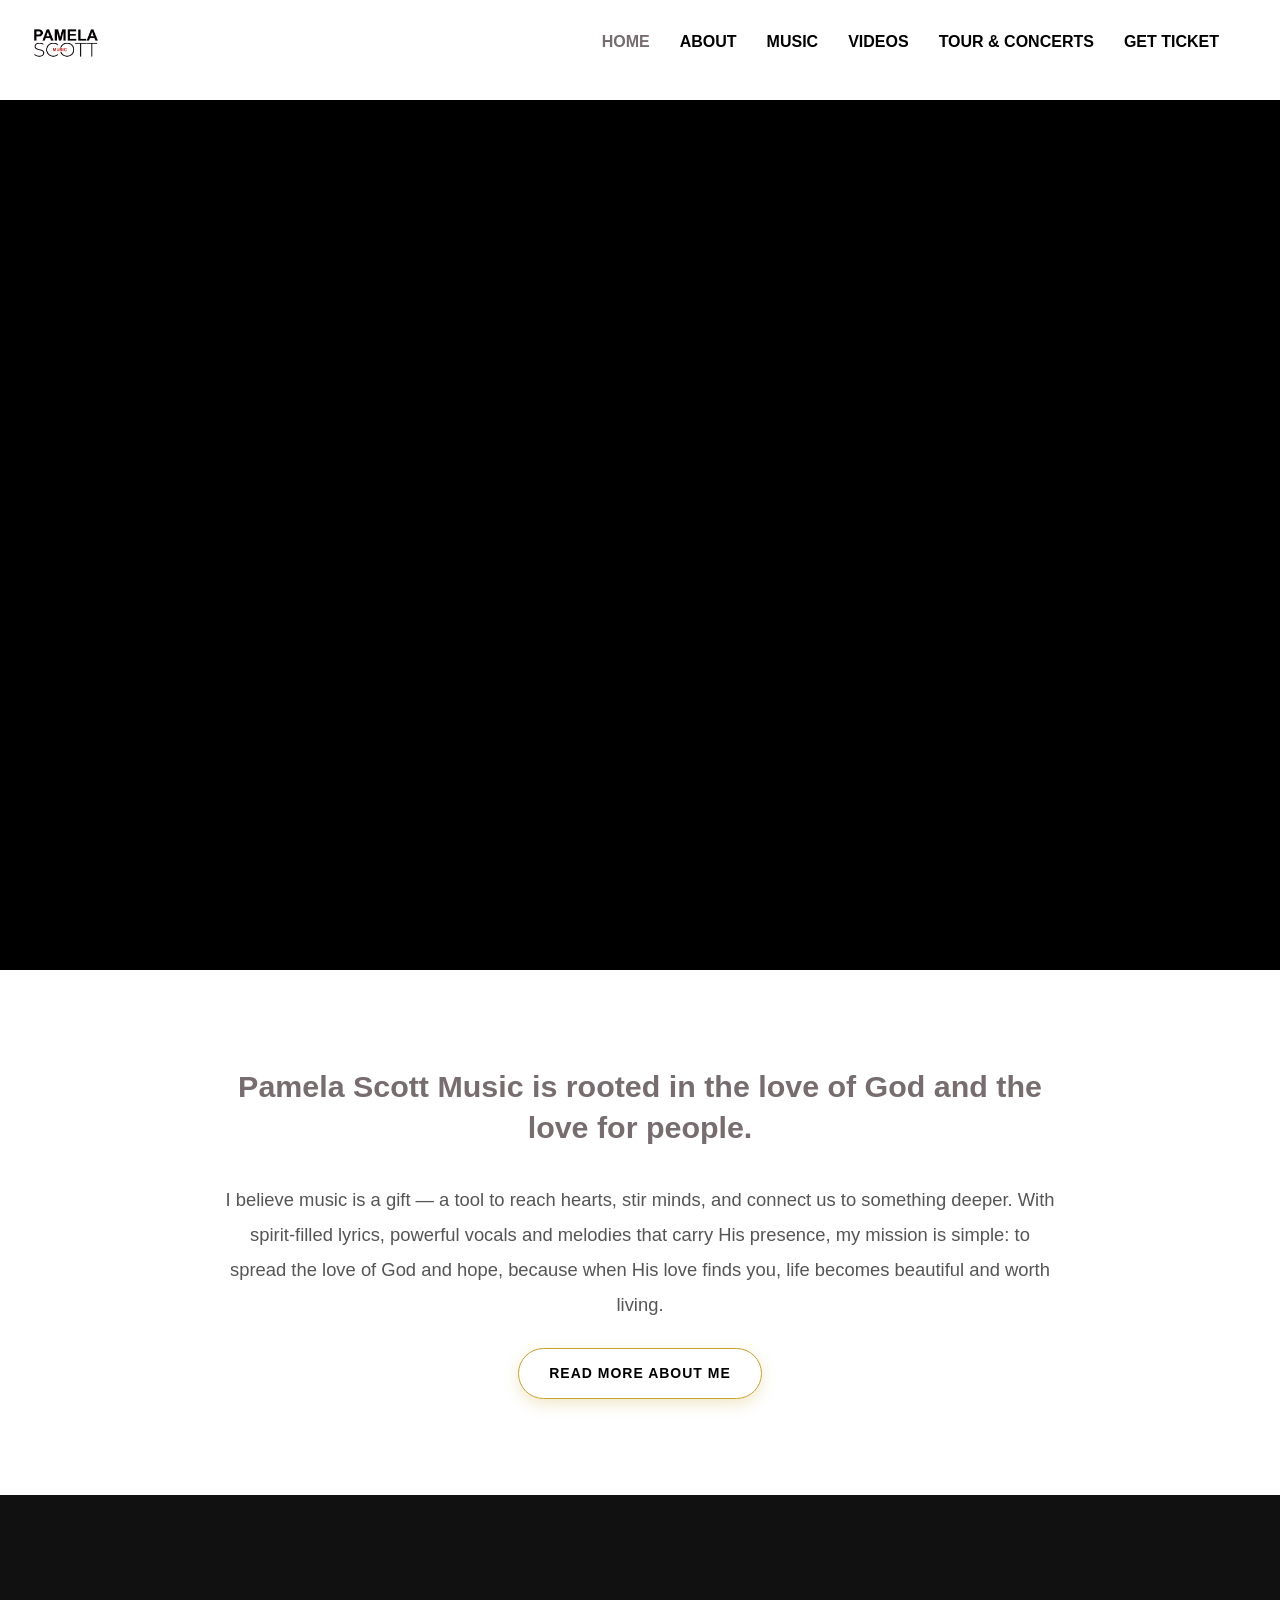
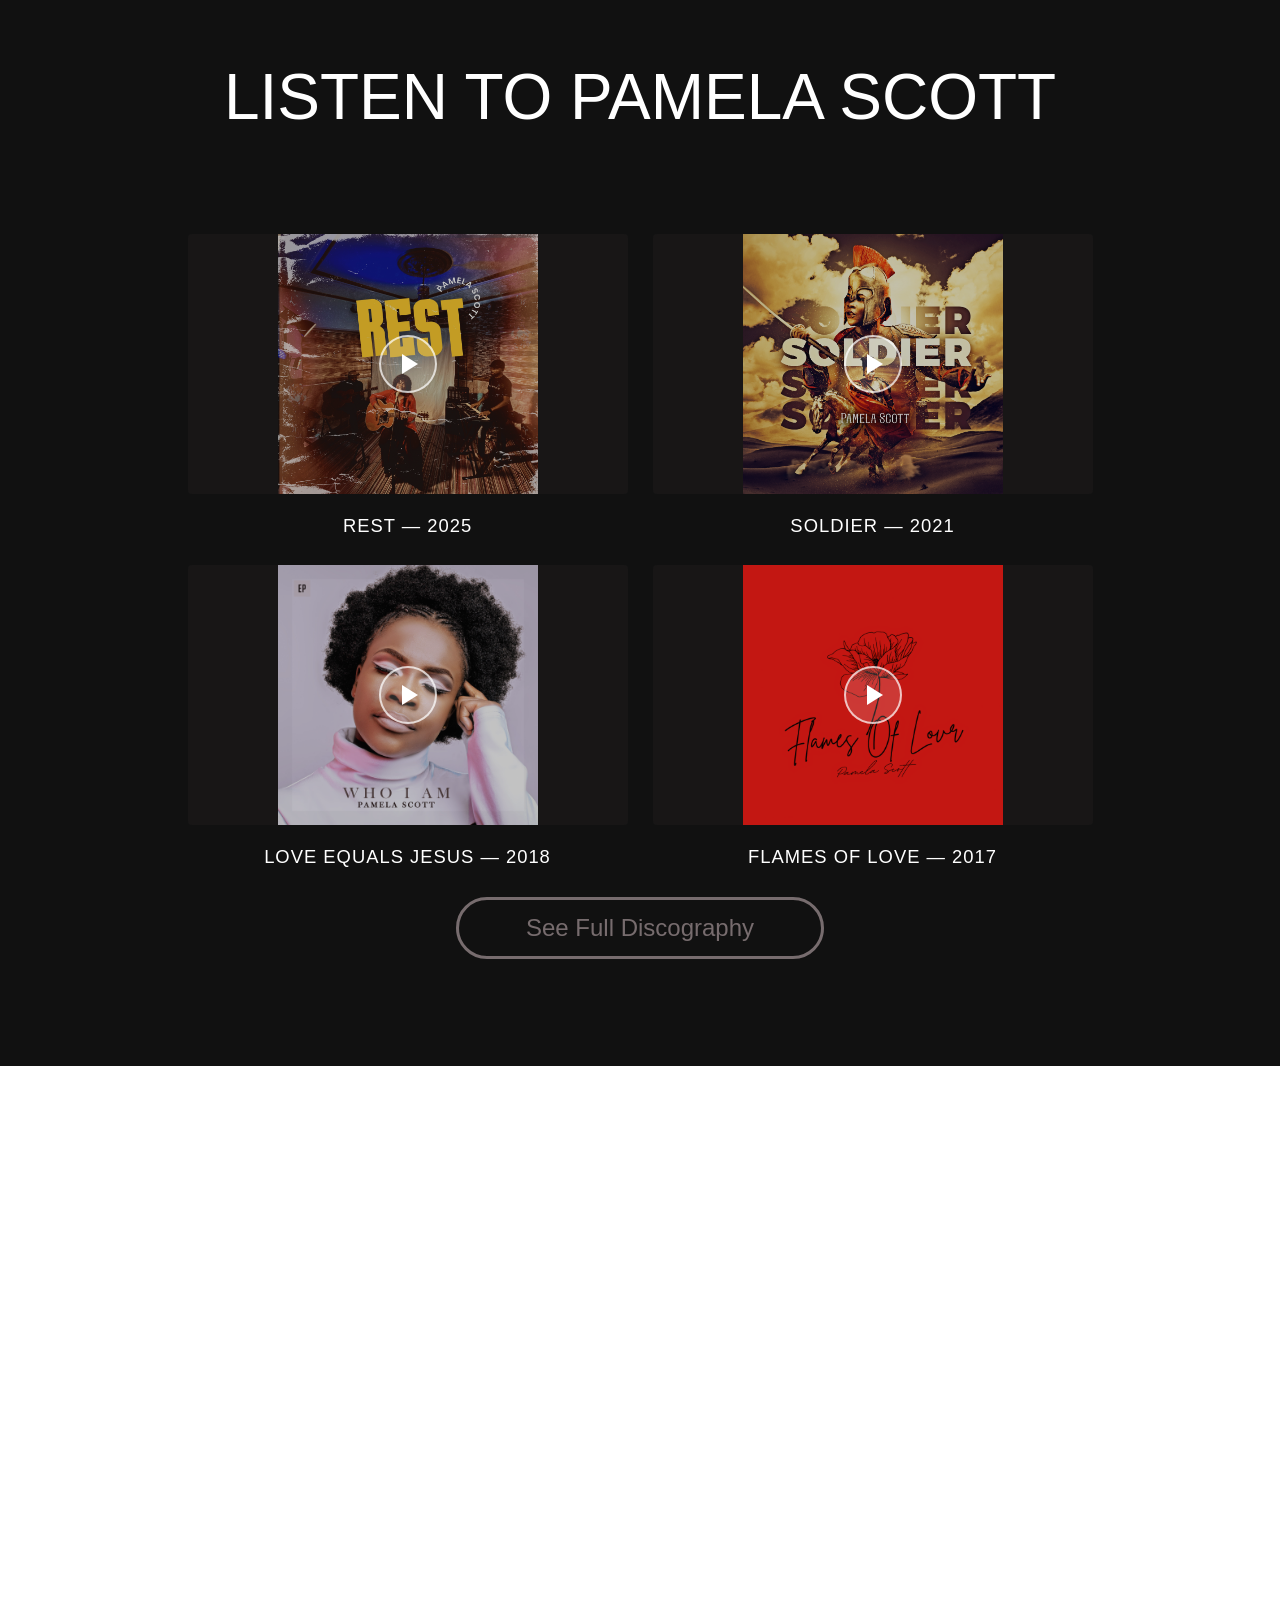
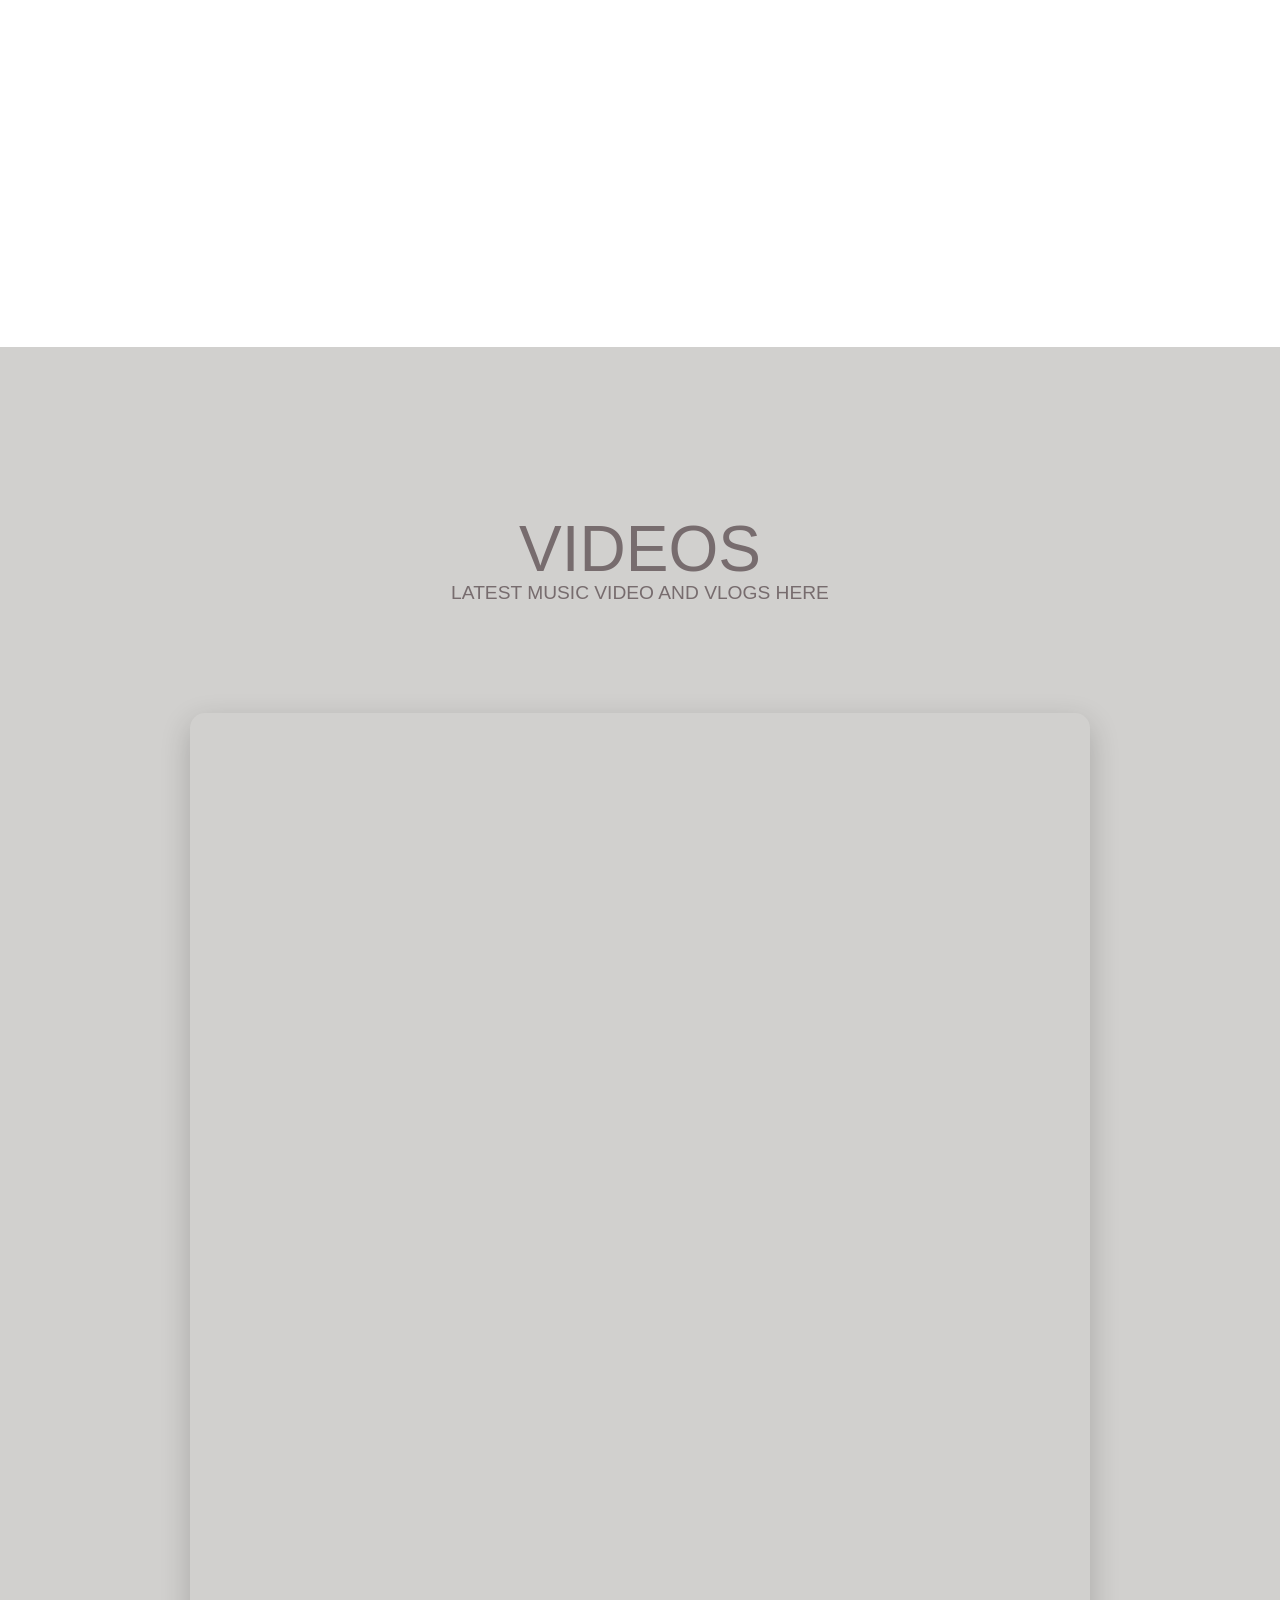
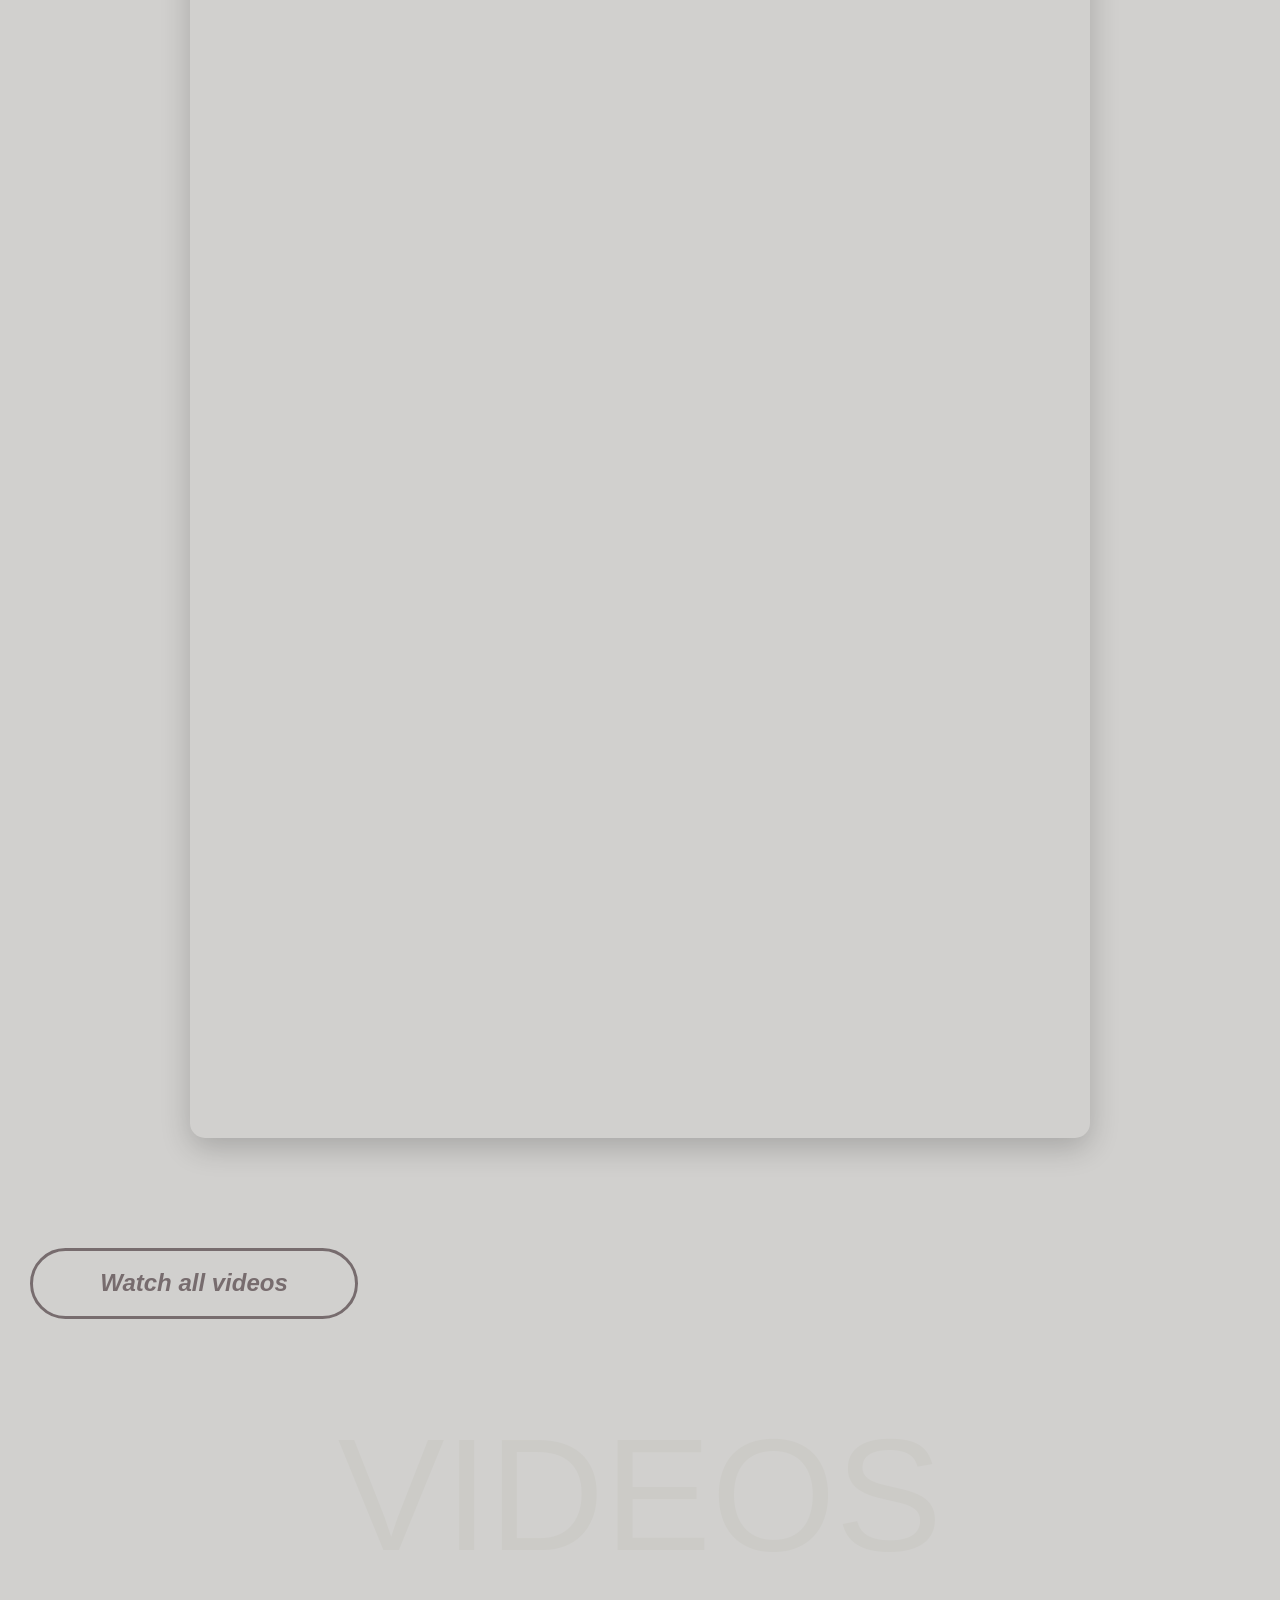
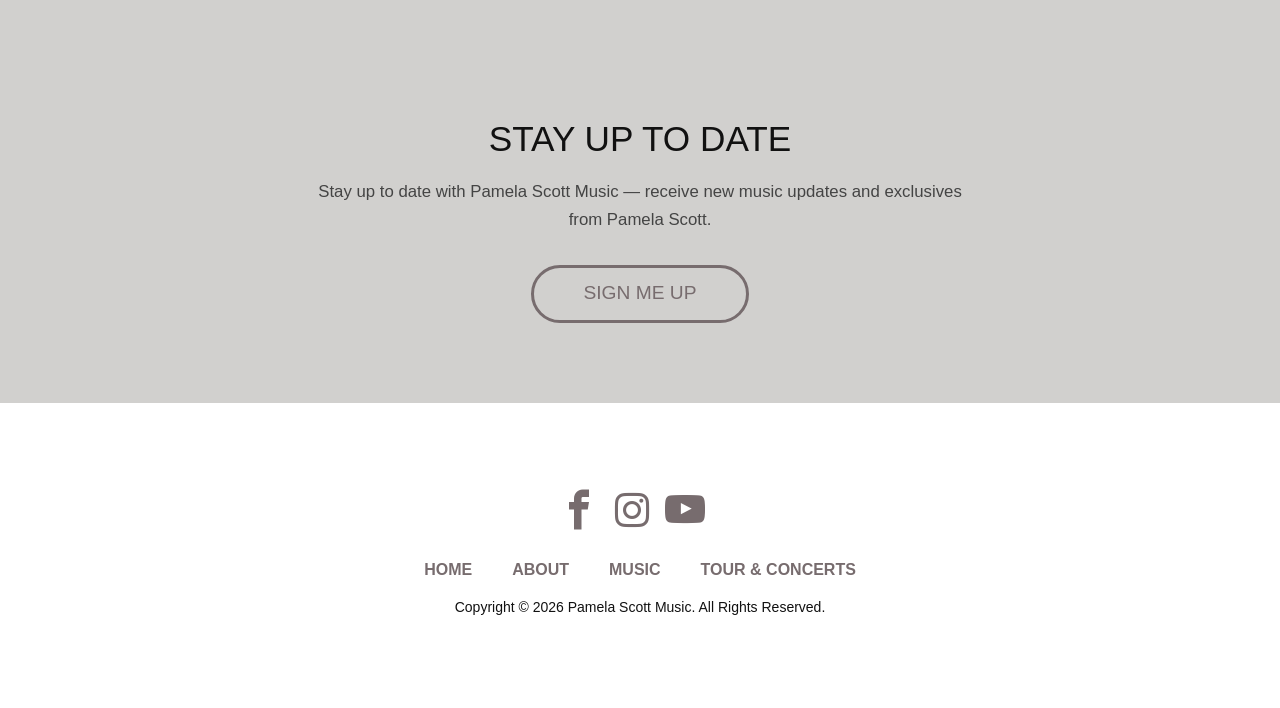
==== index.html @ 61ef6dc5 "Update" ====
<!DOCTYPE html>
<html>
<head>
	<title>Pamela Scott Music</title>
		<meta charset="utf-8">
	    <meta http-equiv="X-UA-Compatible" content="IE=edge">
	    <meta name="viewport" content="width=device-width, initial-scale=1.0">
	    <meta name="format-detection" content="telephone=no">
	    <meta name="apple-mobile-web-app-capable" content="yes">
	    <meta name="author" content="">
	    <meta name="keywords" content="">
	    <meta name="description" content="">
		<meta charset="utf-8">
		<!-- <meta http-equiv="refresh" content="0; url=https://pamelascottmusic.com/index.html"> -->
		<link rel="canonical" href="https://pamelascottmusic.com/html">
		<link rel="stylesheet" type="text/css" href="bootstrap/css/bootstrap.min.css"/>
	    <link rel="stylesheet" type="text/css" href="style.css">
	    <link rel="stylesheet" type="text/css" href="fonts/icomoon/icomoon.css">
	    <link rel="stylesheet" type="text/css" href="aos/aos.css">
	    <link rel="stylesheet" type="text/css" href="slick/slick/slick.css"/>
		<link rel="stylesheet" type="text/css" href="slick/slick/slick-theme.css"/>
		<link href="images/main-logo.png" rel="icon" sizes="32x32" type="image/png">
		<style>
		/* ---- Video billboard support (classes used in markup but not in base stylesheet) ---- */
		/* #billboard { padding: 0; }
		#billboard .video-wrap {
			position: relative;
			width: 100%;
			height: 100vh;
			max-height: 820px;
			overflow: hidden;
		}
		#billboard .bg-video {
			position: absolute;
			top: 50%;
			left: 50%;
			min-width: 100%;
			min-height: 100%;
			width: auto;
			height: auto;
			transform: translate(-50%, -50%);
			object-fit: cover;
		}
		#billboard .video-overlay {
			position: absolute;
			top: 0; left: 0; right: 0; bottom: 0;
			background: rgba(17,17,17,0.25);
			z-index: 1;
		} */

		/* ---- Mini About section (Hillsong-style statement pattern) ---- */
		.mini-about {
			background: #fff;
			padding: 6em 0;
			text-align: center;
		}
		.mini-about .about-wrap {
			max-width: 880px;
			margin: 0 auto;
			padding: 0 20px;
		}
		.mini-about h2 {
			font-family: Oswald, sans-serif;
			font-weight: 600;
			font-size: 1.9em;
			line-height: 1.35;
			color: #776c6e;
			text-transform: none;
			margin-bottom: 35px;
			letter-spacing: 0;
		}
		.mini-about p {
			font-size: 1.15em;
			line-height: 1.9;
			color: #555;
			margin-bottom: 0;
		}

		/* ---- Listen to Pamela Scott (feature grid) ---- */
		.listen-section {
			background: #111;
			padding: 5em 0;
		}
		.listen-section .section-header h2 {
			color: #fff;
		}
		.listen-section .section-header h4 {
			color: #a7a7a7;
		}
		.listen-grid {
			display: flex;
			flex-wrap: wrap;
			justify-content: center;
			gap: 25px;
			max-width: 1000px;
			margin: 45px auto 0;
			padding: 0 15px;
		}
		.listen-grid .listen-card {
			flex: 0 1 440px;
			text-decoration: none;
		}
		.listen-grid .listen-thumb {
			width: 100%;
			height: 260px;
			border-radius: 4px;
			position: relative;
			overflow: hidden;
			background-color: #1a1818;
			background-size: contain;
			background-repeat: no-repeat;
			background-position: center;
			display: flex;
			align-items: center;
			justify-content: center;
		}
		.listen-grid .listen-thumb::before {
			content: "";
			position: absolute;
			top: 0; left: 0; right: 0; bottom: 0;
			background: rgba(17,17,17,0.25);
			transition: background 0.3s ease;
		}
		.listen-grid .listen-card:hover .listen-thumb::before {
			background: rgba(17,17,17,0.45);
		}
		.listen-grid .play-badge {
			position: relative;
			z-index: 2;
		}
		.listen-grid .play-badge {
			width: 58px;
			height: 58px;
			border-radius: 50%;
			background: rgba(255,255,255,0.15);
			border: 2px solid rgba(255,255,255,0.7);
			display: flex;
			align-items: center;
			justify-content: center;
			transition: all 0.3s ease;
		}
		.listen-grid .play-badge::after {
			content: "";
			border-style: solid;
			border-width: 10px 0 10px 16px;
			border-color: transparent transparent transparent #fff;
			margin-left: 4px;
		}
		.listen-grid .listen-card:hover .play-badge {
			background: #776c6e;
			border-color: #776c6e;
		}
		.listen-grid .listen-title {
			text-align: center;
			font-family: Oswald, sans-serif;
			font-size: 1.15em;
			color: #fff;
			text-transform: uppercase;
			letter-spacing: 1px;
			margin-top: 18px;
		}


		/* ---- Newsletter signup CTA ---- */
		.newsletter-section {
			background: #d1d0ce;
			padding: 5em 0;
			text-align: center;
		}
		.newsletter-section .newsletter-wrap {
			max-width: 700px;
			margin: 0 auto;
			padding: 0 20px;
		}
		.newsletter-section h2 {
			font-size: 2.2em;
			color: #111;
			margin-bottom: 18px;
		}
		.newsletter-section p {
			font-size: 1.05em;
			color: #444;
			margin-bottom: 30px;
			line-height: 1.7;
		}
		.newsletter-section a.btn-common {
			font-size: 1.2em;
			padding: 0.6em 2.6em;
			border-radius: 2em;
			color: #776c6e;
			border: 3px solid #776c6e;
			display: inline-block;
			text-transform: uppercase;
		}
		.newsletter-section a.btn-common:hover {
			color: #d1d0ce;
			border-color: #111;
			background: #111;
		}

		@media only screen and (max-width: 767px) {
			#billboard .video-wrap { height: 30vh; }
			.mini-about h2 { font-size: 1.5em; }
			.listen-grid .listen-card { flex: 1 1 100%; }
			.listen-section .section-header .section-title { font-size: 1.8em; }
			#tour-concert .section-title { font-size: 1.8em; }
			.newsletter-section h2 { font-size: 1.6em; }
		}
		
		@media only screen and (max-width: 479px) {
			.listen-section .section-header .section-title { font-size: 1.5em; }
			#tour-concert .section-title { font-size: 1.5em; }
			.newsletter-section h2 { font-size: 1.4em; }
		}
	</style>
</head>
<body>
<div id="body-wrapper">


	<div id="header-wrap">
		
		<header class="header">
			<div class="container-md">
				<nav class="navbar navbar-expand-lg">
					<div class="nav-brand">
						<a href="index.html">
							<img style="width: 70px;" src="images/main-logo.png" alt="logo">
						</a>
					</div>

					<button class="navbar-toggler collapsed" type="button" data-toggle="collapse" data-target="#slide-navbar-collapse" aria-controls="slide-navbar-collapse" aria-expanded="false" aria-label="Toggle navigation">
						<a href="javascript:void(0)" onclick="openNav()"><i class="icon icon-navicon"></i></a>
					</button>
					<div class="navbar-collapse collapse" id="slide-navbar-collapse">
					<ul class="navbar-nav">
						<li class="nav-item active"><a href="/index.html" class="navlink">Home</a></li>
						<li class="nav-item"><a href="/about.html">About</a></li>
						<li class="nav-item"><a href="/music.html">Music</a></li>
						<li class="nav-item"><a href="/index.html#video">Videos</a></li>
						<li class="nav-item"><a href="/index.html#tour-concert">Tour & Concerts</a></li>
						<li class="nav-item"><a href="/ticket.html">Get Ticket</a></li>
					</ul>
						
					</div><!--navbar-collapse-->
				</nav>
			</div>
		</header>

		<section id="billboard">
    <div class="billboard-content">
        <div class="video-wrap">
            <video class="bg-video" src="images/REST.mp4" autoplay muted loop playsinline ></video>
            <div class="video-overlay"></div>

            <!-- <div class="text-content">
                <h2 class="section-title">Gospel Praise</h2>
                <p>Celebrate God's goodness with vibrant praise and inspiring gospel music that fills every heart with joy.</p>
                <div class="button-wrap">
                    <div class="general-button">
                        <a href="https://open.0l.spotify.com/artist/0Hn79ZI2y0cHtz7efsjyX4?si=MFFNCtEWSLeODKGJ0qrD-w&utm_source=copy-link" class="button btn-hvr-sweep-effects dark-hvr-bg">Stream on Spotify</a>
                        <a href="https://www.youtube.com/@pamelascottmusic" class="button btn-hvr-sweep-effects">Watch all Videos</a>
                    </div>
                </div>button-wrap -->
            </div><!--text-content-->
        </div><!--video-wrap-->
    </div><!--billboard-content-->
</section><!--billboard-->

	</div><!--header-wrap-->


<!-- ================= MINI ABOUT ================= -->
	<section class="mini-about" data-aos="fade-up">
		<div class="about-wrap">
			<h2>Pamela Scott Music is rooted in the love of God and the love for people.</h2>
			<p>I believe music is a gift &mdash; a tool to reach hearts, stir minds, and connect us to something deeper. With spirit-filled lyrics, powerful vocals and melodies that carry His presence, my mission is simple: to spread the love of God and hope, because when His love finds you, life becomes beautiful and worth living.</p>
		</div>
		<div style="margin-top: 25px;">
    <a href="/about.html" 
       class="about-btn"
       style="
           display: inline-block;
           padding: 14px 30px;
           background: transparent;
           color: #000000;
           text-decoration: none;
           font-size: 14px;
           font-weight: 600;
           letter-spacing: 1px;
           text-transform: uppercase;
           border-radius: 30px;
           border: 1px solid #c9a227;
           transition: all 0.3s ease;
           box-shadow: 0 5px 15px rgba(201, 162, 39, 0.25);
       ">
        Read More About Me
    </a>
</div>
	</section>


	<!-- ================= LISTEN TO PAMELA SCOTT ================= -->
	<section class="listen-section" data-aos="fade-up">
		<div class="section-header text-center">
			<h2 class="section-title text-uppercase">Listen to Pamela Scott</h2>
			<!-- <h4>Four songs to start with</h4> -->
		</div>
		<div class="listen-grid">
			<a href="https://pamelascott.fanlink.tv/rest" class="listen-card" target="_blank" rel="noopener">
				<div class="listen-thumb" style="background-image: url('images/IMG_1.PNG');"><div class="play-badge"></div></div>
				<div class="listen-title">Rest &mdash; 2025</div>
			</a>
			<a href="https://fanlink.to/gSJa" class="listen-card" target="_blank" rel="noopener">
				<div class="listen-thumb" style="background-image: url('images/IMG_2.JPEG');"><div class="play-badge"></div></div>
				<div class="listen-title">Soldier &mdash; 2021</div>
			</a>
			<a href="https://pamelascottmusic.fanlink.tv/whoiam" class="listen-card" target="_blank" rel="noopener">
				<div class="listen-thumb" style="background-image: url('images/IMG_3.JPG.jpeg');"><div class="play-badge"></div></div>
				<div class="listen-title">Love Equals Jesus &mdash; 2018</div>
			</a>
			<a href="https://pamelascottmusic.fanlink.tv/flamesoflove" class="listen-card" target="_blank" rel="noopener">
				<div class="listen-thumb" style="background-image: url('images/IMG_4.JPG.jpeg');"><div class="play-badge"></div></div>
				<div class="listen-title">Flames Of Love &mdash; 2017</div>
			</a>
		</div>
		<div class="btn-large text-center" style="margin: 40px;">
			<a href="/music.html" class="btn-common"><span>See Full Discography</span></a>
		</div>
	</section>


	<!-- ================= CONCERTS & EVENTS ================= -->
	<section id="tour-concert" class="tour-concert" data-aos="fade-up">
		<div class="container">
			<div class="section-header text-center">
				<h2 class="section-title">Tour & Concerts</h2>
				<!-- <h4>Get your early discount on tickets</h4> -->
			</div>
			<div class="special-events-grid">
				<div class="events-meta" style="text-align: center;">
					
					<div class="listen-grid">
						<a href="/ticket.html" class="listen-card" target="_blank" rel="noopener">
							<div class="listen-thumb" style="background-image: url('images/tour.jpeg');"></div>
							<div class="listen-title">Rest &mdash; 2025</div>
						</a>
					</div>
					<div class="meta-location">
						<strong>19 SEPT 2026</strong>
						<em>LIVE, PH, NIGERIA</em>
					</div><!--meta-location-->
					<div class="btn-small">
						<a href="/ticket.html" class="button btn-hvr-sweep-effects">register</a>
					</div>
				</div><!--events-meta-->
				</div><!--music-events-->
			<!-- <div class="secondary-title">
				<h4>MUSIC</h4>
			</div>setion-tile -->
		</div>
	</section>

	<section id="video" class="latest-videos">		
		<div class="section-header text-center">
			<h2 class="section-title text-uppercase">Videos</h2>
			<h4>latest music video and vlogs here</h4>
		</div>
		<div class="container" data-aos="fade-up">
			<div class="row">
				<div class="video-player">
					<iframe src="https://www.youtube.com/embed/DnEkkGuQRSk/" title="YouTube video player" frameborder="0" allow="accelerometer; autoplay; clipboard-write; encrypted-media; gyroscope; picture-in-picture; web-share" referrerpolicy="strict-origin-when-cross-origin" allowfullscreen></iframe>
					<iframe src="https://www.youtube.com/embed/Sd4pihxGUv8/" title="YouTube video player" frameborder="0" allow="accelerometer; autoplay; clipboard-write; encrypted-media; gyroscope; picture-in-picture; web-share" referrerpolicy="strict-origin-when-cross-origin" allowfullscreen></iframe>
					<iframe src="https://www.youtube.com/embed/zvgbYwYdEak/" title="YouTube video player" frameborder="0" allow="accelerometer; autoplay; clipboard-write; encrypted-media; gyroscope; picture-in-picture; web-share" referrerpolicy="strict-origin-when-cross-origin" allowfullscreen></iframe>
					<iframe src="https://www.youtube.com/embed/6W2gumcbhCY/" title="YouTube video player" frameborder="0" allow="accelerometer; autoplay; clipboard-write; encrypted-media; gyroscope; picture-in-picture; web-share" referrerpolicy="strict-origin-when-cross-origin" allowfullscreen></iframe>
			</div>			
			
			<div class="btn-large text-center" style="text-align: center; display: flex; justify-content: center;">
				<a href="https://www.youtube.com/@pamelascottmusic" class="btn-common"><span>Watch all videos</span></a>
			</div>
			
			<div class="secondary-title">
				<h3>VIDEOS</h3>
			</div><!--setion-title-->
		</div>
	</section>


	<!-- ================= NEWSLETTER SIGNUP ================= -->
	<section class="newsletter-section" data-aos="fade-up">
		<div class="newsletter-wrap">
			<h2>Stay Up To Date</h2>
			<p>Stay up to date with Pamela Scott Music &mdash; receive new music updates and exclusives from Pamela Scott.</p>
			<a href="#" class="btn-common"><span>Sign Me Up</span></a>
		</div>
	</section>


	<footer id="footer" data-aos="fade-up">
		<div class="container">
			<div class="row">
				<div class="wpb_column align-center">
					<div class="social-links">
						<ul>
							<li class="mr-3"><a href="https://www.facebook.com/iampamelascott"><i class="icon icon-facebook"></i></a></li>
							<li class="mr-3"><a href="https://www.instagram.com/pamelascottmusic"><i class="icon icon-instagram"></i></a></li>
							<li class="mr-3"><a href="https://youtube.com/pamelascottmusic"><i class="icon icon-youtube"></i></a></li>
						</ul>
					</div><!--social-links-->
					<div class="widget_nav_menu">
						<ul class="footer-menu">
							<li class="menu-item">
								<a href="index.html">Home</a>
							</li>
							<li class="menu-item">
								<a href="about.html">About</a>
							</li>
							<li class="menu-item">
								<a href="music.html">Music</a>
							</li>
							<li class="menu-item">
								<a href="#tour-concert">Tour & Concerts</a>
							</li>
						</ul>
					</div><!--widget_nav_menu-->
					<div class="copyright">
						<p>Copyright &copy; 2026 Pamela Scott Music. All Rights Reserved.</p>
					</div>
				</div>
			</div>
		</div>
	</footer>

</div> 

	<script src="js/jquery-1.11.0.min.js"></script>
	<script type="text/javascript" src="bootstrap/js/bootstrap.min.js"></script>
	<script type="text/javascript" src="aos/aos.js"></script>		
	<script type="text/javascript" src="slick/slick/slick.min.js"></script>
	<script type="text/javascript" src="js/script.js"></script>
	<script>
	$(document).ready(function () {
	// Close the mobile nav overlay the instant a link is tapped,
	// so it never has to be "reachable" after the page scrolls.
	$('.navbar-nav .nav-item a').on('click', function () {
		$('#slide-navbar-collapse').collapse('hide');
		$('.navbar-toggler').addClass('collapsed').attr('aria-expanded', 'false');
	});
	});
	</script>

</body>
</html>
---- style.css ----
/*------------------------------------*\
    Table of contents
\*------------------------------------*/
/*
1. Normalize
2. Base Styles
  - Clearfix
  - Floating & Alignment
3. Typography
4. Image Styles
  - Image with Caption
5. Form Styles
6. Button Styles
  - Button Sizes
  - Button Shapes
  - Button Color Scheme
7. Grid Layout
  - Rows
  - Columns
  - Column with Border
  - Responsive Utilities
8. Table Styles
9. Site Structure

/*--------------------------------------------------------------
/** 1. Normalize
--------------------------------------------------------------*/
html, body {
  position: relative;
  width: 100%;
  height: 100%;
}
html {
  font-size: 100%;
  font-family: sans-serif;
  -ms-text-size-adjust: 100%;
  -webkit-text-size-adjust: 100%;
}
body {
  font-family: Raleway, sans-serif;
  font-style: normal;
  margin: 0;
  -ms-text-size-adjust: 100%;
  -webkit-text-size-adjust: 100%;
  text-rendering: optimizeLegibility
}
article, aside, details, figcaption, figure, footer, header, main, menu, nav, section, summary {
  display: block;
}
audio, canvas, progress, video {
  display: inline-block;
  vertical-align: baseline;
}
audio:not([controls]) {
  display: none;
  height: 0;
}
[hidden],
template {
  display: none;
}
a {
  background-color: transparent;
  outline: 0;
  text-decoration: none;
  cursor: pointer;
  -webkit-text-decoration-skip: objects;
  -webkit-transition: all 0.3s ease;
  transition: all 0.3s ease;
}
abbr[title] {
  border-bottom: none;
  text-decoration: underline;
  text-decoration: underline dotted;
}
b, strong, .strong {
  font-weight: bolder;
}
dfn {
  font-style: italic;
}
mark {
  background-color: #ff0;
  color: #000;
}
small {
  font-size: 80%;
}
sub,
sup {
  font-size: 75%;
  line-height: 0;
  position: relative;
  vertical-align: baseline;
}
sup {
  top: -0.5em;
}
h1 {
  font-size: 2em;
  margin: 0.67em 0;
}
h1, h2, h3, h4, h5, h6, ul, ol, dl, li, dd, small {
  padding: 0;
}
img {
  border: 0;
}
svg:not(:root) {
  overflow: hidden;
  display: block;
}
figure {
  margin: 1em 40px;
}
hr {
  height: 0;
  overflow: visible;
  -webkit-box-sizing: content-box;
  -moz-box-sizing: content-box;
  box-sizing: content-box;
}
pre {
  overflow: auto;
}
code, kbd, pre, samp {
  font-family: Courier, monospace;
  font-size: 1em;
}
blockquote::before, blockquote::after,
q::before, q::after {
  content: '';
}
blockquote, q {
  quotes: "" "";
}
button, input, optgroup, select, textarea {
  color: inherit;
  font: inherit;
  margin: 0;
}
button, input {
  overflow: visible;
}
button, select {
  text-transform: none;
}
select {
  text-indent: 45px;
}
button,
html input[type="button"],
input[type="reset"],
input[type="submit"] {
  -webkit-appearance: button;
  cursor: pointer;
}
button[disabled],
html input[disabled] {
  cursor: default;
}
button::-moz-focus-inner,
input::-moz-focus-inner {
  border: 0;
  padding: 0;
}
input {
  line-height: normal;
}
input[type="checkbox"],
input[type="radio"] {
  padding: 0;
  outline: 0;
  -webkit-box-sizing: border-box;
  -moz-box-sizing: border-box;
  box-sizing: border-box;
}
input[type="number"]::-webkit-inner-spin-button,
input[type="number"]::-webkit-outer-spin-button {
  height: auto;
}
input[type="search"] {
  -webkit-appearance: textfield;
  outline-offset: -2px;
}
input[type="search"]::-webkit-search-cancel-button,
input[type="search"]::-webkit-search-decoration {
  -webkit-appearance: none;
}
::-webkit-file-upload-button {
  -webkit-appearance: button;
  font: inherit;
}
fieldset {
  border: 1px solid #c0c0c0;
  margin: 0 2px;
  padding: 0.35em 0.625em 0.75em;
}
legend {
  border: 0;
  padding: 0;
}
textarea {
  overflow: auto;
}
optgroup {
  font-weight: bold;
}
table {
  border-collapse: collapse;
  border-spacing: 0;
  width: 100%;
}
td, th {
  padding: 0;
}

/*--------------------------------------------------------------
/** 2. Base Styles
--------------------------------------------------------------*/
*, *::before, *::after {
  -webkit-box-sizing: border-box;
  -moz-box-sizing: border-box;
  box-sizing: border-box;
}
html {
  box-sizing: border-box;
}
body {
  line-height: 1.5;
  color: #111;
}
/*div#body-wrapper {
    overflow: hidden;
}*/
a {
  color: currentColor;
}
a:hover {
  color: transparent;
  text-decoration: none;
}
.light a {
  color: #fff;
}
.light a:hover,
.light a:active,
.light a:focus {
  color: #000;
}
.light b, .light strong {
  color: #fff;
}
ul, ol {
  margin-top: 0;
  margin-bottom: 10px;
  margin-left: 0;
  padding: 0;
}
ul ul,
ol ul,
ul ol,
ol ol {
  margin-top: 5px;
  margin-bottom: 0;
}
ul li, ol li {
  margin-bottom: 5px;
  outline: 0;
}
ul li.active a{
  color: #000;
}
ul li:last-child,
ol li:last-child {
  margin-bottom: 0;
}
.list-unstyled {
  padding-left: 0;
  list-style: none;
}
.list-inline {
  padding-left: 0;
  list-style: none;
  margin-left: -0.5rem;
}
.list-inline > li {
  display: inline-block;
  padding-left: 1rem;
  padding-right: 1rem;
}
dl {
  margin-top: 0;
  margin-bottom: 2rem;
}
dt,
dd {
  line-height: 1.42857143;
}
dt {
  font-weight: bold;
}
dd {
  margin-left: 0;
}
button, input, select, textarea {
  font-family: inherit;
  font-size: inherit;
  line-height: inherit;
  outline: 0;
}
figure {
  margin: 0;
}
img {
  display: inline-block;
  border: 0;
  max-width: 100%;
  height: auto;
  vertical-align: middle;
}
::selection {
  background: rgba(146,130,124,0.8);
  color: #fff;
  text-shadow: none;
}
::-moz-selection {
  background: rgba(146,130,124,0.8);
  color: #fff;
  text-shadow: none;
}
::-webkit-input-placeholder {
  color: #000; /* WebKit browsers */
  -webkit-transition: color .2s;
  transition: color .2s;
}
::-moz-placeholder {
  color: #000; /* Mozilla Firefox 19+ */
  -webkit-transition: color .2s;
  transition: color .2s;
}
:-ms-input-placeholder {
  color: #000;/* Internet Explorer 10+ */
  -webkit-transition: color .2s;
  transition: color .2s;
}
::placeholder {
  color: #000;
  -webkit-transition: color .2s;
  transition: color .2s;
}

/* - Floating & Alignment
------------------------------------------------------------- */
.align-left {
  float: left;
  text-align: left;
}
.align-right {
  float: right;
  text-align: right;
}
.align-center {
  display: block;
  margin-left: auto;
  margin-right: auto;
  text-align: center;
}

/*--------------------------------------------------------------
/** 3. Typography
--------------------------------------------------------------*/
h1, .h1, h2, .h2, h3, .h3, h4, .h4, h5, .h5, h6, .h6 {
  font-family: "Oswald", sans-serif;
  font-weight: 200;
  line-height: 1.2;
  color: #776c6e;
  text-transform: uppercase;
}
h1, h2, h3 {
  margin: 0;
}
h4, h5, h6 {
  margin-top: 0;
  margin-bottom: 8px;
}
h5, h6 {
  letter-spacing: 1px;
}
h1, .h1 {
  font-size: 3em;
  line-height: 1;
}
h2, .h2 {
  font-size: 1.8em;
  line-height: 1.2;
}
h3, .h3 {
  font-size: 1.4em;
  line-height: 1.25;
  font-weight: 600;
}
h4, .h4 {
  font-size: 1.2em;
  line-height: 1.25;
}
h5, .h5 {
  font-size: 1em;
  line-height: 1.25;
  letter-spacing: 0.03em
}
h6, .h6 {
  font-size: 0.9em;
  line-height: 1.4;
}
h1 small, h2 small, h3 small, h4 small, h5 small, h6 small {
  font-size: 75%;
}
h1 a, h2 a, h3 a, h4 a, h5 a, h6 a {
  font-weight: inherit;
  color: inherit;
  text-decoration: none;
}
h2 a:hover, h3 a:hover {
  color: #776c6e;
}
.light h1, .light h2, .light h3, .light h4, .light h5, .light h6, .light p, .light span, .light div, .light ul {
  color: #fff;
}
h1.light, h2.light, h3.light, h4.light, h5.light, h6.light {
  font-weight: 300;
  color: #fff;
}
h1.text-uppercase, h2.text-uppercase, h3.text-uppercase, h4.text-uppercase {
  letter-spacing: 0;
}
h5.text-uppercase, h6.text-uppercase {
  letter-spacing: 1.3px;
}
h1.light a,
h2.light a,
h3.light a,
h4.light a,
h5.light a,
h6.light a {
  color: #121212;
}
.light h1.light a,
.light h2.light a,
.light h3.light a,
.light h4.light a,
.light h5.light a,
.light h6.light a {
  color: #fff;
}
h1.light a:hover,
h2.light a:hover,
h3.light a:hover,
h4.light a:hover,
h5.light a:hover,
h6.light a:hover {
  color: #23527c;
}
.light h1.light a:hover,
.light h2.light a:hover,
.light h3.light a:hover,
.light h4.light a:hover,
.light h5.light a:hover,
.light h6.light a:hover {
  color: #fff;
}
p {
  margin: 0 0 .75em;
}
p, ul, ol, dl, table, fieldset, blockquote, address, pre {
}
p:empty {
  display: none;
}
small {
  font-size: 85%;
}
mark {
  background-color: #fcf8e3;
  padding: 0.28rem;
}
dfn, cite, em, i {
  font-style: italic;
}

pre {
  background-color: rgba(0,0,0,0.025);
  display: block;
  overflow: visible;
  overflow-y: hidden;
  position: relative;
  margin: 3rem 0;
  padding: 20px 20px 20px 40px;
  font-size: 14px;
  line-height: 1.6;
}
pre::before {
  content: "";
  background: url("data:image/svg+xml;charset=utf8,%3Csvg xmlns='http://www.w3.org/2000/svg' width='32' height='32' fill='white' viewBox='0 0 32 32'%3E%3Cpath d='M10,23.7l-0.9,0.9c-0.2,0.2-0.6,0.2-0.8,0l-8.2-8.2c-0.2-0.2-0.2-0.6,0-0.8l8.2-8.2c0.2-0.2,0.6-0.2,0.8,0L10,8.3c0.2,0.2,0.2,0.6,0,0.8L3.1,16l6.9,6.9C10.2,23.1,10.2,23.5,10,23.7L10,23.7zM20.3,5l-6.5,22.6c-0.1,0.3-0.4,0.5-0.7,0.4L12,27.7c-0.3-0.1-0.5-0.4-0.4-0.7l6.5-22.6c0.1-0.3,0.4-0.5,0.7-0.4L20,4.3C20.2,4.4,20.4,4.7,20.3,5z M31.8,16.4l-8.2,8.2c-0.2,0.2-0.6,0.2-0.8,0L22,23.7c-0.2-0.2-0.2-0.6,0-0.8l6.9-6.9L22,9.1c-0.2-0.2-0.2-0.6,0-0.8l0.9-0.9c0.2-0.2,0.6-0.2,0.8,0l8.2,8.2C32.1,15.8,32.1,16.2,31.8,16.4L31.8,16.4z'/%3E%3C/svg%3E") no-repeat center center;
  background-position: center 5px;
  background-size: 16px;
  background-color: rgba(0,0,0,0.5);
  position: absolute;
  top: 0;
  left: 0;
  height: 100%;
  padding: 0 0 0 25px;
  z-index: 5;
}
code, kbd, var {
  font-size: 14px;
}
code {
  background-color: #f9f2f4;
  border-radius: 4px;
  padding: 2px 4px;
  color: #c7254e;
}
abbr {
  border-bottom: 0.1px dotted #666;
  cursor: help;
}
.text-left {
  text-align: left;
}
.text-right {
  text-align: right;
}
.text-center {
  text-align: center;
}


/*--------------------------------------------------------------
/** 5. Image Styles
--------------------------------------------------------------*/
img.align-left,
.wp-caption.align-left,
img.align-right,
.wp-caption.align-right {
  max-width: 40%;
}
img.align-left,
.wp-caption.align-left {
  margin: 6px 1em 6px 0;
  margin: 0.4em 2.5em 0.75em 0;
}
img.align-right,
.wp-caption.align-right {
  margin: 6px 0 6px 1em;
  margin: 0.4em 0 0.75em 2.5em;
}
img.align-center,
.wp-caption.align-center {
  display: block;
  margin: 0 auto 1.5em;
  text-align: center;
}
.img-rounded {
    border-radius: 0.6rem;
}
.img-thumbnail {
  display: inline-block;
  max-width: 100%;
  height: auto;
  padding: 0.4rem;
  line-height: 1.42857143;
  background-color: #fff;
  border: 0.1rem solid #ddd;
  border-radius: 0.4rem;
  -webkit-transition: all .2s ease-in-out;
  transition: all .2s ease-in-out;
}
.img-circle {
  border-radius: 50%;
}

/* - Image Sizes
------------------------------------------------------------- */
img.largeImg{
    width: 100%;
    height: 587px;
    object-fit: cover;
}
img.horizontalImg{
    width: 100%;
    height: 285px;
    object-fit: cover;
}

/*--------------------------------------------------------------
/** 7. Form Styles
--------------------------------------------------------------*/
form .row {
  padding-bottom: 0;
}
fieldset {
  padding: 0;
  margin: 0;
  border: 0;
  min-width: 0;
}
label, legend {
  display: block;
  margin-bottom: 0.5em;
  font-size: 13px;
  color: #a7a7a7;
  letter-spacing: 1px;
}
input[type="text"],
input[type="password"],
input[type="date"],
input[type="datetime"],
input[type="email"],
input[type="number"],
input[type="search"],
input[type="tel"],
input[type="time"],
input[type="url"],
textarea,
select,
.form-control {
  background-color: #fff;
  display: block;
  border-right: 1px solid #a9a9a9;
  border-radius: 0;
  padding: 1em;
  width: 100%;
  font-size: 14px;
  line-height: 2;
  color: #121212;
  -webkit-transition: all 0.3s linear;
  transition: all 0.3s linear;
}
.light input[type="text"],
.light input[type="password"],
.light input[type="date"],
.light input[type="datetime"],
.light input[type="email"],
.light input[type="number"],
.light input[type="search"],
.light input[type="tel"],
.light input[type="time"],
.light input[type="url"],
.light textarea,
.light select,
.light .form-control {
  color: #fff;
}
input.form-control,
textarea.form-control,
select.form-control {
  background-color: transparent;
  display: block;
  position: relative;
  border: 1px solid rgba(255,255,255,0.5);
  border-radius: 0;
  padding: 0.75em 1em;
  font-size: 0.8em;
  color: #c59d5f;
}
.light input.form-control,
.light textarea.form-control,
.light select.form-control {
  border-bottom: 1px solid rgba(255,255,255,0.5);
}
.dark input.form-control,
.dark textarea.form-control,
.dark select.form-control {
  border: 1px solid rgba(226,226,226,1);
  background-color: #f2f2f2;
}
input[type="text"]:focus,
input[type="password"]:focus,
input[type="date"]:focus,
input[type="datetime"]:focus,
input[type="email"]:focus,
input[type="number"]:focus,
input[type="search"]:focus,
input[type="tel"]:focus,
input[type="time"]:focus,
input[type="url"]:focus,
textarea:focus,
select:focus,
.form-control:focus {
  border: 1px solid rgba(255,255,255,0.5);
  outline: 0;
}
.light input[type="text"]:focus,
.light input[type="password"]:focus,
.light input[type="date"]:focus,
.light input[type="datetime"]:focus,
.light input[type="email"]:focus,
.light input[type="number"]:focus,
.light input[type="search"]:focus,
.light input[type="tel"]:focus,
.light input[type="time"]:focus,
.light input[type="url"]:focus,
.light textarea:focus,
.light select:focus,
.light .form-control:focus {
  border-color: #fff;
}
.form-control::-webkit-input-placeholder {
  color: rgba(255,255,255,0.5);
}
.form-control:focus::-webkit-input-placeholder {
  color: #111;
}
.form-control::-moz-placeholder {
  color: rgba(255,255,255,0.5);
}
.form-control:focus::-moz-placeholder {
  color: #111;
}
.form-control:-ms-input-placeholder {
  color: rgba(255,255,255,0.5);
}
.form-control:focus:-ms-input-placeholder {
  color: #111;
}
.form-control::placeholder {
  color: rgba(255,255,255,0.5);
}
.form-control:focus::placeholder {
  color: #8a8987;
}
.form-control::-ms-expand {
  border: 0;
  background-color: transparent;
}
input[type="text"][disabled],
input[type="text"][readonly],
input[type="password"][disabled],
input[type="password"][readonly],
input[type="date"][disabled],
input[type="date"][readonly],
input[type="datetime"][disabled],
input[type="datetime"][readonly],
input[type="email"][disabled],
input[type="email"][readonly],
input[type="number"][disabled],
input[type="number"][readonly],
input[type="search"][disabled],
input[type="search"][readonly],
input[type="tel"][disabled],
input[type="tel"][readonly],
input[type="time"][disabled],
input[type="time"][readonly],
input[type="url"][disabled],
input[type="url"][readonly],
textarea[disabled],
textarea[readonly],
select[disabled],
select[readonly],
.form-control[disabled],
.form-control[readonly],
fieldset[disabled] .form-control {
  background-color: #f5f5f5;
  opacity: 1;
}
input[type="text"][disabled],
input[type="text"][readonly],
input[type="password"][disabled],
input[type="password"][readonly],
input[type="date"][disabled],
input[type="date"][readonly],
input[type="datetime"][disabled],
input[type="datetime"][readonly],
input[type="email"][disabled],
input[type="email"][readonly],
input[type="number"][disabled],
input[type="number"][readonly],
input[type="search"][disabled],
input[type="search"][readonly],
input[type="tel"][disabled],
input[type="tel"][readonly],
input[type="time"][disabled],
input[type="time"][readonly],
input[type="url"][disabled],
input[type="url"][readonly],
textarea[disabled],
textarea[readonly],
select[disabled],
select[readonly],
.form-control[disabled],
fieldset[disabled] .form-control {
  cursor: not-allowed;
}
textarea {
  overflow: auto;
  padding: 12px;
  min-height: none;
  vertical-align: top;
}
input[type="search"] {
  -webkit-appearance: none;
}
input[type="radio"],
input[type="checkbox"] {
  margin: 5px 10px 0 0;
  line-height: normal;
}
input[type="file"] {
  display: block;
}
input[type="range"] {
  display: block;
  width: 100%;
}
select {
  /*for firefox*/
  -moz-appearance: none;
  /*for chrome*/
  -webkit-appearance:none;
}
/*for IE10*/
select::-ms-expand {
    display: none;
}
select[multiple],
select[size] {
  height: auto;
}
input[type="file"]:focus,
input[type="radio"]:focus,
input[type="checkbox"]:focus {
  outline: thin dotted;
  outline: 5px auto -webkit-focus-ring-color;
  outline-offset: -2px;
}
input[type="radio"][disabled],
input[type="checkbox"][disabled],
input[type="radio"].disabled,
input[type="checkbox"].disabled,
fieldset[disabled] input[type="radio"],
fieldset[disabled] input[type="checkbox"] {
  cursor: not-allowed;
}
.radio-inline.disabled,
.checkbox-inline.disabled,
fieldset[disabled] .radio-inline,
fieldset[disabled] .checkbox-inline {
  cursor: not-allowed;
}
.radio.disabled label,
.checkbox.disabled label,
fieldset[disabled] .radio label,
fieldset[disabled] .checkbox label {
  cursor: not-allowed;
}


/*--------------------------------------------------------------
/** 8. Button Styles
--------------------------------------------------------------*/
a.button,
input[type="button"],
input[type="submit"],
input[type="reset"],
input[type="file"],
button {
  background-image: none;
  background: none;
  text-decoration: none !important;
  display: inline-block;
  position: relative;
  border: 3px solid #776c6e;
  border-radius: 0;
  padding: 0.5em 1em;
  font-size: 14px;
  line-height: normal;
  text-align: center;
  text-transform: uppercase;
  z-index: 1;
  cursor: pointer;
  white-space: nowrap;
  vertical-align: middle;
  -webkit-transition: all 0.3s ease-in;
  transition: all 0.3s ease-in;
  -ms-touch-action: manipulation;
  touch-action: manipulation;
  -webkit-user-select: none;
  -moz-user-select: none;
  -ms-user-select: none;
  user-select: none;
}
.btn:hover,
.btn:focus,
input[type="button"]:focus,
input[type="button"]:hover,
input[type="submit"]:focus,
input[type="submit"]:hover,
input[type="reset"]:focus,
input[type="reset"]:hover,
input[type="file"]:focus,
input[type="file"]:hover,
button:focus,
button:hover {
  text-decoration: none;
  outline: 0;
}
.light .btn:hover {
  color: #fff;
}
.btn:last-child {
  margin-right: 0;
}
.btn:active,
.btn.btn-outline-light:active,
.btn.btn-outline-dark:active,
.btn.btn-outline-accent:active,
input[type="button"]:active,
input[type="submit"]:active,
input[type="reset"]:active,
input[type="file"]:active,
button:active {
  outline: 0;
  background-image: none;
  -webkit-box-shadow: inset 0 1px 3px rgba(0, 0, 0, 0.3);
  box-shadow: inset 0 1px 3px rgba(0, 0, 0, 0.3);
}

/* - Button Shapes
------------------------------------------------------------- */
.btn.btn-rounded,
.btn.btn-rounded::after {
  border-radius: 4px;
}
.btn.btn-pill,
.btn.btn-pill::after {
  border-radius: 2em;
}

/*--------------------------------------------------------------
/** 9. Grid Layout
--------------------------------------------------------------*/
/*!
 * Bootstrap Grid v4.5.0 (https://getbootstrap.com/)
 * Copyright 2011-2020 The Bootstrap Authors
 * Copyright 2011-2020 Twitter, Inc.
 * Licensed under MIT (https://github.com/twbs/bootstrap/blob/master/LICENSE)
 */
html {
  box-sizing: border-box;
  -ms-overflow-style: scrollbar;
}

*,
*::before,
*::after {
  box-sizing: inherit;
}

.container {
  width: 100%;
  padding-right: 15px;
  padding-left: 15px;
  margin-right: auto;
  margin-left: auto;
}

@media (min-width: 576px) {
  .container {
    max-width: 540px;
  }
}

@media (min-width: 768px) {
  .container {
    max-width: 720px;
  }
}

@media (min-width: 992px) {
  .container {
    max-width: 960px;
  }
}
.container-fluid, .container-sm, .container-md, .container-lg, .container-xl {
  width: 100%;
  padding-right: 15px;
  padding-left: 15px;
  margin-right: auto;
  margin-left: auto;
}

@media (min-width: 576px) {
  .container, .container-sm {
    max-width: 770px;
  }
}

@media (min-width: 768px) {
  .container, .container-sm, .container-md {
    max-width: 960px;
  }
}

@media (min-width: 992px) {
  .container, .container-sm, .container-md, .container-lg {
    max-width: 1120px;
  }
}

@media (min-width: 1200px) {
  .container, .container-sm, .container-lg, .container-xl {
    max-width: 1220px;
  }
}

@media (min-width: 1200px) {
  .container-md {
    max-width: 1780px;
  }
}

.flex-container{
  display: flex;
  justify-content: space-between;
  width: 100%;
}
.flex-md-container{
  display: flex;
  justify-content: space-between;
  width: 90%;
}
.row {
  display: -ms-flexbox;
  display: flex;
  -ms-flex-wrap: wrap;
  flex-wrap: wrap;
  margin-right: -15px;
  margin-left: -15px;
}

.no-gutters {
  margin-right: 0;
  margin-left: 0;
}

.no-gutters > .col,
.no-gutters > [class*="col-"] {
  padding-right: 0;
  padding-left: 0;
}


/*# sourceMappingURL=bootstrap-grid.css.map */

/*--------------------------------------------------------------
/** 10. Table Styles
--------------------------------------------------------------*/
table, th, td {
  vertical-align: middle;
}
tr {
  line-height: 2em;
}
table {
  display: table;
  margin-bottom: 25px;
  padding: 0;
  width: 100%;
}
table:last-child {
  margin-bottom: 0;
}
table thead {
  font-weight: bold;
  color: #fff;
  text-transform: none;
}
.light table thead {
  border-bottom-color: rgba(255,255,255,0.05);
  color: #fff;
}
table th {
  padding: 10px 10px;
}
.text-center th {
  text-align: center;
}
table tbody tr:hover {
  background-color: rgba(197,157,95,0.3);
}
.light table tbody tr:hover {
  background-color: rgba(197,157,95,0.3);
}
table td {
  padding: 10px;
}
tfoot {
  background: none;
  padding: 6px;
  text-align: center;
}

/* - Section Padding
--------------------------------------------------------------*/
.padding-small {
  padding-top: 3em;
  padding-bottom: 3em;
}
.padding-medium {
  padding-top: 4.5em;
  padding-bottom: 4.5em;
}
.padding-large {
  padding-top: 6em;
  padding-bottom: 6em;
}

@media only screen and (max-width: 768px) {
  .padding-small,
  .padding-medium,
  .padding-large {
    padding-top: 1em;
    padding-bottom: 1em;
  }
}


/* - Common Button 
------------------------------------------------------------- */
.btn-large a.btn-common {
    font-size: 1.5em;
    padding: 0.6em 2.8em;
    border-radius: 2em;
    color: #776c6e;
    border: 3px solid #776c6e;
    margin-top: 30px;
}
.btn-large a.btn-common:hover {
    color: #d1d0ce;
    border: 3px solid #111;
    background: #111;
}
@media only screen and (max-width: 479px) {  
  .btn-large a.btn-common {
      font-size: 1.2em;
      padding: 0.6em 1.8em;
  }
}

/* - Button Hover Effects1
------------------------------------------------------------- */
.btn.btn-hvr-bg:hover {
    background-color: #92827c;
    -webkit-box-shadow: 10px 10px 99px 6px rgb(146 130 124);
    -moz-box-shadow: 10px 10px 99px 6px rgba(240, 56, 255, 1);
    box-shadow: 10px 10px 99px 6px rgb(146 130 124);
}

/* - Button Hover Effects2
------------------------------------------------------------- */
.btn-hvr-sweep-effects {
    vertical-align: middle;
    -webkit-transform: perspective(1px) translateZ(0);
    transform: perspective(1px) translateZ(0);
    box-shadow: 0 0 1px rgba(0, 0, 0, 0);
    position: relative;
    -webkit-transition-property: color;
    transition-property: color;
    -webkit-transition-duration: 0.3s;
    transition-duration: 0.3s;
}
.dark-hvr-bg.btn-hvr-sweep-effects {
    background: #776c6e !important;
    color: #fff;
}
.btn-hvr-sweep-effects:before {
    content: "";
    position: absolute;
    z-index: -1;
    top: 0;
    left: 0;
    right: 0;
    bottom: 0;
    background: #776c6e;
    -webkit-transform: scaleX(0);
    transform: scaleX(0);
    -webkit-transform-origin: 0 50%;
    transform-origin: 0 50%;
    -webkit-transition-property: transform;
    transition-property: transform;
    -webkit-transition-duration: 0.3s;
    transition-duration: 0.3s;
    -webkit-transition-timing-function: ease-out;
    transition-timing-function: ease-out;
}
.dark-hvr-bg.btn-hvr-sweep-effects:before {
    background: #fff;
}
[class^="btn-"] {
    cursor: pointer;
    -webkit-tap-highlight-color: rgba(0,0,0,0);
    -webkit-font-smoothing: antialiased;
    -moz-osx-font-smoothing: grayscale;
}
.btn-hvr-sweep-effects:hover, 
.btn-hvr-sweep-effects:focus, 
.btn-hvr-sweep-effects:active {
    color: #fff !important;
}
.btn-hvr-sweep-effects:hover:before, 
.btn-hvr-sweep-effects:focus:before, 
.btn-hvr-sweep-effects:active:before {
    -webkit-transform: scaleX(1);
    transform: scaleX(1);
} 
.dark-hvr-bg.btn-hvr-sweep-effects:hover, 
.dark-hvr-bg.btn-hvr-sweep-effects:focus, 
.dark-hvr-bg.btn-hvr-sweep-effects:active {
    color: #776c6e !important;
}

/*--------------------------------------------------------------
/** 16. Section Title
--------------------------------------------------------------*/
.section-header {
    padding: 60px 0;
}
.section-title {
    font-size: 4em;
    line-height: 1;
    text-transform: uppercase;
    margin-top: 30px;
}
.secondary-title {
    width: 100%;
    text-align: center;
    height: 239px;
}
.secondary-title h3 {
    font-family: Raleway, sans-serif;
    font-size: 14em;
    font-weight: 200;
    color: #cccbc7;
}

@media only screen and (max-width: 1280px) {
.secondary-title h3 {
    font-size: 10em;
    line-height: 2.2;
  }
}
@media only screen and (max-width: 991px) {
  .text-content .section-title {
      font-size: 2.8em;
      line-height: 1;
  }
  .section-header .section-title {
      font-size: 3em;
  }
}
@media only screen and (max-width: 899px) {
  .secondary-title h3 {
      font-size: 8em;
      line-height: 3;
  }
}
@media only screen and (max-width: 730px) {
  .secondary-title h3 {
      font-size: 6em;
  }
}
@media only screen and (max-width: 599px) {
  .section-title {
      font-size: 3em;
  }
  .secondary-title h3 {
      font-size: 3em;
  }
}

/* - Main Logo
--------------------------------------------------------------*/
.navbar-brand {
  order: -1;
  vertical-align: middle;
  margin: 0;
  line-height: 1;
  font-size: 2em;
  font-weight: bold;
  text-align: left;
  text-transform: uppercase;
  letter-spacing: 0.1em;
}
.navbar-brand a:hover {
  color: inherit;
}
.navbar-brand img {
  display: block;
  width: auto;
  height: auto;
  max-height: 80px;
}

/*-- Header Part
--------------------------------------------------------------*/
#header-wrap {
  width: 100%;
  /* background: url(/images/headerbg.JPG) no-repeat; */
  background-color: #000;
  padding: 30px 0;
}

@media only screen and (max-width: 991px) {
  #header-wrap {
    flex-direction: column;
  }
  #header-wrap #logo {
    height: auto;
    z-index: 99999;
  }
}

@media only screen and (min-width: 992px) {
  #header-wrap.sticky {
    position: fixed;
    height: 100px;
    top: 0;
  }
  #mega-menu-wrap-header #mega-menu-header > li.mega-menu-item > a.mega-menu-link {
    line-height: 100px;
  }
  #header-wrap.sticky #logo img {
    max-height: 70px;
  }
}

@media only screen and (max-width: 699px) {
   .header .nav-brand img {
      max-width: 70%;
  }
}


/* - Navigation
--------------------------------------------------------------*/
#header-wrap .navbar {
    align-items: baseline;
}
.navbar #slide-navbar-collapse {
    justify-content: flex-end;
    align-items: baseline;
}
.navbar .navbar-nav li.nav-item {
    padding-right: 30px;
    text-transform: uppercase;
    font-weight: 700;
}
.navbar .navbar-nav li.nav-item a {
    color: black;
}
.navbar .navbar-nav li.active a,
.navbar .navbar-nav li a:hover {
    color: #776c6e;
}

@media only screen and (max-width: 991px) {  
    .navbar-nav {
      width: 100%;
      height: 100%;
      position: fixed;
      z-index: 9;
      top: 0;
      left: 0;
      background: rgba(17,17,17,0.9);
      overflow: hidden;
      transition: width 5s;
      padding-top: 80px;
      text-align: center;
    }
    .navbar .navbar-nav li.nav-item a {
    color: white;
    }
    .navbar-nav a {
      padding: 8px;
      font-size: 35px;
      display: block;
    }
    .navbar-nav a:hover {
      color: #f1f1f1;
    }
    .navbar button.navbar-toggler {
        z-index: 999;
        color: #818181;
        top: 0;
    }
    .navbar .navbar-toggler a:hover {
        color: #776c6e;
        text-decoration: none;
    }
  }

  @media only screen and (max-width: 365px) {
    #header-wrap .navbar {
      justify-content: center;
  } 
    #header-wrap .nav-brand {
      text-align: center;
  }
}

/* - Social Media Header
--------------------------------------------------------------*/
.social-block .social-icon {
    padding-top: 10px;
}
.social-block .social-icon a {
    color: #fff;
    padding: 5px;
}
.social-block .social-icon a:hover {
    color: #776c6e;
    text-decoration: none;
}

@media screen and (max-width: 1199px){
  .navbar .social-block {
    display: none;
  }
}

/* - Banner Content
--------------------------------------------------------------*/
#billboard {
    padding-top: 5em;
    padding-bottom: 5em;
}
#billboard .billboard-content {
    position: relative;
}
#billboard .slider {
    max-width: 1220px;
    margin: auto;
    background: #fff;
}
#billboard .banner-wrap {
    position: relative;
    padding: 0;
    display: flex;
}
#billboard .text-content {
    padding: 100px 70px 0;
    width: 35%;
}
#billboard .text-content .section-title {
    font-size: 3em;
}
#billboard .text-content p {
    padding: 30px 0;
}
#billboard .button-wrap {
    position: relative;
}
#billboard .signature {
    position: absolute;
    bottom: 59px;
    left: 64px;
}
.general-button a.button {
    width: 100%;
    display: block;
    margin: 10px 0;
}
#billboard .button-container {
    position: absolute;
    right: 0;
    bottom: 30px;
    left: 0;
    margin: 0 auto;
    width: 50%;
    text-align: end;
    color: #fff;
}
#billboard button.slick-arrow {
    background: #776c6e;
    font-size: 1.5em;
    padding: 3px 6px;
    line-height: 0.2;
}

@media only screen and (max-width: 1500px) {
  #billboard .button-container {
      width: 60%;
  }
}
@media only screen and (max-width: 1180px) {
  #billboard .text-content {
        padding: 60px 50px 0;
        width: 50%;
  }
}
@media only screen and (max-width: 991px) {
  #billboard button.slick-arrow {
      font-size: 1em;
      padding: 5px;
      line-height: 0.2;
  }
}
@media only screen and (max-width: 899px) {
#billboard .banner-wrap {
      flex-wrap: wrap;
      justify-content: center;
      margin: 0 auto;
  }
#billboard .text-content {
      padding: 40px 30px 0;
      width: 70%;
  }
  #billboard .button-container {
      bottom: -50px;
      margin: 0 auto;
      text-align: center;
  }
}
@media only screen and (max-width: 767px) {
 #billboard .button-container {
    bottom: -72px;
    background: #fff;
    padding: 20px 0;
  }
  #billboard .button-container {
      width: 100%;
  }
}
@media only screen and (max-width: 615px) {
  #billboard .text-content {
      padding-bottom: 50px;
      width: 100%;
  }
}
@media only screen and (max-width: 479px) {  
.widget_nav_menu a {
    font-size: 14px;
    font-weight: 600;
    padding: 0 10px;
  }
}


/* - Tours & Concerts Grid
--------------------------------------------------------------*/
.special-events-grid {
    display: flex;
    flex-wrap: wrap;
    justify-content: center;
    margin: 50px 0;
}
.special-events-grid .events-date {
    font-size: 2.8em;
    font-weight: 200;
    line-height: 1;
}
.special-events-grid .meta-location {
    margin-bottom: 20px;
}
.special-events-grid .events-meta {
    width: 25%;
    margin-right: 30px;
    margin-left: 30px;
    padding-bottom: 100px;
}
.special-events-grid strong {
    font-size: 1.5em;
    display: block;
}
.btn-small a.btn {
    border: 2px solid #776c6e;
    border-radius: 0;
    margin-top: 15px;
    padding: 0 10px;
    text-transform: uppercase;
}

@media only screen and (max-width: 1024px) {
  .special-events-grid .events-meta {
      width: 40%;
  }
}
@media only screen and (max-width: 699px) {
  .special-events-grid .events-meta {
    width: 100%;
  }
  .special-events-grid .events-meta {
      margin-right: 10px;
      margin-left: 10px;
      text-align: center;
  }
}

/* - Tours & Concerts List
--------------------------------------------------------------*/

.special-events-list .events-date {
    font-size: 1.8em;
    font-weight: 200;
    line-height: 1;
}
.special-events-list strong {
    font-size: 1.5em;
}

/* - Latest Videos
--------------------------------------------------------------*/
.latest-videos{
   background: #d1d0ce;
}
.latest-videos .video-player {
    margin: 0 auto 30px;
}
.latest-videos .btn-large a.btn-common {
    font-style: italic;
    font-weight: 900;
}

@media only screen and (max-width: 1280px) {
.video-player video {
    width: 100%;
    height: auto;
  }
}

/* - Vibez Merchandises
--------------------------------------------------------------*/
.vm-store{
    background: #776c6e;
}
.vm-store .store-content {
    display: flex;
    justify-content: center;
    margin-bottom: 50px;
    color: #fff;
}
.vm-store .left-item {
    margin-right: 20px;
}
.vm-store .left-item img {
    max-width: 539px;
}
.vm-store .right-item img {
    max-width: 495px;
}
.vm-store .item-content {
    position: relative;
    overflow: hidden;
}
.vm-store .item-content:hover .thumb-link img {
    -webkit-transform: scale(1.3);
    transform: scale(1.3);
}
.vm-store .item-content .thumb-link img {
    vertical-align: bottom;
    -webkit-transition: all 0.4s ease-in-out;
    transition: all 0.4s ease-in-out;
    margin: 0;
}
.vm-store .item-content a.thumb-link::before {
    z-index: 1;
    content: "";
    display: block;
    background: rgba(0, 0, 0, 0.5);
    opacity: 0;
    visibility: hidden;
    width: 100%;
    height: 100%;
    -webkit-transition: all 0.4s ease-in-out;
    transition: all 0.4s ease-in-out;
    position: absolute;
    top: 0;
    left: 0;
}
.vm-store .item-content a.thumb-link:hover:before {
    opacity: 1;
    visibility: visible;
}
.vm-store .right-item .top-item {
    margin-bottom: 15px;
}
.vm-store .item-content .text-content {
    position: absolute;
    bottom: 25px;
    left: 30px;
    z-index: 9;
    width: 85%;
    display: flex;
    justify-content: space-between;
}
.vm-store .item-content .item-price {
    font-size: 1.6em;
    font-weight: 600;
}
.item-content .item-title a,
.item-content .item-title a:hover{
    font-size: 1.6em;
    font-weight: 500;
    color: #fff;
}
.vm-store .btn-large a.btn-common {
    font-weight: 500;
    color: #fff;
    background-color: #92827c;
}
.vm-store .btn-large a.btn-common:hover {
    background-color: #111;
}
.vm-store .secondary-title h3 {
    color: #887f81;
}


@media only screen and (max-width: 799px) {  
  .vm-store .store-content {
      flex-wrap: wrap;
  }
  .vm-store .left-item {
      margin-right: 0;
      margin-bottom: 15px;
  }
  .vm-store .store-content .right-item img {
      max-width: 100%;
  }
}

/* - Latest Blogs
--------------------------------------------------------------*/
.latest-blogs {
    padding: 5em 0;
}
.latest-blogs .blog-list {
    display: flex;
}
.blog-list .post-grid-item {
    display: flex;
    background-color: #222;
    color: #fff;
    padding: 5em 0 5em 1.5em;
}
.blog-list .post-grid-item:first-child {
    margin-right: 5px;
}
.blog-list .meta-date {
    font-family: Oswald, sans-serif;
    font-size: 3.7em;
    font-weight: 200;
    text-transform: uppercase;
    text-align: center;
    line-height: 1.2;
}
.blog-list .post-item {
    padding: 0 0 0 25px;
}
.blog-list .post-content {
    width: 65%;
    margin-top: -20px;
}
.blog-list h2.blog-title {
    font-family: "Raleway", sans-serif;
    font-size: 1.5em;
    font-weight: 600;
    line-height: 1.2;
    color: #fff;
    text-transform: none;
    margin-bottom: 20px;
}
.latest-blogs .btn-large {
    margin-top: 120px;
}

@media only screen and (max-width: 1199px) {
.blog-list .post-content {
    width: 90%;
  }
}
@media only screen and (max-width: 991px) {
  .blog-list h2.blog-title {
      font-size: 1.3em;
  }
}
@media only screen and (max-width: 899px) {
  .blog-list .meta-date {
      font-size: 2.7em;
  }
}
@media only screen and (max-width: 767px) {
  .blog-list h2.blog-title {
      font-size: 1.7em;
  }
  .latest-blogs .blog-list {
      flex-wrap: wrap;
  }
  .blog-list .post-content {
      width: 75%;
    }
  .blog-list .post-grid-item:first-child {
      margin-right: 0;
      margin-bottom: 10px;
    }
}
@media only screen and (max-width: 575px) {
  .blog-list .post-grid-item {
      flex-wrap: wrap;
  }
  .blog-list .post-item {
      padding: 10px 0;
  }
  .blog-list h2.blog-title {
      font-size: 1.4em;
  }
}

/* - Instagram
--------------------------------------------------------------*/
.instagram{
    position: relative; 
    padding-bottom: 10em;
    overflow: hidden;
}
.instagram:before{
    content: "";
    background: url(/images/instabg.JPG) no-repeat;
    background-size: cover;
    position: absolute;
    top: 0px;
    right: 0px;
    bottom: 0px;
    left: 0px;
    opacity: 0.25;
    z-index: -1;
}
.instagram .instagram-content {
    display: flex;
}
.instagram .btn-large {
    margin-top: 120px;
}
.instagram .instagram-content figure {
    margin-right: 10px;
    margin-bottom: 10px;
}
.instagram .instagram-content img {
    width: 382px;
}

@media only screen and (max-width: 899px) {
  .instagram .instagram-content {
      flex-wrap: wrap;
      justify-content: center;
  }
}


/* - Social Media
--------------------------------------------------------------*/
.social-media {
    margin-top: 250px;
}
.social-media .icon-content {
    width: 85%;
    margin: 100px auto;
}
.social-media .icon-content ul {
    display: flex;
    list-style: none;
    justify-content: space-between;
}
.social-media .icon-content ul li {
    margin-right: 10px;
}

@media only screen and (max-width: 767px) {
  .social-media .icon-content ul {
      flex-wrap: wrap;
      justify-content: center;
  }
  .social-media .icon-content ul li {
      margin-bottom: 45px;
  }
}


/* - Footer Bottom
--------------------------------------------------------------*/
#footer {
    padding: 80px 0;
}
#footer .social-links ul {
    display: flex;
    list-style: none;
    justify-content: center;
}
#footer .social-links a{
    font-size: 2.5em;
    color: #776c6e;
}
#footer a:hover {
    color: #222;
}
.widget_nav_menu a {
    font-weight: 800;
    text-transform: uppercase;
    padding: 0 20px;
    color: #776c6e;
}
#footer .footer-menu {
    display: flex;
    list-style: none;
    flex-wrap: wrap;
    justify-content: center;
}
.copyright p {
    font-size: 14px;
}

@media only screen and (max-width: 767px) {  
.widget_nav_menu a {
    font-size: 14px;
    font-weight: 600;
    padding: 0 10px;
  }  
}


/* ==========================
   Latest Videos Section
========================== */

.latest-videos {
    padding: 80px 0;
}

.latest-videos .video-player {
    position: relative;
    width: 100%;
    max-width: 900px;
    margin: 40px auto;
    overflow: hidden;
    border-radius: 15px;
    box-shadow: 0 10px 30px rgba(0,0,0,.2);
}

.latest-videos .video-player iframe {
    width: 100%;
    aspect-ratio: 16 / 9;
    display: block;
    border: 0;
}

.latest-videos .btn-large {
    margin-top: 40px;
}

@media (max-width: 991px) {

    .latest-videos {
        padding: 60px 20px;
    }

    .latest-videos .section-title {
        font-size: 2rem;
    }

    .latest-videos h4 {
        font-size: 1rem;
    }

    .latest-videos .video-player {
        max-width: 100%;
        margin: 30px auto;
    }

}

@media (max-width: 767px) {

    .latest-videos {
        padding: 50px 15px;
    }

    .latest-videos .section-title {
        font-size: 1.7rem;
        line-height: 1.3;
    }

    .latest-videos h4 {
        font-size: .95rem;
        margin-bottom: 20px;
    }

    .latest-videos .video-player {
        border-radius: 10px;
        margin: 20px auto;
    }

    .latest-videos .btn-common {
        padding: 12px 30px;
        font-size: .95rem;
    }

    .latest-videos .secondary-title h3 {
        font-size: 2rem;
    }

}

@media (max-width: 480px) {

    .latest-videos {
        padding: 40px 10px;
    }

    .latest-videos .section-title {
        font-size: 1.4rem;
    }

    .latest-videos h4 {
        font-size: .85rem;
    }

    .latest-videos .btn-common {
        width: 100%;
        text-align: center;
    }

}

.header {
  position: fixed;
  top: 0;
  left: 0;
  width: 100%;
  z-index: 1000;
  background-color: white; /* keep it opaque so content doesn't show through */
}

/* Push page content down so it isn't hidden under the fixed navbar */
body {
  padding-top: 100px; /* match this to your navbar's actual rendered height */
}

#billboard {
    padding: 0;
}
#billboard .billboard-content {
    width: 100%;
}

.video-wrap {
    position: relative;
    width: 100%;
    height: 90vh;
    min-height: 500px;
    overflow: hidden;
    background-color: #000; /* shows while video buffers */
}

.video-wrap .bg-video {
    position: absolute;
    top: 50%;
    left: 50%;
    width: 100%;
    height: 100%;
    object-fit: cover;
    transform: translate(-50%, -50%);
}

/* darken video so white/light text stays readable */
.video-wrap .video-overlay {
    position: absolute;
    inset: 0;
    background: rgba(0, 0, 0, 0.35);
}

.video-wrap .text-content {
    position: relative;
    z-index: 2;
    height: 100%;
    display: flex;
    flex-direction: column;
    justify-content: center;
    align-items: flex-start;
    max-width: 600px;
    padding: 0 70px;
    color: #fff;
}

.video-wrap .text-content .section-title {
    font-size: 3em;
    margin: 0;
}

.video-wrap .text-content p {
    padding: 30px 0;
}

.video-wrap .button-wrap .general-button {
    display: flex;
    gap: 15px;
    flex-wrap: wrap;
}

@media only screen and (max-width: 991px) {
    .video-wrap {
        height: 80vh;
    }
    .video-wrap .text-content {
        padding: 0 40px;
        max-width: 100%;
        align-items: center;
        text-align: center;
    }
    .video-wrap .text-content .section-title {
        font-size: 2.2em;
    }
    .video-wrap .button-wrap .general-button {
        justify-content: center;
    }
}

@media only screen and (max-width: 479px) {
    .video-wrap {
        height: auto;
        min-height: 0;
        aspect-ratio: 16 / 9;
    }
    .video-wrap .bg-video {
        position: relative;
        top: 0;
        left: 0;
        width: 100%;
        height: 100%;
        object-fit: contain;
        background-color: #000;
        transform: none;
    }
    .video-wrap .text-content {
        position: relative;
        padding: 20px;
        height: auto;
    }
    .video-wrap .video-overlay {
        display: none;
    }
}
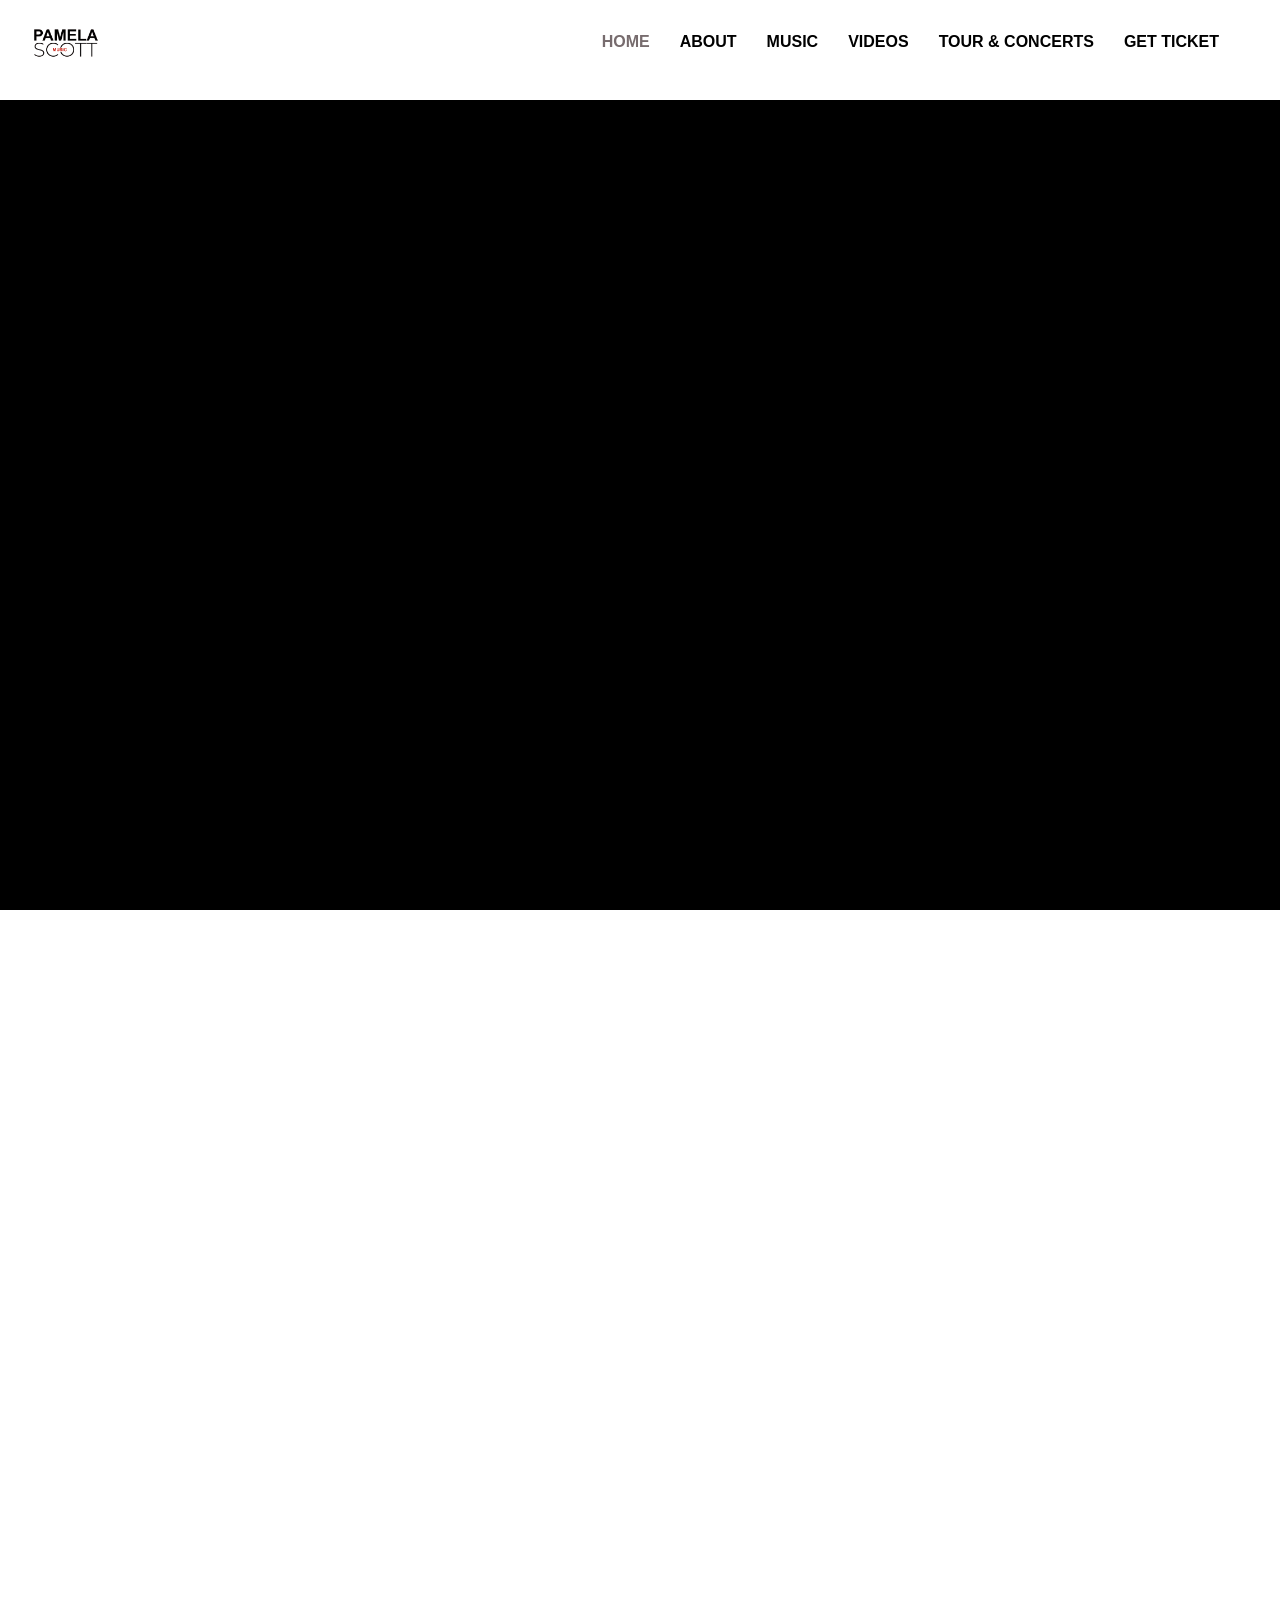
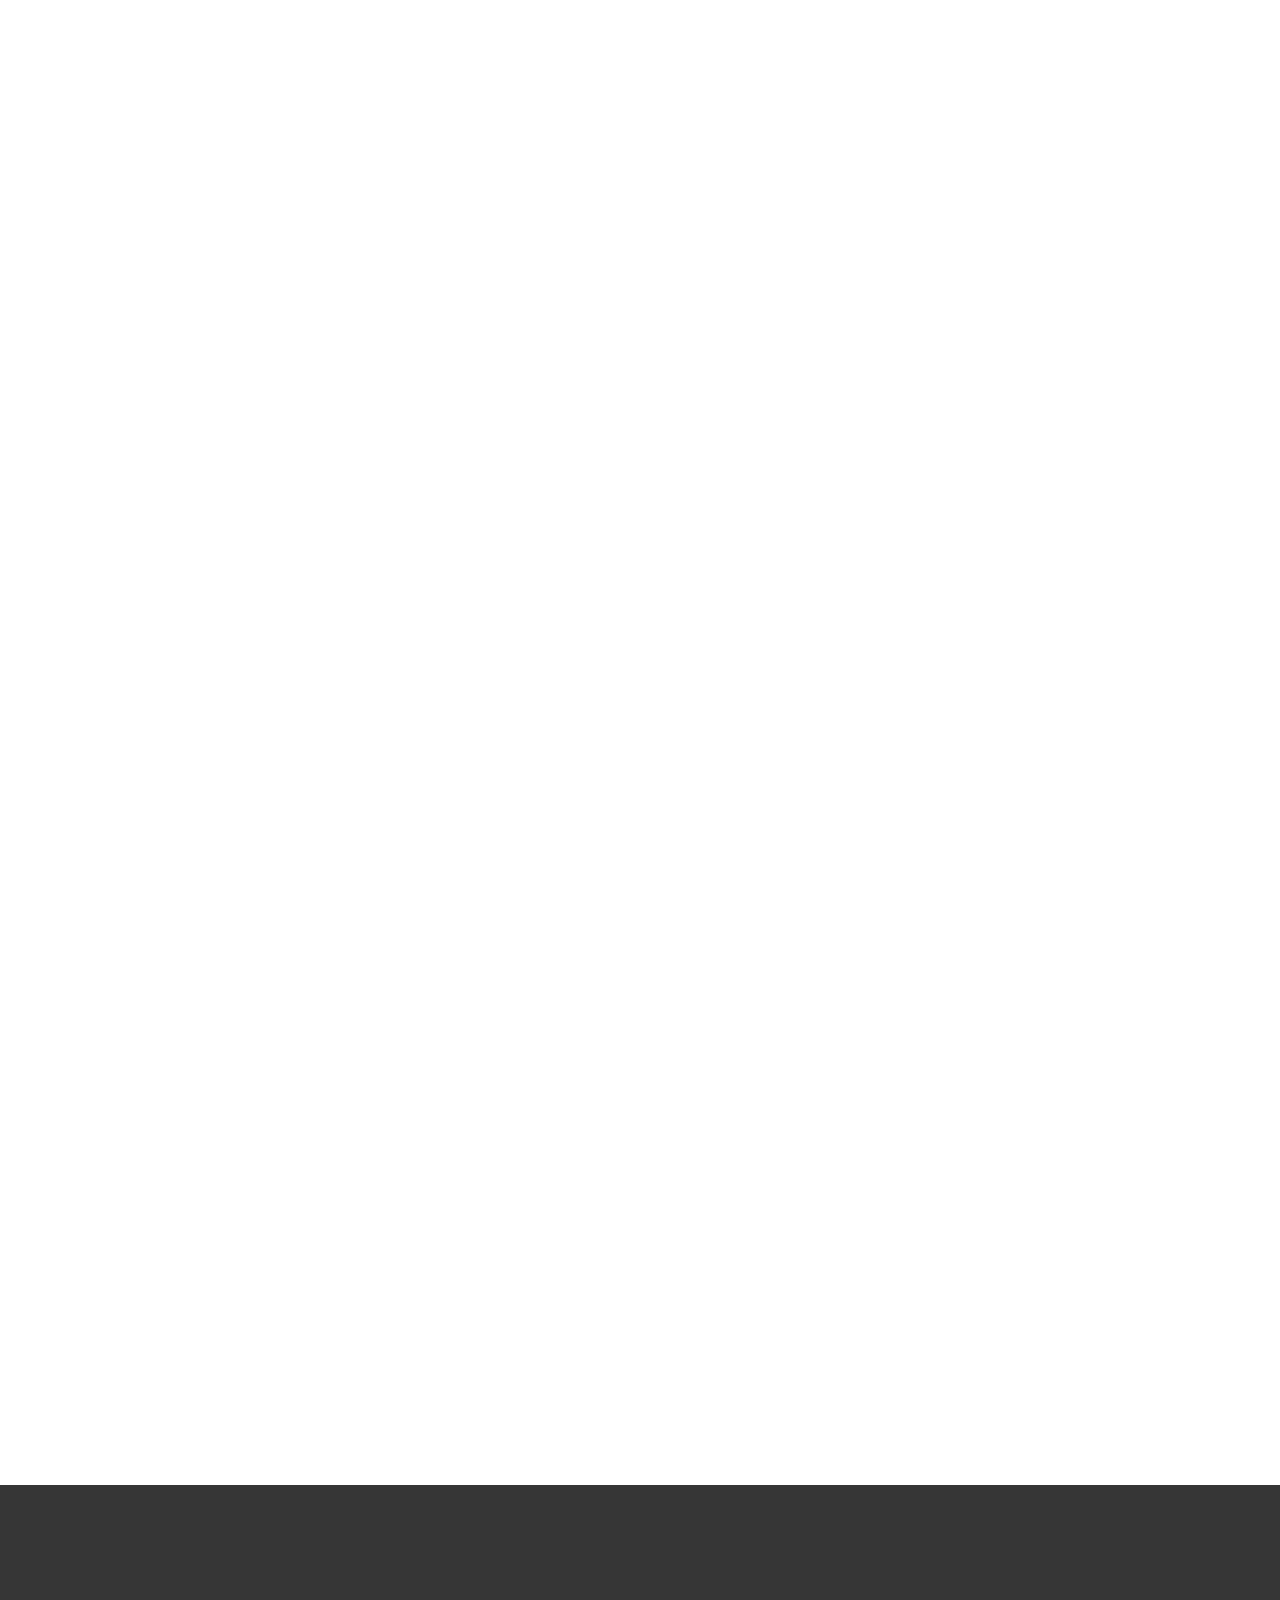
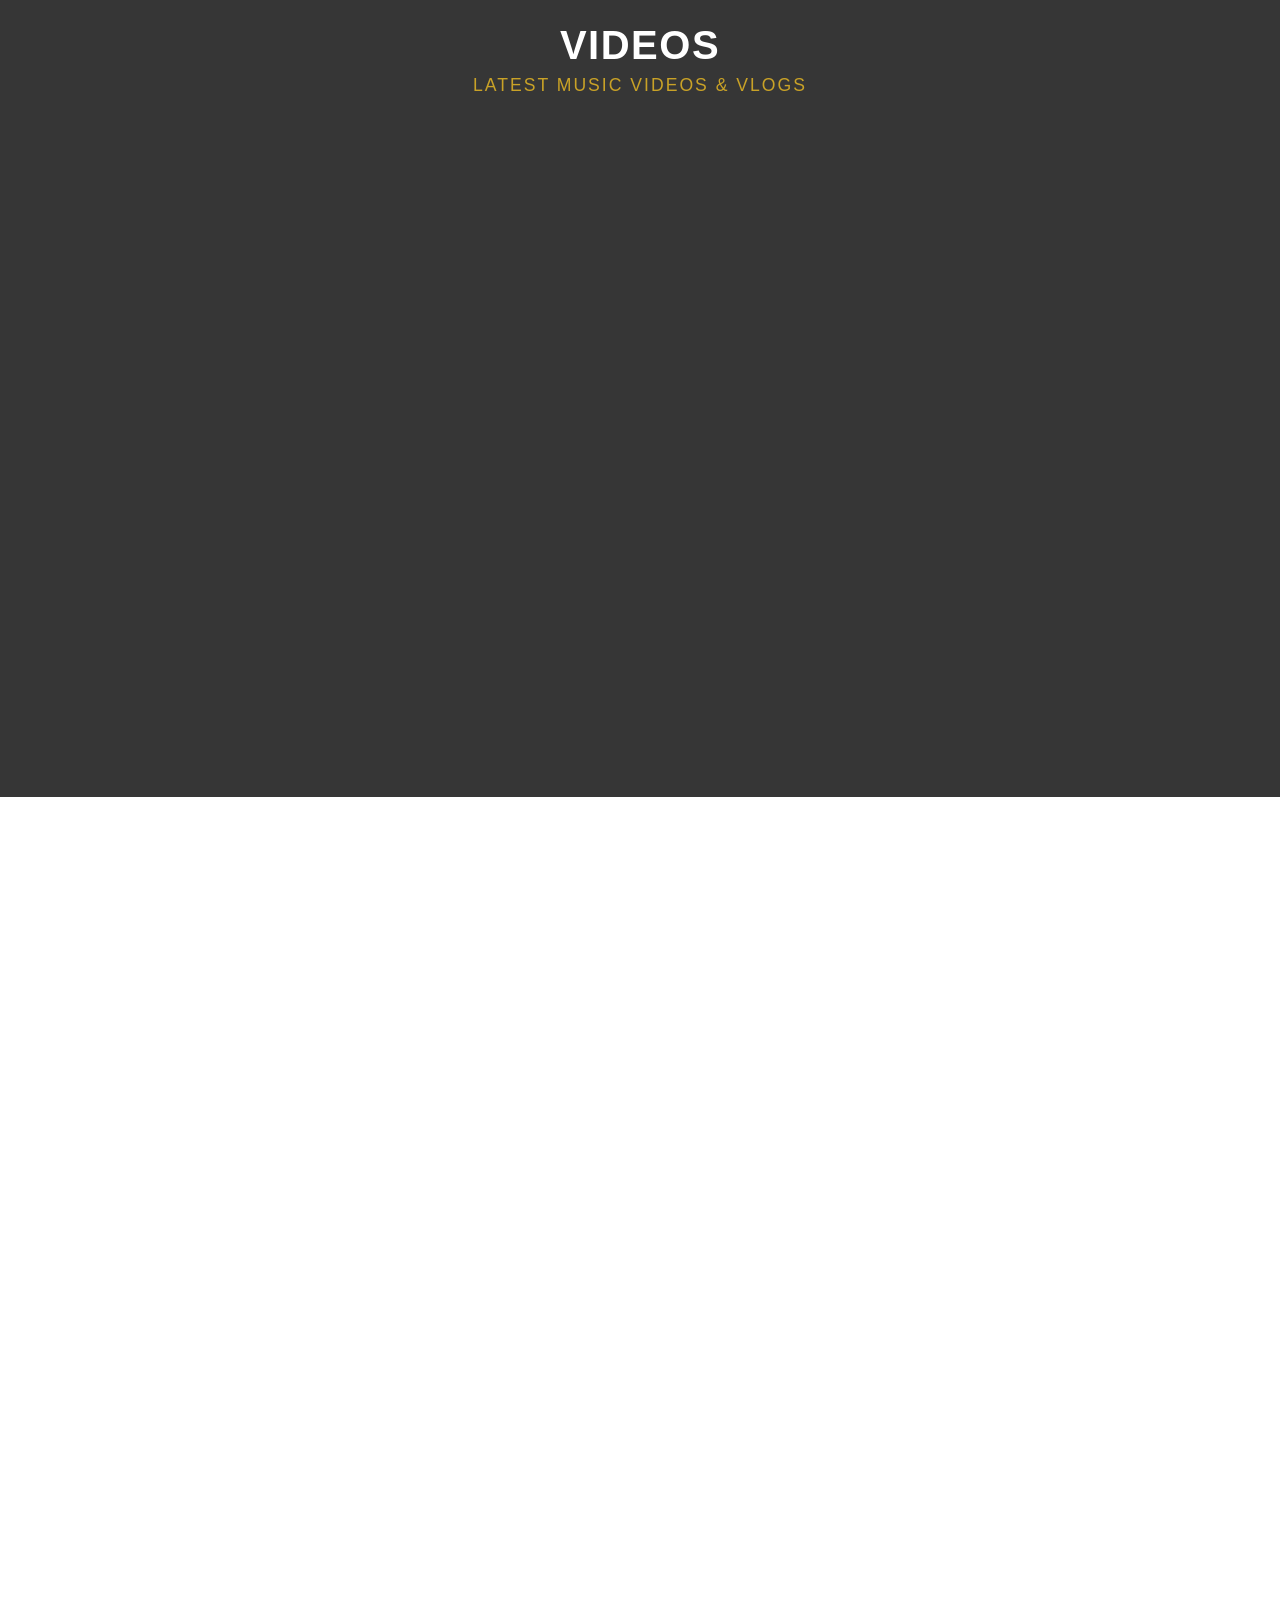
==== commit bdbc2ca9: "image and style update" ====
--- a/index.html
+++ b/index.html
@@ -1,28 +1,29 @@
 <!DOCTYPE html>
 <html>
+
 <head>
-	<title>Pamela Scott Music</title>
-		<meta charset="utf-8">
-	    <meta http-equiv="X-UA-Compatible" content="IE=edge">
-	    <meta name="viewport" content="width=device-width, initial-scale=1.0">
-	    <meta name="format-detection" content="telephone=no">
-	    <meta name="apple-mobile-web-app-capable" content="yes">
-	    <meta name="author" content="">
-	    <meta name="keywords" content="">
-	    <meta name="description" content="">
-		<meta charset="utf-8">
-		<!-- <meta http-equiv="refresh" content="0; url=https://pamelascottmusic.com/index.html"> -->
-		<link rel="canonical" href="https://pamelascottmusic.com/html">
-		<link rel="stylesheet" type="text/css" href="bootstrap/css/bootstrap.min.css"/>
-	    <link rel="stylesheet" type="text/css" href="style.css">
-	    <link rel="stylesheet" type="text/css" href="fonts/icomoon/icomoon.css">
-	    <link rel="stylesheet" type="text/css" href="aos/aos.css">
-	    <link rel="stylesheet" type="text/css" href="slick/slick/slick.css"/>
-		<link rel="stylesheet" type="text/css" href="slick/slick/slick-theme.css"/>
-		<link href="images/main-logo.png" rel="icon" sizes="32x32" type="image/png">
-		<style>
-		/* ---- Video billboard support (classes used in markup but not in base stylesheet) ---- */
-		/* #billboard { padding: 0; }
+    <title>Pamela Scott Music</title>
+    <meta charset="utf-8">
+    <meta http-equiv="X-UA-Compatible" content="IE=edge">
+    <meta name="viewport" content="width=device-width, initial-scale=1.0">
+    <meta name="format-detection" content="telephone=no">
+    <meta name="apple-mobile-web-app-capable" content="yes">
+    <meta name="author" content="">
+    <meta name="keywords" content="">
+    <meta name="description" content="">
+    <meta charset="utf-8">
+    <!-- <meta http-equiv="refresh" content="0; url=https://pamelascottmusic.com/index.html"> -->
+    <link rel="canonical" href="https://pamelascottmusic.com/html">
+    <link rel="stylesheet" type="text/css" href="bootstrap/css/bootstrap.min.css" />
+    <link rel="stylesheet" type="text/css" href="style.css">
+    <link rel="stylesheet" type="text/css" href="fonts/icomoon/icomoon.css">
+    <link rel="stylesheet" type="text/css" href="aos/aos.css">
+    <link rel="stylesheet" type="text/css" href="slick/slick/slick.css" />
+    <link rel="stylesheet" type="text/css" href="slick/slick/slick-theme.css" />
+    <link href="images/main-logo.png" rel="icon" sizes="32x32" type="image/png">
+    <style>
+        /* ---- Video billboard support (classes used in markup but not in base stylesheet) ---- */
+        /* #billboard { padding: 0; }
 		#billboard .video-wrap {
 			position: relative;
 			width: 100%;
@@ -48,212 +49,752 @@
 			z-index: 1;
 		} */
 
-		/* ---- Mini About section (Hillsong-style statement pattern) ---- */
-		.mini-about {
-			background: #fff;
-			padding: 6em 0;
-			text-align: center;
-		}
-		.mini-about .about-wrap {
-			max-width: 880px;
-			margin: 0 auto;
-			padding: 0 20px;
-		}
-		.mini-about h2 {
-			font-family: Oswald, sans-serif;
-			font-weight: 600;
-			font-size: 1.9em;
-			line-height: 1.35;
-			color: #776c6e;
-			text-transform: none;
-			margin-bottom: 35px;
-			letter-spacing: 0;
-		}
-		.mini-about p {
-			font-size: 1.15em;
-			line-height: 1.9;
-			color: #555;
-			margin-bottom: 0;
-		}
-
-		/* ---- Listen to Pamela Scott (feature grid) ---- */
-		.listen-section {
-			background: #111;
-			padding: 5em 0;
-		}
-		.listen-section .section-header h2 {
-			color: #fff;
-		}
-		.listen-section .section-header h4 {
-			color: #a7a7a7;
-		}
-		.listen-grid {
-			display: flex;
-			flex-wrap: wrap;
-			justify-content: center;
-			gap: 25px;
-			max-width: 1000px;
-			margin: 45px auto 0;
-			padding: 0 15px;
-		}
-		.listen-grid .listen-card {
-			flex: 0 1 440px;
-			text-decoration: none;
-		}
-		.listen-grid .listen-thumb {
-			width: 100%;
-			height: 260px;
-			border-radius: 4px;
-			position: relative;
-			overflow: hidden;
-			background-color: #1a1818;
-			background-size: contain;
-			background-repeat: no-repeat;
-			background-position: center;
-			display: flex;
-			align-items: center;
-			justify-content: center;
-		}
-		.listen-grid .listen-thumb::before {
-			content: "";
-			position: absolute;
-			top: 0; left: 0; right: 0; bottom: 0;
-			background: rgba(17,17,17,0.25);
-			transition: background 0.3s ease;
-		}
-		.listen-grid .listen-card:hover .listen-thumb::before {
-			background: rgba(17,17,17,0.45);
-		}
-		.listen-grid .play-badge {
-			position: relative;
-			z-index: 2;
-		}
-		.listen-grid .play-badge {
-			width: 58px;
-			height: 58px;
-			border-radius: 50%;
-			background: rgba(255,255,255,0.15);
-			border: 2px solid rgba(255,255,255,0.7);
-			display: flex;
-			align-items: center;
-			justify-content: center;
-			transition: all 0.3s ease;
-		}
-		.listen-grid .play-badge::after {
-			content: "";
-			border-style: solid;
-			border-width: 10px 0 10px 16px;
-			border-color: transparent transparent transparent #fff;
-			margin-left: 4px;
-		}
-		.listen-grid .listen-card:hover .play-badge {
-			background: #776c6e;
-			border-color: #776c6e;
-		}
-		.listen-grid .listen-title {
-			text-align: center;
-			font-family: Oswald, sans-serif;
-			font-size: 1.15em;
-			color: #fff;
-			text-transform: uppercase;
-			letter-spacing: 1px;
-			margin-top: 18px;
-		}
-
-
-		/* ---- Newsletter signup CTA ---- */
-		.newsletter-section {
-			background: #d1d0ce;
-			padding: 5em 0;
-			text-align: center;
-		}
-		.newsletter-section .newsletter-wrap {
-			max-width: 700px;
-			margin: 0 auto;
-			padding: 0 20px;
-		}
-		.newsletter-section h2 {
-			font-size: 2.2em;
-			color: #111;
-			margin-bottom: 18px;
-		}
-		.newsletter-section p {
-			font-size: 1.05em;
-			color: #444;
-			margin-bottom: 30px;
-			line-height: 1.7;
-		}
-		.newsletter-section a.btn-common {
-			font-size: 1.2em;
-			padding: 0.6em 2.6em;
-			border-radius: 2em;
-			color: #776c6e;
-			border: 3px solid #776c6e;
-			display: inline-block;
-			text-transform: uppercase;
-		}
-		.newsletter-section a.btn-common:hover {
-			color: #d1d0ce;
-			border-color: #111;
-			background: #111;
-		}
-
-		@media only screen and (max-width: 767px) {
-			#billboard .video-wrap { height: 30vh; }
-			.mini-about h2 { font-size: 1.5em; }
-			.listen-grid .listen-card { flex: 1 1 100%; }
-			.listen-section .section-header .section-title { font-size: 1.8em; }
-			#tour-concert .section-title { font-size: 1.8em; }
-			.newsletter-section h2 { font-size: 1.6em; }
-		}
-		
-		@media only screen and (max-width: 479px) {
-			.listen-section .section-header .section-title { font-size: 1.5em; }
-			#tour-concert .section-title { font-size: 1.5em; }
-			.newsletter-section h2 { font-size: 1.4em; }
-		}
-	</style>
+        /* ---- Mini About section (Hillsong-style statement pattern) ---- */
+        .mini-about {
+            background: #fff;
+            padding: 6em 0;
+            text-align: center;
+        }
+
+        .mini-about .about-wrap {
+            max-width: 880px;
+            margin: 0 auto;
+            padding: 0 20px;
+        }
+
+        .mini-about h2 {
+            font-family: Oswald, sans-serif;
+            font-weight: 600;
+            font-size: 1.9em;
+            line-height: 1.35;
+            color: #776c6e;
+            text-transform: none;
+            margin-bottom: 35px;
+            letter-spacing: 0;
+        }
+
+        .mini-about p {
+            font-size: 1.15em;
+            line-height: 1.9;
+            color: #555;
+            margin-bottom: 0;
+        }
+
+        /* ---- LISTEN SECTION CORE ---- */
+        .listen-section {
+            background: #0f0f0f;
+            padding: 5rem 0 4rem;
+            margin: 0;
+            width: 100%;
+        }
+
+        .listen-section .section-header {
+            margin-bottom: 2.5rem;
+        }
+
+        .listen-section .section-title {
+            color: #ffffff;
+            font-family: 'Oswald', sans-serif;
+            font-size: 2.5rem;
+            font-weight: 600;
+            letter-spacing: 1.5px;
+            text-transform: uppercase;
+            margin: 0;
+        }
+
+        /* ----- SECTION WITH VIDEO BACKGROUND ----- */
+        .listen-section {
+            position: relative;
+            /* make it a positioning context */
+            overflow: hidden;
+            /* crop video edges if needed */
+            /* Add your own padding, min-height, background color (fallback) */
+            padding: 5rem 0;
+            background: #111;
+            /* fallback while video loads */
+        }
+
+        /* The video itself — covers the entire section */
+        .listen-section .bg-video {
+            position: absolute;
+            top: 0;
+            left: 0;
+            min-width: 100%;
+            min-height: 100%;
+            width: auto;
+            height: auto;
+            object-fit: cover;
+            /* ensures the video fills the box */
+            z-index: 0;
+        }
+
+        /* Optional dark overlay for better text readability */
+        .listen-section .video-overlay {
+            position: absolute;
+            inset: 0;
+            /* top/right/bottom/left = 0 */
+            background: rgba(0, 0, 0, 0.45);
+            /* adjust opacity/color */
+            z-index: 1;
+        }
+
+        /* The content sits above the overlay and video */
+        .listen-section .content {
+            position: relative;
+            z-index: 2;
+            /* Add your own text styling, max-width, etc. */
+            color: #fff;
+            text-align: center;
+        }
+
+        /* ---- LISTEN GRID (No external gaps, max width) ---- */
+        .listen-grid {
+            display: flex;
+            flex-wrap: wrap;
+            justify-content: center;
+            gap: 25px;
+            max-width: 1100px;
+            margin: 0 auto;
+            padding: 0 15px;
+        }
+
+        /* ---- LISTEN CARD ---- */
+        .listen-card {
+            flex: 0 1 250px;
+            text-decoration: none;
+            transition: transform 0.25s ease;
+            display: block;
+        }
+
+        .listen-card:hover {
+            transform: translateY(-8px);
+        }
+
+        /* ---- LISTEN THUMB (Clean fit) ---- */
+        .listen-thumb {
+            width: 100%;
+            height: 220px;
+            border-radius: 8px;
+            background-color: #1a1a1a;
+            background-size: cover;
+            background-position: center;
+            display: flex;
+            align-items: center;
+            justify-content: center;
+            position: relative;
+            overflow: hidden;
+            box-shadow: 0 8px 20px rgba(0, 0, 0, 0.4);
+        }
+
+        .listen-thumb::before {
+            content: "";
+            position: absolute;
+            inset: 0;
+            background: rgba(0, 0, 0, 0.3);
+            transition: background 0.3s ease;
+            border-radius: 8px;
+        }
+
+        .listen-card:hover .listen-thumb::before {
+            background: rgba(0, 0, 0, 0.45);
+        }
+
+        /* ---- PLAY BADGE (centered, crisp) ---- */
+        .play-badge {
+            width: 56px;
+            height: 56px;
+            border-radius: 50%;
+            background: rgba(255, 255, 255, 0.2);
+            border: 2px solid rgba(255, 255, 255, 0.8);
+            display: flex;
+            align-items: center;
+            justify-content: center;
+            z-index: 2;
+            position: relative;
+            transition: all 0.3s ease;
+        }
+
+        .play-badge::after {
+            content: "";
+            border-style: solid;
+            border-width: 10px 0 10px 16px;
+            border-color: transparent transparent transparent #ffffff;
+            margin-left: 4px;
+            display: block;
+        }
+
+        .listen-card:hover .play-badge {
+            background: #c9a227;
+            border-color: #c9a227;
+            transform: scale(1.05);
+        }
+
+        /* ---- LISTEN TITLE ---- */
+        .listen-title {
+            text-align: center;
+            font-family: 'Oswald', sans-serif;
+            font-size: 1.15rem;
+            color: #f0f0f0;
+            margin-top: 15px;
+            text-transform: uppercase;
+            letter-spacing: 1px;
+            font-weight: 500;
+        }
+
+        /* ---- BUTTON WRAP ---- */
+        .btn-large {
+            text-align: center;
+            margin-top: 45px;
+        }
+
+        .btn-common {
+            display: inline-block;
+            background: transparent;
+            border: 2px solid #c9a227;
+            color: #ffffff;
+            padding: 12px 38px;
+            font-weight: 600;
+            font-size: 0.95rem !important;
+            letter-spacing: 1px;
+            text-transform: uppercase;
+            border-radius: 40px;
+            text-decoration: none;
+            transition: all 0.3s ease;
+        }
+
+        .btn-common:hover {
+            background: #c9a227;
+            color: #0f0f0f;
+            border-color: #c9a227;
+        }
+
+        /* ---- RESPONSIVE FINE-TUNING ---- */
+        @media (max-width: 767px) {
+            .listen-section {
+                padding: 3.5rem 0;
+            }
+
+            .listen-section .section-title {
+                font-size: 2rem;
+            }
+
+            .listen-card {
+                flex: 1 1 100%;
+                max-width: 380px;
+            }
+
+            .listen-thumb {
+                height: 200px;
+            }
+        }
+
+        @media (max-width: 480px) {
+            .listen-section .section-title {
+                font-size: 1.8rem;
+            }
+
+            .listen-grid {
+                gap: 20px;
+                padding: 0 10px;
+            }
+        }
+
+
+        #tour-concert {
+            background: #f4f2ef;
+            padding: 5rem 0 4.5rem;
+            margin: 0;
+            width: 100%;
+        }
+
+        #tour-concert .container {
+            max-width: 1100px;
+            margin: 0 auto;
+            padding: 0 20px;
+        }
+
+        #tour-concert .section-header {
+            margin-bottom: 3rem;
+        }
+
+        #tour-concert .section-title {
+            color: #1e1e1e;
+            font-family: 'Oswald', sans-serif;
+            font-size: 2.5rem;
+            font-weight: 600;
+            letter-spacing: 1.5px;
+            text-transform: uppercase;
+            margin: 0;
+        }
+
+        /* ---- TOUR FLEX LAYOUT (Image Left | Details Middle | Button Right) ---- */
+        .tour-flex {
+            display: flex;
+            align-items: center;
+            justify-content: space-between;
+            gap: 35px;
+            background: #ffffff;
+            padding: 25px 35px;
+            border-radius: 16px;
+            box-shadow: 0 15px 35px rgba(0, 0, 0, 0.08);
+            max-width: 850px;
+            margin: 0 auto;
+            transition: box-shadow 0.3s ease;
+        }
+
+        .tour-flex:hover {
+            box-shadow: 0 20px 45px rgba(0, 0, 0, 0.12);
+        }
+
+        /* ---- TOUR IMAGE (Larger, appealing) ---- */
+        .tour-image-wrapper {
+            flex-shrink: 0;
+            width: 180px;
+            height: 180px;
+            border-radius: 12px;
+            overflow: hidden;
+            box-shadow: 0 8px 25px rgba(0, 0, 0, 0.2);
+        }
+
+        .tour-image {
+            width: 100%;
+            height: 100%;
+            object-fit: cover;
+            display: block;
+            transition: transform 0.4s ease;
+        }
+
+        .tour-flex:hover .tour-image {
+            transform: scale(1.05);
+        }
+
+        /* ---- TOUR DETAILS (Middle) ---- */
+        .tour-details {
+            flex: 1;
+            text-align: left;
+            min-width: 180px;
+        }
+
+        .tour-date {
+            font-family: 'Oswald', sans-serif;
+            font-size: 2.2rem;
+            font-weight: 700;
+            color: #1e1e1e;
+            letter-spacing: 1px;
+            display: block;
+            line-height: 1.2;
+        }
+
+        .tour-location {
+            font-style: normal;
+            color: #c9a227;
+            font-size: 1rem;
+            letter-spacing: 3px;
+            font-weight: 600;
+            text-transform: uppercase;
+            display: block;
+            margin-top: 8px;
+        }
+
+        .tour-venue {
+            color: #777;
+            font-size: 0.9rem;
+            margin-top: 5px;
+            letter-spacing: 0.5px;
+        }
+
+        /* ---- REGISTER BUTTON (Right) ---- */
+        .btn-register {
+            flex-shrink: 0;
+            background: #1e1e1e;
+            color: #ffffff;
+            padding: .75rem 1.5rem;
+            border-radius: 40px;
+            font-weight: 600;
+            font-size: 0.95rem;
+            letter-spacing: 1.5px;
+            text-transform: uppercase;
+            text-decoration: none;
+            border: 2px solid #1e1e1e;
+            transition: all 0.3s ease;
+            white-space: nowrap;
+        }
+
+        .btn-register:hover {
+            background: #c9a227;
+            color: #1e1e1e;
+            border-color: #c9a227;
+            box-shadow: 0 5px 20px rgba(201, 162, 39, 0.4);
+        }
+
+        /* ---- RESPONSIVE BREAKPOINTS ---- */
+        @media (max-width: 768px) {
+            #tour-concert {
+                padding: 3.5rem 0;
+            }
+
+            #tour-concert .section-title {
+                font-size: 2rem;
+            }
+
+            .tour-flex {
+                flex-direction: column;
+                text-align: center;
+                padding: 30px 25px;
+                gap: 25px;
+            }
+
+            .tour-image-wrapper {
+                width: 150px;
+                height: 150px;
+                margin: 0 auto;
+            }
+
+            .tour-details {
+                text-align: center;
+            }
+
+            .tour-date {
+                font-size: 1.8rem;
+            }
+
+            .btn-register {
+                width: 100%;
+                text-align: center;
+                padding: 15px;
+            }
+        }
+
+        @media (max-width: 480px) {
+            #tour-concert .section-title {
+                font-size: 1.7rem;
+            }
+
+            .tour-image-wrapper {
+                width: 130px;
+                height: 130px;
+            }
+
+            .tour-date {
+                font-size: 1.5rem;
+            }
+
+            .tour-location {
+                font-size: 0.85rem;
+                letter-spacing: 2px;
+            }
+        }
+
+
+        /* ---- VIDEOS SECTION CORE ---- */
+        .latest-videos {
+            position: relative;
+            background: url('images/video-bg.jpg') center/cover no-repeat fixed;
+            padding: 5rem 0 5rem;
+            margin: 0;
+            width: 100%;
+            overflow: hidden;
+        }
+
+        .latest-videos::before {
+            content: "";
+            position: absolute;
+            inset: 0;
+            background: rgba(10, 10, 10, 0.82);
+            z-index: 1;
+        }
+
+        .latest-videos .container {
+            position: relative;
+            z-index: 2;
+            max-width: 1200px;
+            margin: 0 auto;
+            padding: 0 20px;
+        }
+
+        /* ---- SECTION HEADER ---- */
+        .latest-videos .section-header {
+            margin-bottom: 3rem;
+            position: relative;
+            z-index: 2;
+        }
+
+        .latest-videos .section-title {
+            color: #ffffff;
+            font-family: 'Oswald', sans-serif;
+            font-size: 2.5rem;
+            font-weight: 600;
+            letter-spacing: 1.5px;
+            text-transform: uppercase;
+            margin: 0;
+        }
+
+        .latest-videos .section-header h4 {
+            color: #c9a227;
+            font-size: 1.1rem;
+            letter-spacing: 2px;
+            margin-top: 10px;
+            font-weight: 400;
+            text-transform: uppercase;
+        }
+
+        /* ---- VIDEO GRID (Responsive) ---- */
+        .video-grid {
+            display: flex;
+            flex-wrap: wrap;
+            gap: 25px;
+            justify-content: center;
+            margin: 0 auto;
+        }
+
+        .video-card {
+            flex: 0 1 280px;
+            background: #000;
+            border-radius: 10px;
+            overflow: hidden;
+            box-shadow: 0 10px 30px rgba(0, 0, 0, 0.5);
+            transition: transform 0.3s ease, box-shadow 0.3s ease;
+            position: relative;
+        }
+
+        .video-card:hover {
+            transform: translateY(-8px);
+            box-shadow: 0 20px 40px rgba(0, 0, 0, 0.7);
+        }
+
+        .video-card iframe {
+            width: 100%;
+            height: 200px;
+            border: none;
+            display: block;
+        }
+
+        /* ---- VIDEO ACTIONS (Right aligned, smaller button) ---- */
+        .video-actions {
+            display: flex;
+            justify-content: flex-end;
+            margin-top: 35px;
+            padding: 0 10px;
+            position: relative;
+            z-index: 2;
+        }
+
+        .watch-btn {
+            display: inline-block;
+            background: #c9a227;
+            color: #111;
+            padding: 10px 28px;
+            border-radius: 30px;
+            font-size: 0.85rem;
+            font-weight: 700;
+            letter-spacing: 1.5px;
+            text-transform: uppercase;
+            text-decoration: none;
+            border: 2px solid #c9a227;
+            transition: all 0.3s ease;
+        }
+
+        .watch-btn:hover {
+            background: transparent;
+            color: #c9a227;
+            border-color: #c9a227;
+            box-shadow: 0 5px 20px rgba(201, 162, 39, 0.4);
+        }
+
+        /* ---- DECORATIVE TITLE ---- */
+        .secondary-title {
+            text-align: right;
+            color: rgba(255, 255, 255, 0.15);
+            margin-top: -35px;
+            padding-right: 20px;
+            position: relative;
+            z-index: 1;
+            pointer-events: none;
+        }
+
+        .secondary-title h3 {
+            font-family: 'Oswald', sans-serif;
+            font-size: 3rem;
+            font-weight: 700;
+            letter-spacing: 5px;
+            margin: 0;
+        }
+
+        /* ---- RESPONSIVE BREAKPOINTS ---- */
+        @media (max-width: 768px) {
+            .latest-videos {
+                padding: 3.5rem 0;
+                background-attachment: scroll;
+            }
+
+            .latest-videos .section-title {
+                font-size: 2rem;
+            }
+
+            .video-card {
+                flex: 0 1 100%;
+                max-width: 450px;
+            }
+
+            .video-card iframe {
+                height: 220px;
+            }
+
+            .video-actions {
+                justify-content: center;
+            }
+
+            .secondary-title h3 {
+                font-size: 2rem;
+            }
+        }
+
+        @media (max-width: 480px) {
+            .latest-videos .section-title {
+                font-size: 1.7rem;
+            }
+
+            .video-card iframe {
+                height: 180px;
+            }
+
+            .watch-btn {
+                padding: 8px 22px;
+                font-size: 0.8rem;
+            }
+
+            .secondary-title h3 {
+                font-size: 1.5rem;
+            }
+        }
+
+
+        /* ---- Newsletter signup CTA ---- */
+        .newsletter-section {
+            background: #d1d0ce;
+            padding: 5em 0;
+            text-align: center;
+        }
+
+        .newsletter-section .newsletter-wrap {
+            max-width: 700px;
+            margin: 0 auto;
+            padding: 0 20px;
+        }
+
+        .newsletter-section h2 {
+            font-size: 2.2em;
+            color: #111;
+            margin-bottom: 18px;
+        }
+
+        .newsletter-section p {
+            font-size: 1.05em;
+            color: #444;
+            margin-bottom: 30px;
+            line-height: 1.7;
+        }
+
+        .newsletter-section a.btn-common {
+            font-size: 1.2em;
+            padding: 0.6em 2.6em;
+            border-radius: 2em;
+            color: #776c6e;
+            border: 3px solid #776c6e;
+            display: inline-block;
+            text-transform: uppercase;
+        }
+
+        .newsletter-section a.btn-common:hover {
+            color: #d1d0ce;
+            border-color: #111;
+            background: #111;
+        }
+
+        @media only screen and (max-width: 767px) {
+            #billboard .video-wrap {
+                height: 30vh;
+            }
+
+            .mini-about h2 {
+                font-size: 1.5em;
+            }
+
+            .listen-grid .listen-card {
+                flex: 1 1 100%;
+            }
+
+            .listen-section .section-header .section-title {
+                font-size: 1.8em;
+            }
+
+            #tour-concert .section-title {
+                font-size: 1.8em;
+            }
+
+            .newsletter-section h2 {
+                font-size: 1.6em;
+            }
+        }
+
+        @media only screen and (max-width: 479px) {
+            .listen-section .section-header .section-title {
+                font-size: 1.5em;
+            }
+
+            #tour-concert .section-title {
+                font-size: 1.5em;
+            }
+
+            .newsletter-section h2 {
+                font-size: 1.4em;
+            }
+        }
+    </style>
 </head>
+
 <body>
-<div id="body-wrapper">
-
-
-	<div id="header-wrap">
-		
-		<header class="header">
-			<div class="container-md">
-				<nav class="navbar navbar-expand-lg">
-					<div class="nav-brand">
-						<a href="index.html">
-							<img style="width: 70px;" src="images/main-logo.png" alt="logo">
-						</a>
-					</div>
-
-					<button class="navbar-toggler collapsed" type="button" data-toggle="collapse" data-target="#slide-navbar-collapse" aria-controls="slide-navbar-collapse" aria-expanded="false" aria-label="Toggle navigation">
-						<a href="javascript:void(0)" onclick="openNav()"><i class="icon icon-navicon"></i></a>
-					</button>
-					<div class="navbar-collapse collapse" id="slide-navbar-collapse">
-					<ul class="navbar-nav">
-						<li class="nav-item active"><a href="/index.html" class="navlink">Home</a></li>
-						<li class="nav-item"><a href="/about.html">About</a></li>
-						<li class="nav-item"><a href="/music.html">Music</a></li>
-						<li class="nav-item"><a href="/index.html#video">Videos</a></li>
-						<li class="nav-item"><a href="/index.html#tour-concert">Tour & Concerts</a></li>
-						<li class="nav-item"><a href="/ticket.html">Get Ticket</a></li>
-					</ul>
-						
-					</div><!--navbar-collapse-->
-				</nav>
-			</div>
-		</header>
-
-		<section id="billboard">
-    <div class="billboard-content">
-        <div class="video-wrap">
-            <video class="bg-video" src="images/REST.mp4" autoplay muted loop playsinline ></video>
-            <div class="video-overlay"></div>
-
-            <!-- <div class="text-content">
+    <div id="body-wrapper">
+
+
+        <div id="header-wrap">
+
+            <header class="header">
+                <div class="container-md">
+                    <nav class="navbar navbar-expand-lg">
+                        <div class="nav-brand">
+                            <a href="index.html">
+                                <img style="width: 70px;" src="images/main-logo.png" alt="logo">
+                            </a>
+                        </div>
+
+                        <button class="navbar-toggler collapsed" type="button" data-toggle="collapse"
+                            data-target="#slide-navbar-collapse" aria-controls="slide-navbar-collapse"
+                            aria-expanded="false" aria-label="Toggle navigation">
+                            <a href="javascript:void(0)" onclick="openNav()"><i class="icon icon-navicon"></i></a>
+                        </button>
+                        <div class="navbar-collapse collapse" id="slide-navbar-collapse">
+                            <ul class="navbar-nav">
+                                <li class="nav-item active"><a href="/index.html" class="navlink">Home</a></li>
+                                <li class="nav-item"><a href="/about.html">About</a></li>
+                                <li class="nav-item"><a href="/music.html">Music</a></li>
+                                <li class="nav-item"><a href="/index.html#video">Videos</a></li>
+                                <li class="nav-item"><a href="/index.html#tour-concert">Tour & Concerts</a></li>
+                                <li class="nav-item"><a href="/ticket.html">Get Ticket</a></li>
+                            </ul>
+
+                        </div><!--navbar-collapse-->
+                    </nav>
+                </div>
+            </header>
+
+            <section id="billboard">
+                <div class="billboard-content">
+                    <div class="video-wrap">
+                        <video class="bg-video" src="images/REST.mp4" autoplay muted loop playsinline></video>
+                        <div class="video-overlay"></div>
+
+                        <!-- <div class="text-content">
                 <h2 class="section-title">Gospel Praise</h2>
                 <p>Celebrate God's goodness with vibrant praise and inspiring gospel music that fills every heart with joy.</p>
                 <div class="button-wrap">
@@ -262,24 +803,25 @@
                         <a href="https://www.youtube.com/@pamelascottmusic" class="button btn-hvr-sweep-effects">Watch all Videos</a>
                     </div>
                 </div>button-wrap -->
-            </div><!--text-content-->
-        </div><!--video-wrap-->
-    </div><!--billboard-content-->
-</section><!--billboard-->
-
-	</div><!--header-wrap-->
-
-
-<!-- ================= MINI ABOUT ================= -->
-	<section class="mini-about" data-aos="fade-up">
-		<div class="about-wrap">
-			<h2>Pamela Scott Music is rooted in the love of God and the love for people.</h2>
-			<p>I believe music is a gift &mdash; a tool to reach hearts, stir minds, and connect us to something deeper. With spirit-filled lyrics, powerful vocals and melodies that carry His presence, my mission is simple: to spread the love of God and hope, because when His love finds you, life becomes beautiful and worth living.</p>
-		</div>
-		<div style="margin-top: 25px;">
-    <a href="/about.html" 
-       class="about-btn"
-       style="
+                    </div><!--text-content-->
+                </div><!--video-wrap-->
+        </div><!--billboard-content-->
+        </section><!--billboard-->
+
+    </div><!--header-wrap-->
+
+
+    <!-- ================= MINI ABOUT ================= -->
+    <section class="mini-about" data-aos="fade-up">
+        <div class="about-wrap">
+            <h2>Pamela Scott Music is rooted in the love of God and the love for people.</h2>
+            <p>I believe music is a gift &mdash; a tool to reach hearts, stir minds, and connect us to something deeper.
+                With spirit-filled lyrics, powerful vocals and melodies that carry His presence, my mission is simple:
+                to spread the love of God and hope, because when His love finds you, life becomes beautiful and worth
+                living.</p>
+        </div>
+        <div style="margin-top: 25px;">
+            <a href="/about.html" class="about-btn" style="
            display: inline-block;
            padding: 14px 30px;
            background: transparent;
@@ -294,160 +836,225 @@
            transition: all 0.3s ease;
            box-shadow: 0 5px 15px rgba(201, 162, 39, 0.25);
        ">
-        Read More About Me
-    </a>
-</div>
-	</section>
-
-
-	<!-- ================= LISTEN TO PAMELA SCOTT ================= -->
-	<section class="listen-section" data-aos="fade-up">
-		<div class="section-header text-center">
-			<h2 class="section-title text-uppercase">Listen to Pamela Scott</h2>
-			<!-- <h4>Four songs to start with</h4> -->
-		</div>
-		<div class="listen-grid">
-			<a href="https://pamelascott.fanlink.tv/rest" class="listen-card" target="_blank" rel="noopener">
-				<div class="listen-thumb" style="background-image: url('images/IMG_1.PNG');"><div class="play-badge"></div></div>
-				<div class="listen-title">Rest &mdash; 2025</div>
-			</a>
-			<a href="https://fanlink.to/gSJa" class="listen-card" target="_blank" rel="noopener">
-				<div class="listen-thumb" style="background-image: url('images/IMG_2.JPEG');"><div class="play-badge"></div></div>
-				<div class="listen-title">Soldier &mdash; 2021</div>
-			</a>
-			<a href="https://pamelascottmusic.fanlink.tv/whoiam" class="listen-card" target="_blank" rel="noopener">
-				<div class="listen-thumb" style="background-image: url('images/IMG_3.JPG.jpeg');"><div class="play-badge"></div></div>
-				<div class="listen-title">Love Equals Jesus &mdash; 2018</div>
-			</a>
-			<a href="https://pamelascottmusic.fanlink.tv/flamesoflove" class="listen-card" target="_blank" rel="noopener">
-				<div class="listen-thumb" style="background-image: url('images/IMG_4.JPG.jpeg');"><div class="play-badge"></div></div>
-				<div class="listen-title">Flames Of Love &mdash; 2017</div>
-			</a>
-		</div>
-		<div class="btn-large text-center" style="margin: 40px;">
-			<a href="/music.html" class="btn-common"><span>See Full Discography</span></a>
-		</div>
-	</section>
-
-
-	<!-- ================= CONCERTS & EVENTS ================= -->
-	<section id="tour-concert" class="tour-concert" data-aos="fade-up">
-		<div class="container">
-			<div class="section-header text-center">
-				<h2 class="section-title">Tour & Concerts</h2>
-				<!-- <h4>Get your early discount on tickets</h4> -->
-			</div>
-			<div class="special-events-grid">
-				<div class="events-meta" style="text-align: center;">
-					
-					<div class="listen-grid">
-						<a href="/ticket.html" class="listen-card" target="_blank" rel="noopener">
-							<div class="listen-thumb" style="background-image: url('images/tour.jpeg');"></div>
-							<div class="listen-title">Rest &mdash; 2025</div>
-						</a>
-					</div>
-					<div class="meta-location">
-						<strong>19 SEPT 2026</strong>
-						<em>LIVE, PH, NIGERIA</em>
-					</div><!--meta-location-->
-					<div class="btn-small">
-						<a href="/ticket.html" class="button btn-hvr-sweep-effects">register</a>
-					</div>
-				</div><!--events-meta-->
-				</div><!--music-events-->
-			<!-- <div class="secondary-title">
-				<h4>MUSIC</h4>
-			</div>setion-tile -->
-		</div>
-	</section>
-
-	<section id="video" class="latest-videos">		
-		<div class="section-header text-center">
-			<h2 class="section-title text-uppercase">Videos</h2>
-			<h4>latest music video and vlogs here</h4>
-		</div>
-		<div class="container" data-aos="fade-up">
-			<div class="row">
-				<div class="video-player">
-					<iframe src="https://www.youtube.com/embed/DnEkkGuQRSk/" title="YouTube video player" frameborder="0" allow="accelerometer; autoplay; clipboard-write; encrypted-media; gyroscope; picture-in-picture; web-share" referrerpolicy="strict-origin-when-cross-origin" allowfullscreen></iframe>
-					<iframe src="https://www.youtube.com/embed/Sd4pihxGUv8/" title="YouTube video player" frameborder="0" allow="accelerometer; autoplay; clipboard-write; encrypted-media; gyroscope; picture-in-picture; web-share" referrerpolicy="strict-origin-when-cross-origin" allowfullscreen></iframe>
-					<iframe src="https://www.youtube.com/embed/zvgbYwYdEak/" title="YouTube video player" frameborder="0" allow="accelerometer; autoplay; clipboard-write; encrypted-media; gyroscope; picture-in-picture; web-share" referrerpolicy="strict-origin-when-cross-origin" allowfullscreen></iframe>
-					<iframe src="https://www.youtube.com/embed/6W2gumcbhCY/" title="YouTube video player" frameborder="0" allow="accelerometer; autoplay; clipboard-write; encrypted-media; gyroscope; picture-in-picture; web-share" referrerpolicy="strict-origin-when-cross-origin" allowfullscreen></iframe>
-			</div>			
-			
-			<div class="btn-large text-center" style="text-align: center; display: flex; justify-content: center;">
-				<a href="https://www.youtube.com/@pamelascottmusic" class="btn-common"><span>Watch all videos</span></a>
-			</div>
-			
-			<div class="secondary-title">
-				<h3>VIDEOS</h3>
-			</div><!--setion-title-->
-		</div>
-	</section>
-
-
-	<!-- ================= NEWSLETTER SIGNUP ================= -->
-	<section class="newsletter-section" data-aos="fade-up">
-		<div class="newsletter-wrap">
-			<h2>Stay Up To Date</h2>
-			<p>Stay up to date with Pamela Scott Music &mdash; receive new music updates and exclusives from Pamela Scott.</p>
-			<a href="#" class="btn-common"><span>Sign Me Up</span></a>
-		</div>
-	</section>
-
-
-	<footer id="footer" data-aos="fade-up">
-		<div class="container">
-			<div class="row">
-				<div class="wpb_column align-center">
-					<div class="social-links">
-						<ul>
-							<li class="mr-3"><a href="https://www.facebook.com/iampamelascott"><i class="icon icon-facebook"></i></a></li>
-							<li class="mr-3"><a href="https://www.instagram.com/pamelascottmusic"><i class="icon icon-instagram"></i></a></li>
-							<li class="mr-3"><a href="https://youtube.com/pamelascottmusic"><i class="icon icon-youtube"></i></a></li>
-						</ul>
-					</div><!--social-links-->
-					<div class="widget_nav_menu">
-						<ul class="footer-menu">
-							<li class="menu-item">
-								<a href="index.html">Home</a>
-							</li>
-							<li class="menu-item">
-								<a href="about.html">About</a>
-							</li>
-							<li class="menu-item">
-								<a href="music.html">Music</a>
-							</li>
-							<li class="menu-item">
-								<a href="#tour-concert">Tour & Concerts</a>
-							</li>
-						</ul>
-					</div><!--widget_nav_menu-->
-					<div class="copyright">
-						<p>Copyright &copy; 2026 Pamela Scott Music. All Rights Reserved.</p>
-					</div>
-				</div>
-			</div>
-		</div>
-	</footer>
-
-</div> 
-
-	<script src="js/jquery-1.11.0.min.js"></script>
-	<script type="text/javascript" src="bootstrap/js/bootstrap.min.js"></script>
-	<script type="text/javascript" src="aos/aos.js"></script>		
-	<script type="text/javascript" src="slick/slick/slick.min.js"></script>
-	<script type="text/javascript" src="js/script.js"></script>
-	<script>
-	$(document).ready(function () {
-	// Close the mobile nav overlay the instant a link is tapped,
-	// so it never has to be "reachable" after the page scrolls.
-	$('.navbar-nav .nav-item a').on('click', function () {
-		$('#slide-navbar-collapse').collapse('hide');
-		$('.navbar-toggler').addClass('collapsed').attr('aria-expanded', 'false');
-	});
-	});
-	</script>
+                Read More About Me
+            </a>
+        </div>
+    </section>
+
+
+    <!-- ================= LISTEN SECTION MARKUP ================= -->
+    <section class="listen-section" data-aos="fade-up">
+        <!-- Background video -->
+        <video class="bg-video" src="images/IMG_5491.MP4" autoplay muted loop playsinline></video>
+        <!-- Optional overlay -->
+        <div class="video-overlay"></div>
+
+        <div class="content">
+
+            <div class="section-header text-center">
+                <h2 class="section-title">Listen to Pamela Scott</h2>
+            </div>
+            <div class="listen-grid">
+                <a href="https://pamelascott.fanlink.tv/rest" class="listen-card" target="_blank" rel="noopener">
+                    <div class="listen-thumb" style="background-image: url('images/IMG_1.PNG');">
+                        <div class="play-badge"></div>
+                    </div>
+                    <div class="listen-title">Rest — 2025</div>
+                </a>
+                <a href="https://fanlink.to/gSJa" class="listen-card" target="_blank" rel="noopener">
+                    <div class="listen-thumb" style="background-image: url('images/IMG_2.JPEG');">
+                        <div class="play-badge"></div>
+                    </div>
+                    <div class="listen-title">Soldier — 2021</div>
+                </a>
+                <a href="https://pamelascottmusic.fanlink.tv/whoiam" class="listen-card" target="_blank" rel="noopener">
+                    <div class="listen-thumb" style="background-image: url('images/IMG_6193.JPG.jpeg');">
+                        <div class="play-badge"></div>
+                    </div>
+                    <div class="listen-title">Love Equals Jesus — 2018</div>
+                </a>
+                <a href="https://pamelascottmusic.fanlink.tv/flamesoflove" class="listen-card" target="_blank"
+                    rel="noopener">
+                    <div class="listen-thumb" style="background-image: url('images/IMG_4.JPG.jpeg');">
+                        <div class="play-badge"></div>
+                    </div>
+                    <div class="listen-title">Flames Of Love — 2017</div>
+                </a>
+            </div>
+            <div class="btn-large">
+                <a href="/music.html" class="btn-common">See Full Discography</a>
+            </div>
+        </div>
+
+    </section>
+
+
+    <!-- ================= TOUR & CONCERTS MARKUP ================= -->
+    <section id="tour-concert" class="tour-concert" data-aos="fade-up">
+        <div class="container">
+            <div class="section-header text-center">
+                <h2 class="section-title">Tour & Concerts</h2>
+            </div>
+
+            <div class="tour-flex">
+                <!-- Image Left -->
+                <div class="tour-image-wrapper">
+                    <img src="images/tour.jpeg" alt="Pamela Scott live concert" class="tour-image">
+                </div>
+
+                <!-- Details Middle -->
+                <div class="tour-details">
+                    <span class="tour-date">19 SEPT 2026</span>
+                    <span class="tour-location">LIVE, PH, NIGERIA</span>
+                </div>
+
+                <!-- Register Button Right -->
+                <a href="/ticket.html" class="btn-register">Register</a>
+            </div>
+        </div>
+    </section>
+
+    <!-- ================= VIDEOS SECTION MARKUP ================= -->
+    <section id="video" class="latest-videos">
+        <div class="section-header text-center">
+            <h2 class="section-title text-uppercase">Videos</h2>
+            <h4>Latest Music Videos & Vlogs</h4>
+        </div>
+
+        <div class="container" data-aos="fade-up">
+            <div class="video-grid">
+                <div class="video-card">
+                    <iframe src="https://www.youtube.com/embed/DnEkkGuQRSk/" title="Pamela Scott - Rest"
+                        allow="accelerometer; autoplay; clipboard-write; encrypted-media; gyroscope; picture-in-picture"
+                        allowfullscreen></iframe>
+                </div>
+                <div class="video-card">
+                    <iframe src="https://www.youtube.com/embed/Sd4pihxGUv8/" title="Pamela Scott - Soldier"
+                        allow="accelerometer; autoplay; clipboard-write; encrypted-media; gyroscope; picture-in-picture"
+                        allowfullscreen></iframe>
+                </div>
+                <div class="video-card">
+                    <iframe src="https://www.youtube.com/embed/zvgbYwYdEak/" title="Pamela Scott - Love Equals Jesus"
+                        allow="accelerometer; autoplay; clipboard-write; encrypted-media; gyroscope; picture-in-picture"
+                        allowfullscreen></iframe>
+                </div>
+                <div class="video-card">
+                    <iframe src="https://www.youtube.com/embed/6W2gumcbhCY/" title="Pamela Scott - Flames of Love"
+                        allow="accelerometer; autoplay; clipboard-write; encrypted-media; gyroscope; picture-in-picture"
+                        allowfullscreen></iframe>
+                </div>
+            </div>
+
+            <div class="video-actions">
+                <a href="https://www.youtube.com/@pamelascottmusic" class="watch-btn" target="_blank"
+                    rel="noopener">Watch All Videos</a>
+            </div>
+        </div>
+    </section>
+
+
+    <!-- ================= NEWSLETTER SIGNUP ================= -->
+    <section class="newsletter-section" data-aos="fade-up">
+        <div class="newsletter-wrap">
+            <h2>Stay Up To Date</h2>
+            <p>Stay up to date with Pamela Scott Music &mdash; receive new music updates and exclusives from Pamela
+                Scott.</p>
+            <a href="#" class="btn-common"><span>Sign Me Up</span></a>
+        </div>
+    </section>
+
+
+    <footer id="footer" data-aos="fade-up">
+        <div class="container">
+            <div class="row">
+                <div class="wpb_column align-center">
+
+                    <!-- Booking Information -->
+                    <div class="booking-info">
+                        <h4>Bookings</h4>
+                        <p>
+                            For bookings, contact
+                            <a href="tel:+2349066187996">+2349066187996</a>
+                            or
+                            <a href="mailto:pamelascottofficial@gmail.com">pamelascottofficial@gmail.com</a>.
+                        </p>
+                    </div>
+
+                    <!-- Social Links -->
+                    <div class="social-links">
+                        <ul>
+                            <li class="mr-3">
+                                <a href="https://www.facebook.com/iampamelascott">
+                                    <i class="icon icon-facebook"></i>
+                                </a>
+                            </li>
+
+                            <li class="mr-3">
+                                <a href="https://www.instagram.com/pamelascottmusic">
+                                    <i class="icon icon-instagram"></i>
+                                </a>
+                            </li>
+
+                            <li class="mr-3">
+                                <a href="https://youtube.com/pamelascottmusic">
+                                    <i class="icon icon-youtube"></i>
+                                </a>
+                            </li>
+                        </ul>
+                    </div>
+
+                    <!-- Footer Navigation -->
+                    <div class="widget_nav_menu">
+                        <ul class="footer-menu">
+                            <li class="menu-item">
+                                <a href="index.html">Home</a>
+                            </li>
+
+                            <li class="menu-item">
+                                <a href="about.html">About</a>
+                            </li>
+
+                            <li class="menu-item">
+                                <a href="music.html">Music</a>
+                            </li>
+
+                            <li class="menu-item">
+                                <a href="#tour-concert">Tour &amp; Concerts</a>
+                            </li>
+                        </ul>
+                    </div>
+
+                    <!-- Copyright -->
+                    <div class="copyright">
+                        <p>
+                            Copyright &copy; 2026 Pamela Scott Music.
+                            All Rights Reserved.
+                        </p>
+                    </div>
+
+                </div>
+            </div>
+        </div>
+    </footer>
+
+    </div>
+
+    <script src="js/jquery-1.11.0.min.js"></script>
+    <script type="text/javascript" src="bootstrap/js/bootstrap.min.js"></script>
+    <script type="text/javascript" src="aos/aos.js"></script>
+    <script type="text/javascript" src="slick/slick/slick.min.js"></script>
+    <script type="text/javascript" src="js/script.js"></script>
+    <script>
+        $(document).ready(function () {
+            // Close the mobile nav overlay the instant a link is tapped,
+            // so it never has to be "reachable" after the page scrolls.
+            $('.navbar-nav .nav-item a').on('click', function () {
+                $('#slide-navbar-collapse').collapse('hide');
+                $('.navbar-toggler').addClass('collapsed').attr('aria-expanded', 'false');
+            });
+        });
+    </script>
 
 </body>
+
 </html>
--- a/style.css
+++ b/style.css
@@ -1227,7 +1227,7 @@
     padding: 60px 0;
 }
 .section-title {
-    font-size: 4em;
+    font-size: 2.5rem;
     line-height: 1;
     text-transform: uppercase;
     margin-top: 30px;
@@ -1308,7 +1308,6 @@
   width: 100%;
   /* background: url(/images/headerbg.JPG) no-repeat; */
   background-color: #000;
-  padding: 30px 0;
 }
 
 @media only screen and (max-width: 991px) {
@@ -1383,7 +1382,7 @@
     }
     .navbar-nav a {
       padding: 8px;
-      font-size: 35px;
+      font-size: 1.5rem;
       display: block;
     }
     .navbar-nav a:hover {
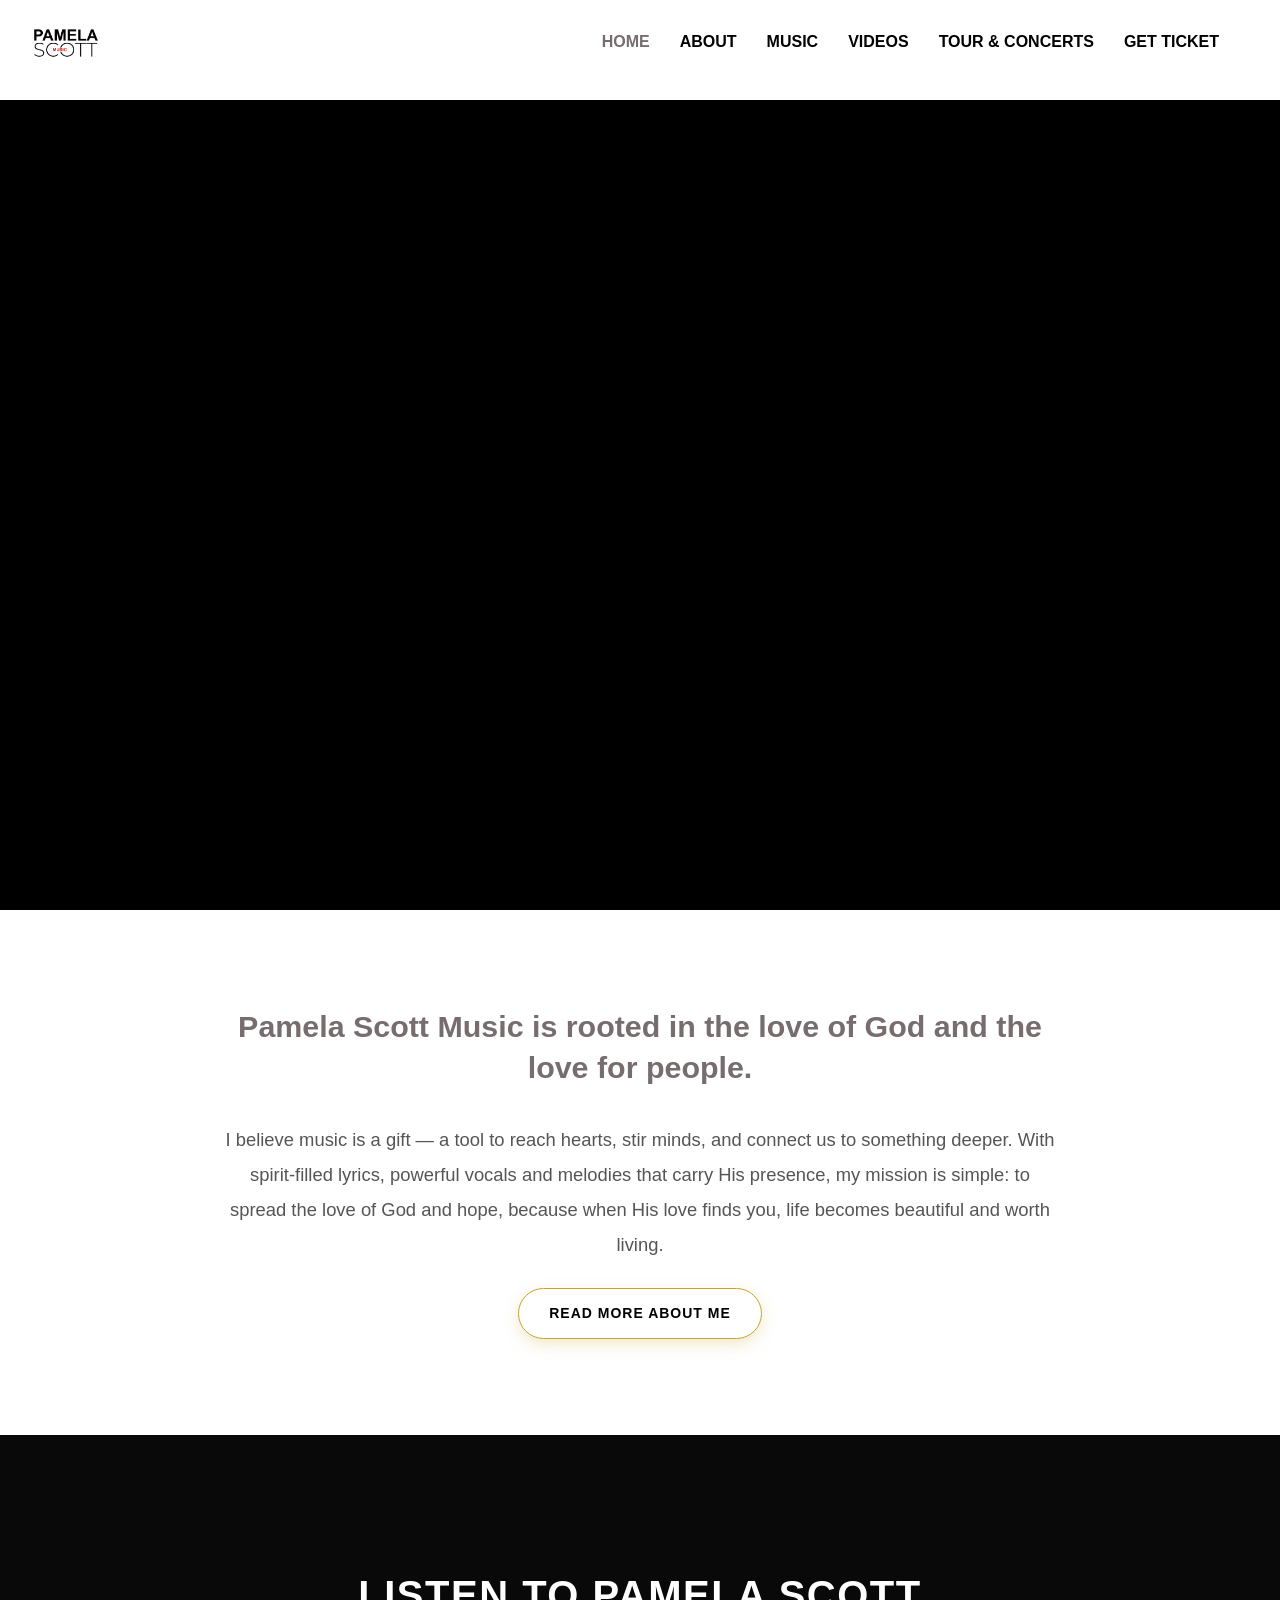
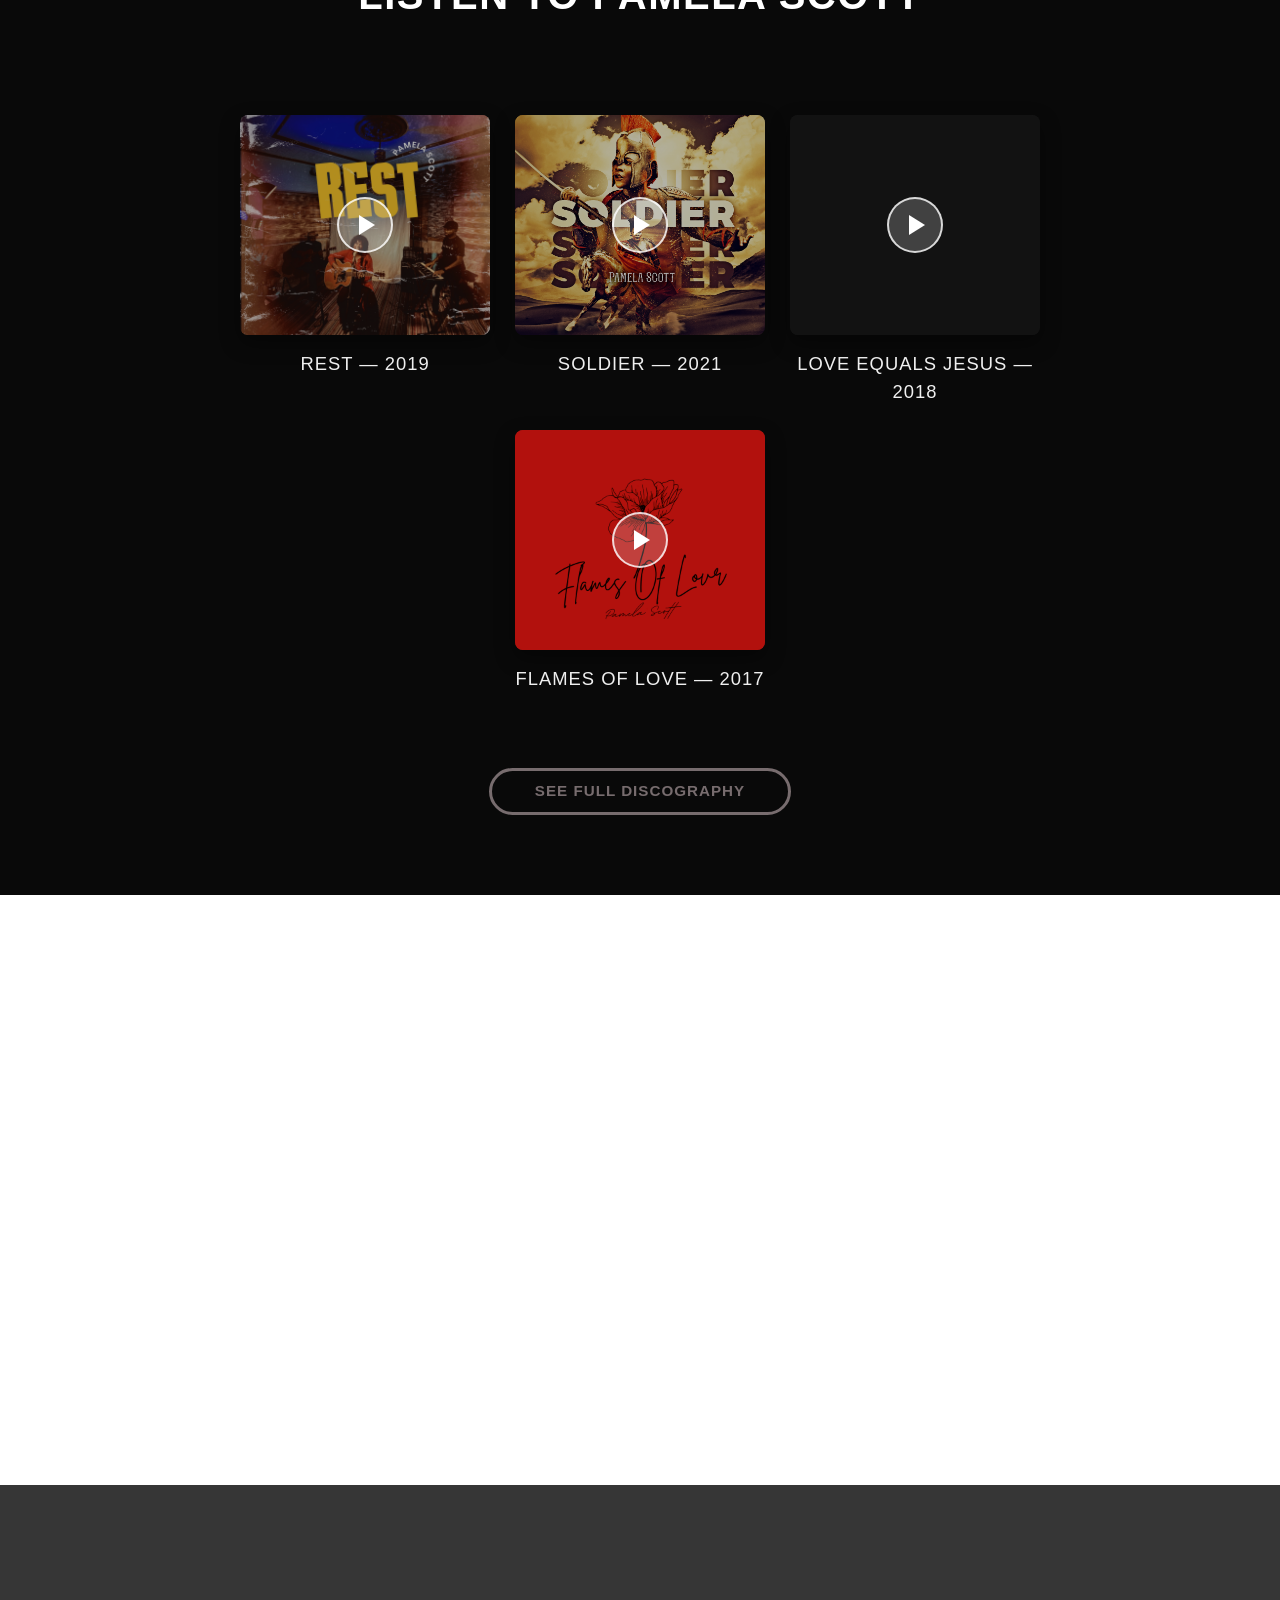
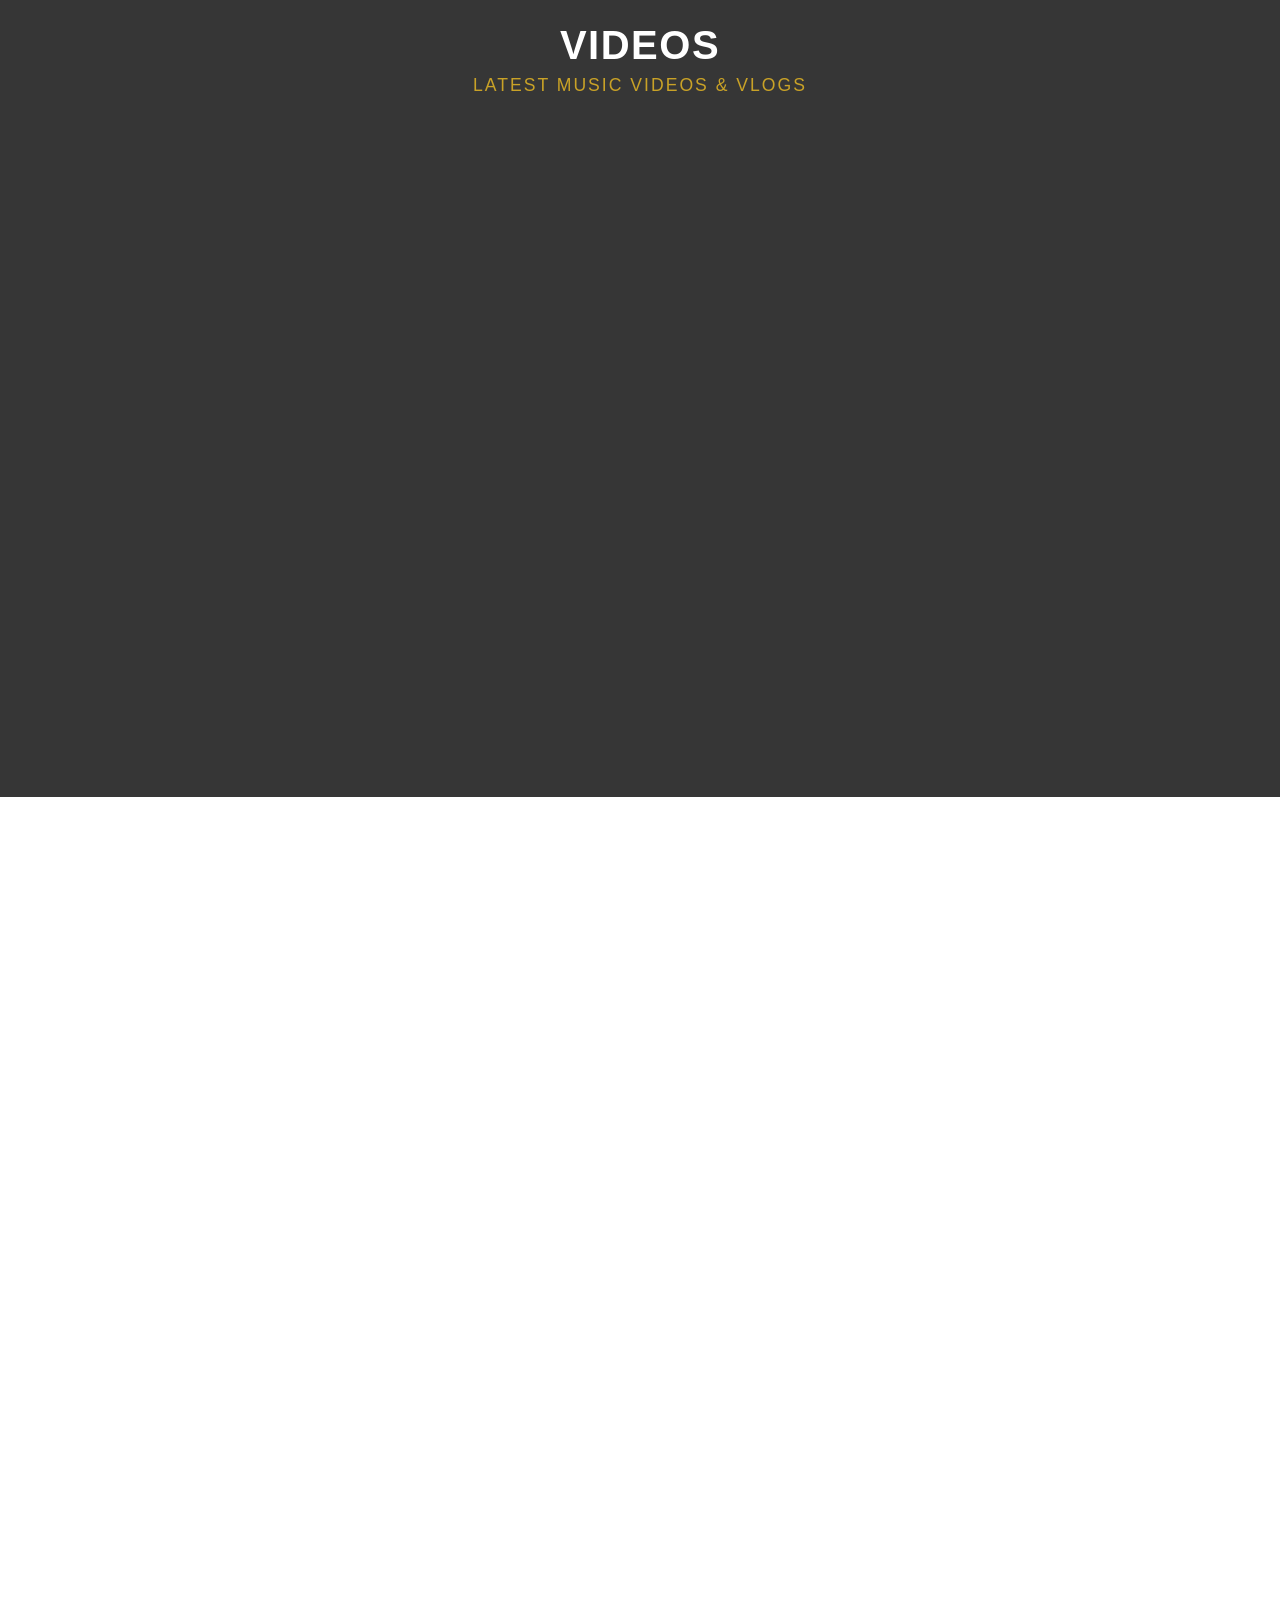
==== commit 0738b2d9: "Update" ====
--- a/index.html
+++ b/index.html
@@ -859,15 +859,15 @@
                     <div class="listen-thumb" style="background-image: url('images/IMG_1.PNG');">
                         <div class="play-badge"></div>
                     </div>
-                    <div class="listen-title">Rest — 2025</div>
+                    <div class="listen-title">Rest — 2019</div>
                 </a>
-                <a href="https://fanlink.to/gSJa" class="listen-card" target="_blank" rel="noopener">
+                <a href="https://pamelascottmusic.fanlink.tv/soldier" class="listen-card" target="_blank" rel="noopener">
                     <div class="listen-thumb" style="background-image: url('images/IMG_2.JPEG');">
                         <div class="play-badge"></div>
                     </div>
                     <div class="listen-title">Soldier — 2021</div>
                 </a>
-                <a href="https://pamelascottmusic.fanlink.tv/whoiam" class="listen-card" target="_blank" rel="noopener">
+                <a href="https://pamelascottmusic.fanlink.tv/loveequalsjesus" class="listen-card" target="_blank" rel="noopener">
                     <div class="listen-thumb" style="background-image: url('images/IMG_6193.JPG.jpeg');">
                         <div class="play-badge"></div>
                     </div>
@@ -973,7 +973,6 @@
                     <div class="booking-info">
                         <h4>Bookings</h4>
                         <p>
-                            For bookings, contact
                             <a href="tel:+2349066187996">+2349066187996</a>
                             or
                             <a href="mailto:pamelascottofficial@gmail.com">pamelascottofficial@gmail.com</a>.
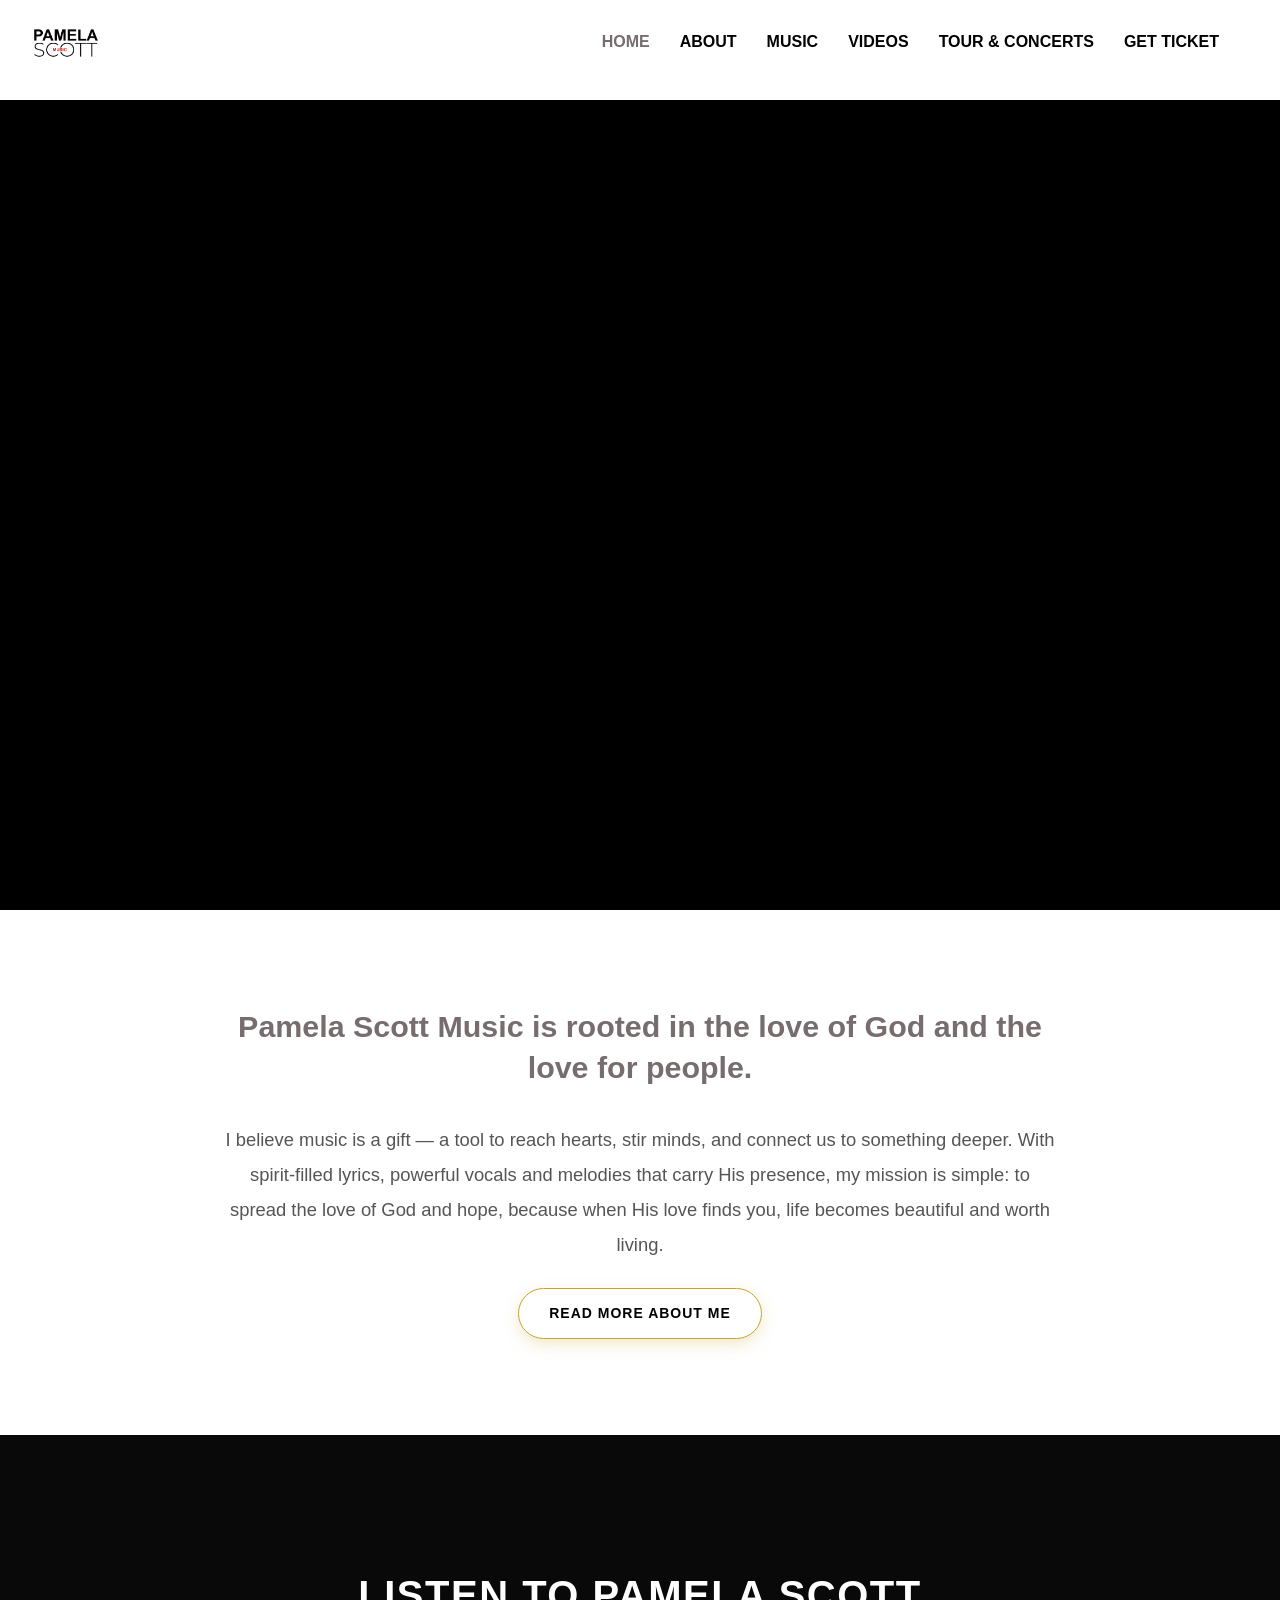
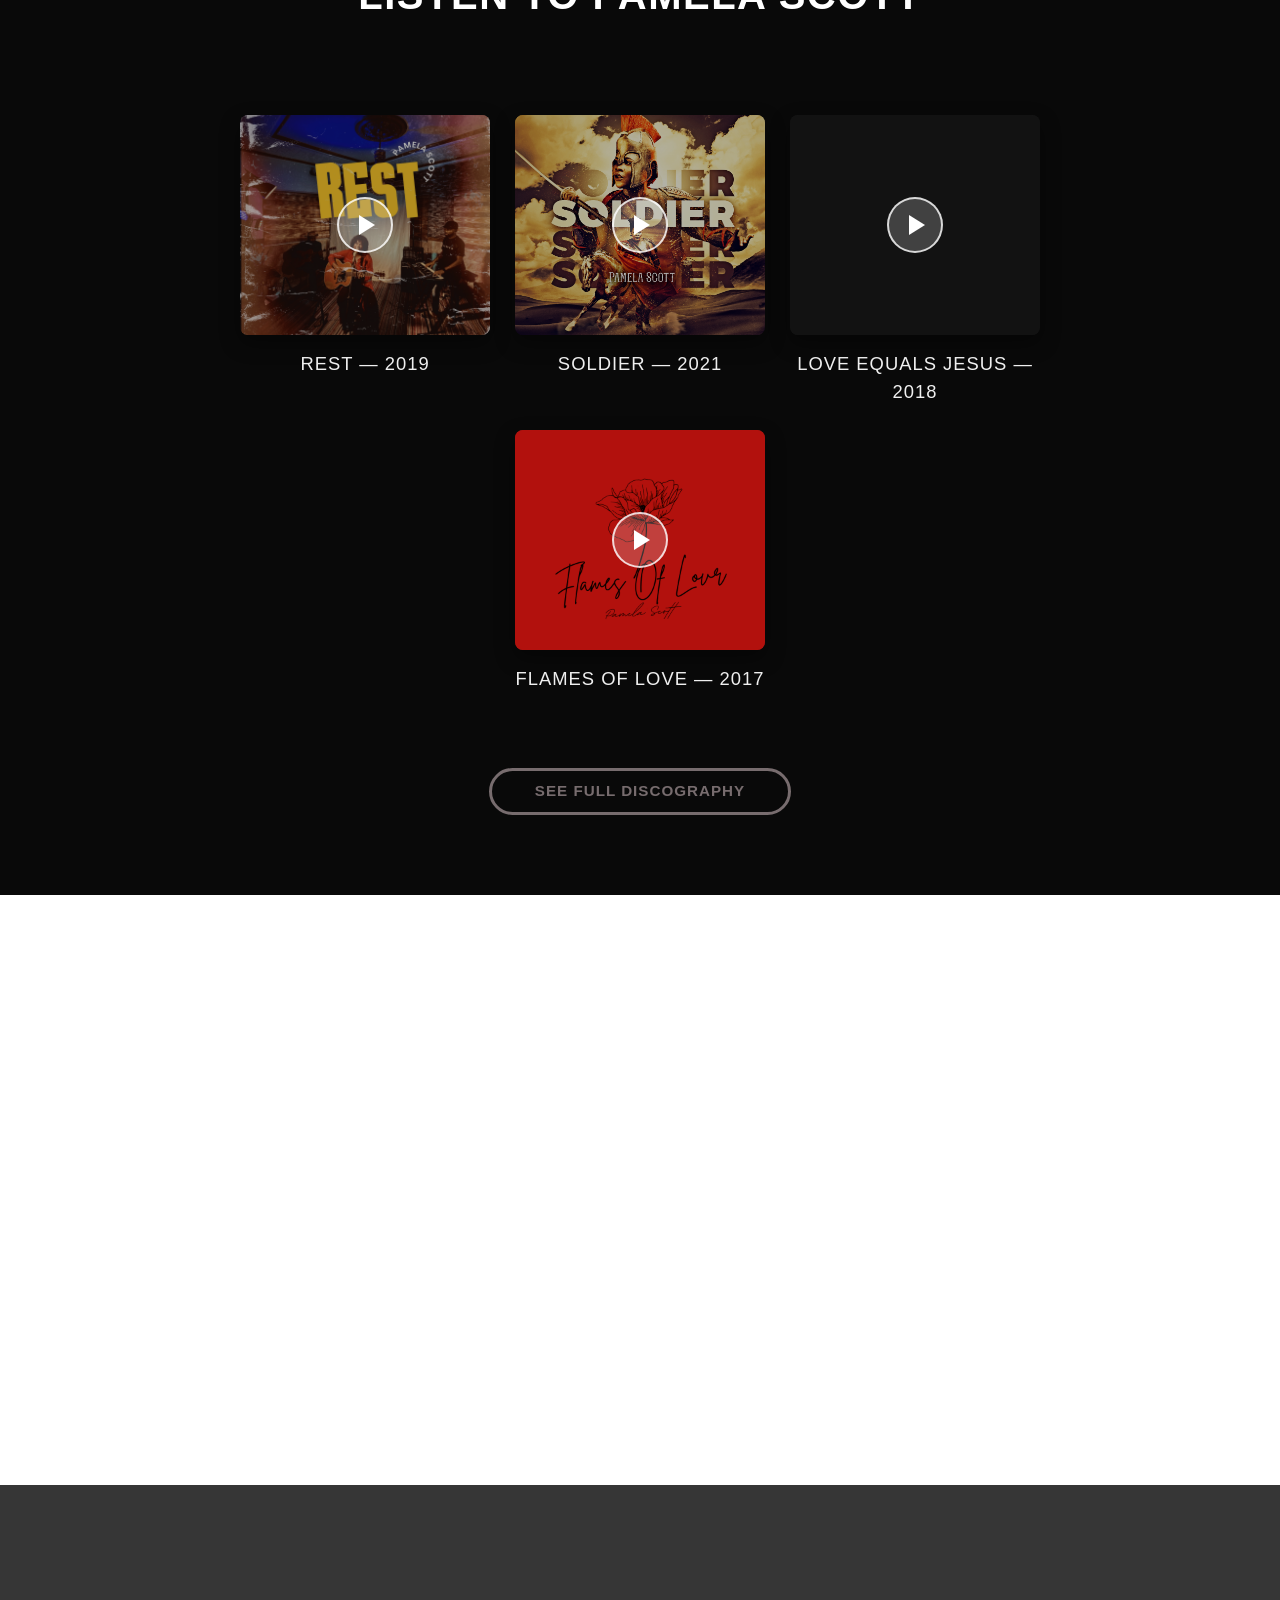
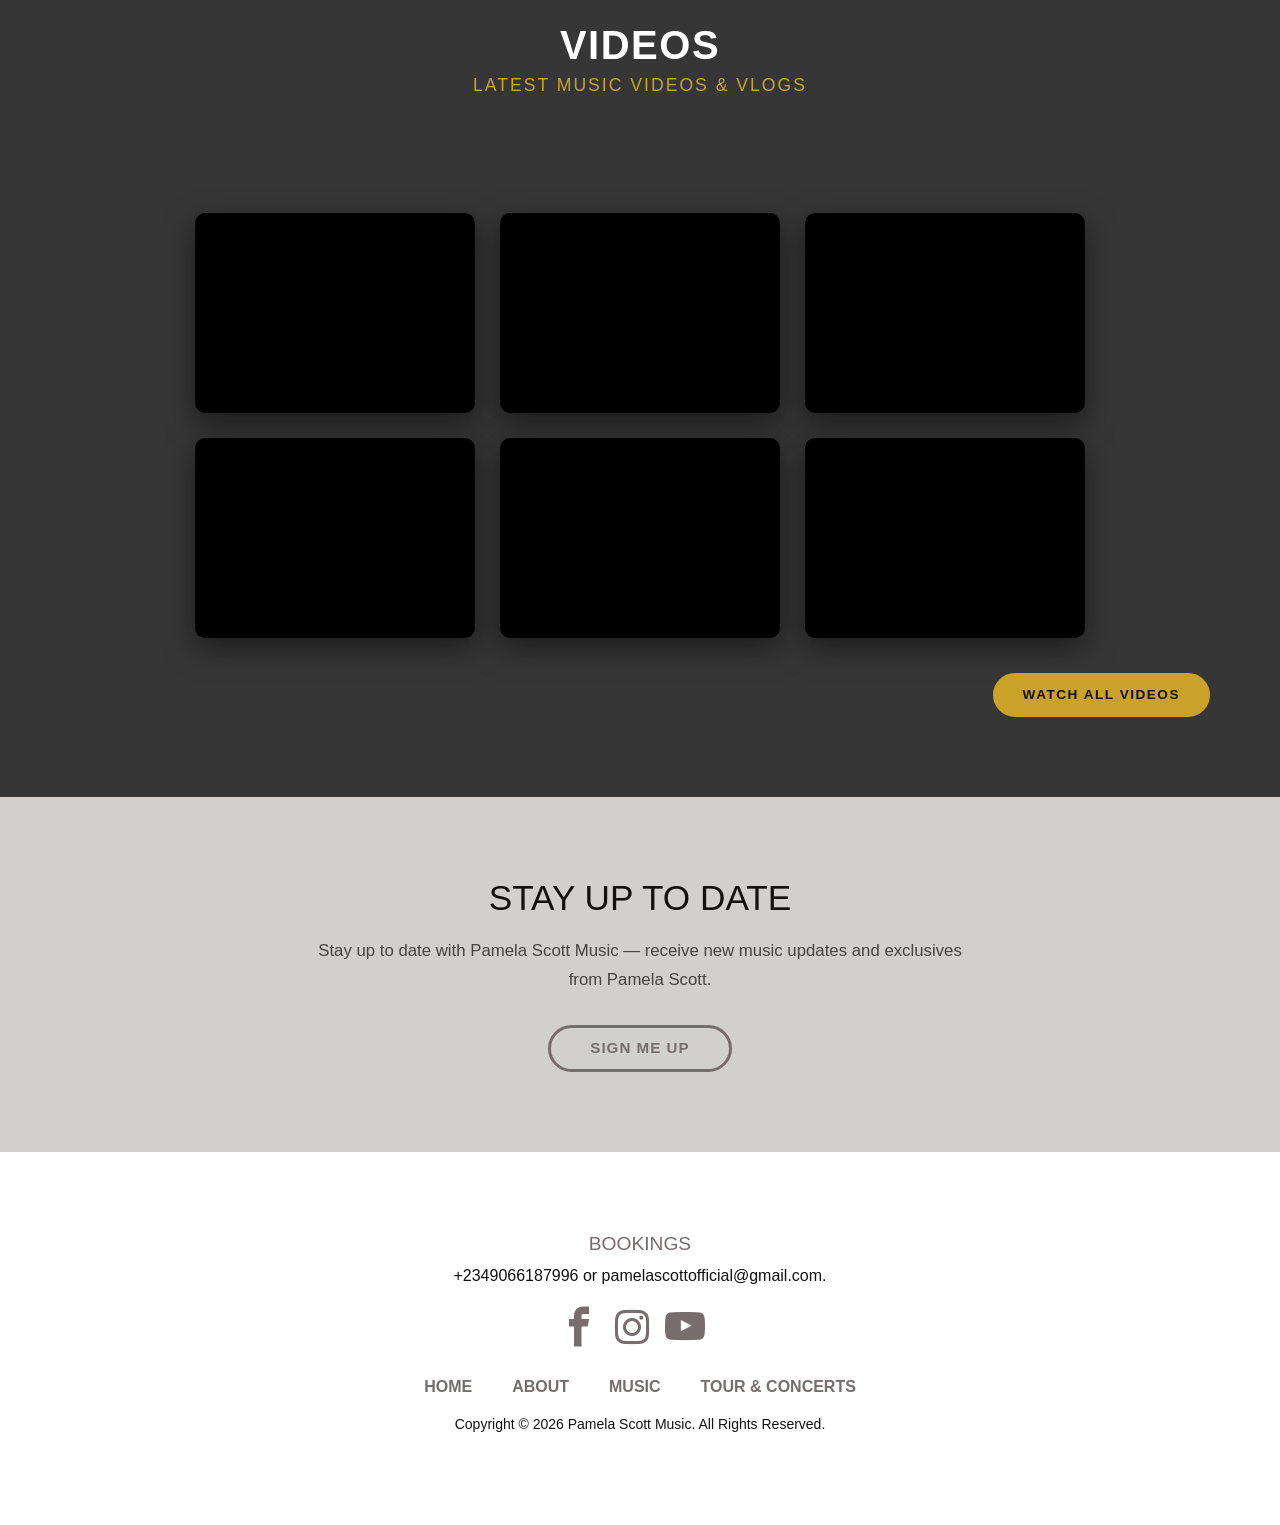
==== commit db02c831: "Update" ====
--- a/index.html
+++ b/index.html
@@ -939,7 +939,17 @@
                         allowfullscreen></iframe>
                 </div>
                 <div class="video-card">
-                    <iframe src="https://www.youtube.com/embed/6W2gumcbhCY/" title="Pamela Scott - Flames of Love"
+                    <iframe src="https://www.youtube.com/embed/dJFy_OQKZTM/" title="Pamela Scott - Rest (lyric video)"
+                        allow="accelerometer; autoplay; clipboard-write; encrypted-media; gyroscope; picture-in-picture"
+                        allowfullscreen></iframe>
+                </div>
+                <div class="video-card">
+                    <iframe src="https://www.youtube.com/embed/vcEHEzud0as/" title="Pamela Scott - Since I Was Born"
+                        allow="accelerometer; autoplay; clipboard-write; encrypted-media; gyroscope; picture-in-picture"
+                        allowfullscreen></iframe>
+                </div>
+                <div class="video-card">
+                    <iframe src="https://www.youtube.com/embed/6W2gumcbhCY/" title="Pamela Scott - Flames Of Love"
                         allow="accelerometer; autoplay; clipboard-write; encrypted-media; gyroscope; picture-in-picture"
                         allowfullscreen></iframe>
                 </div>
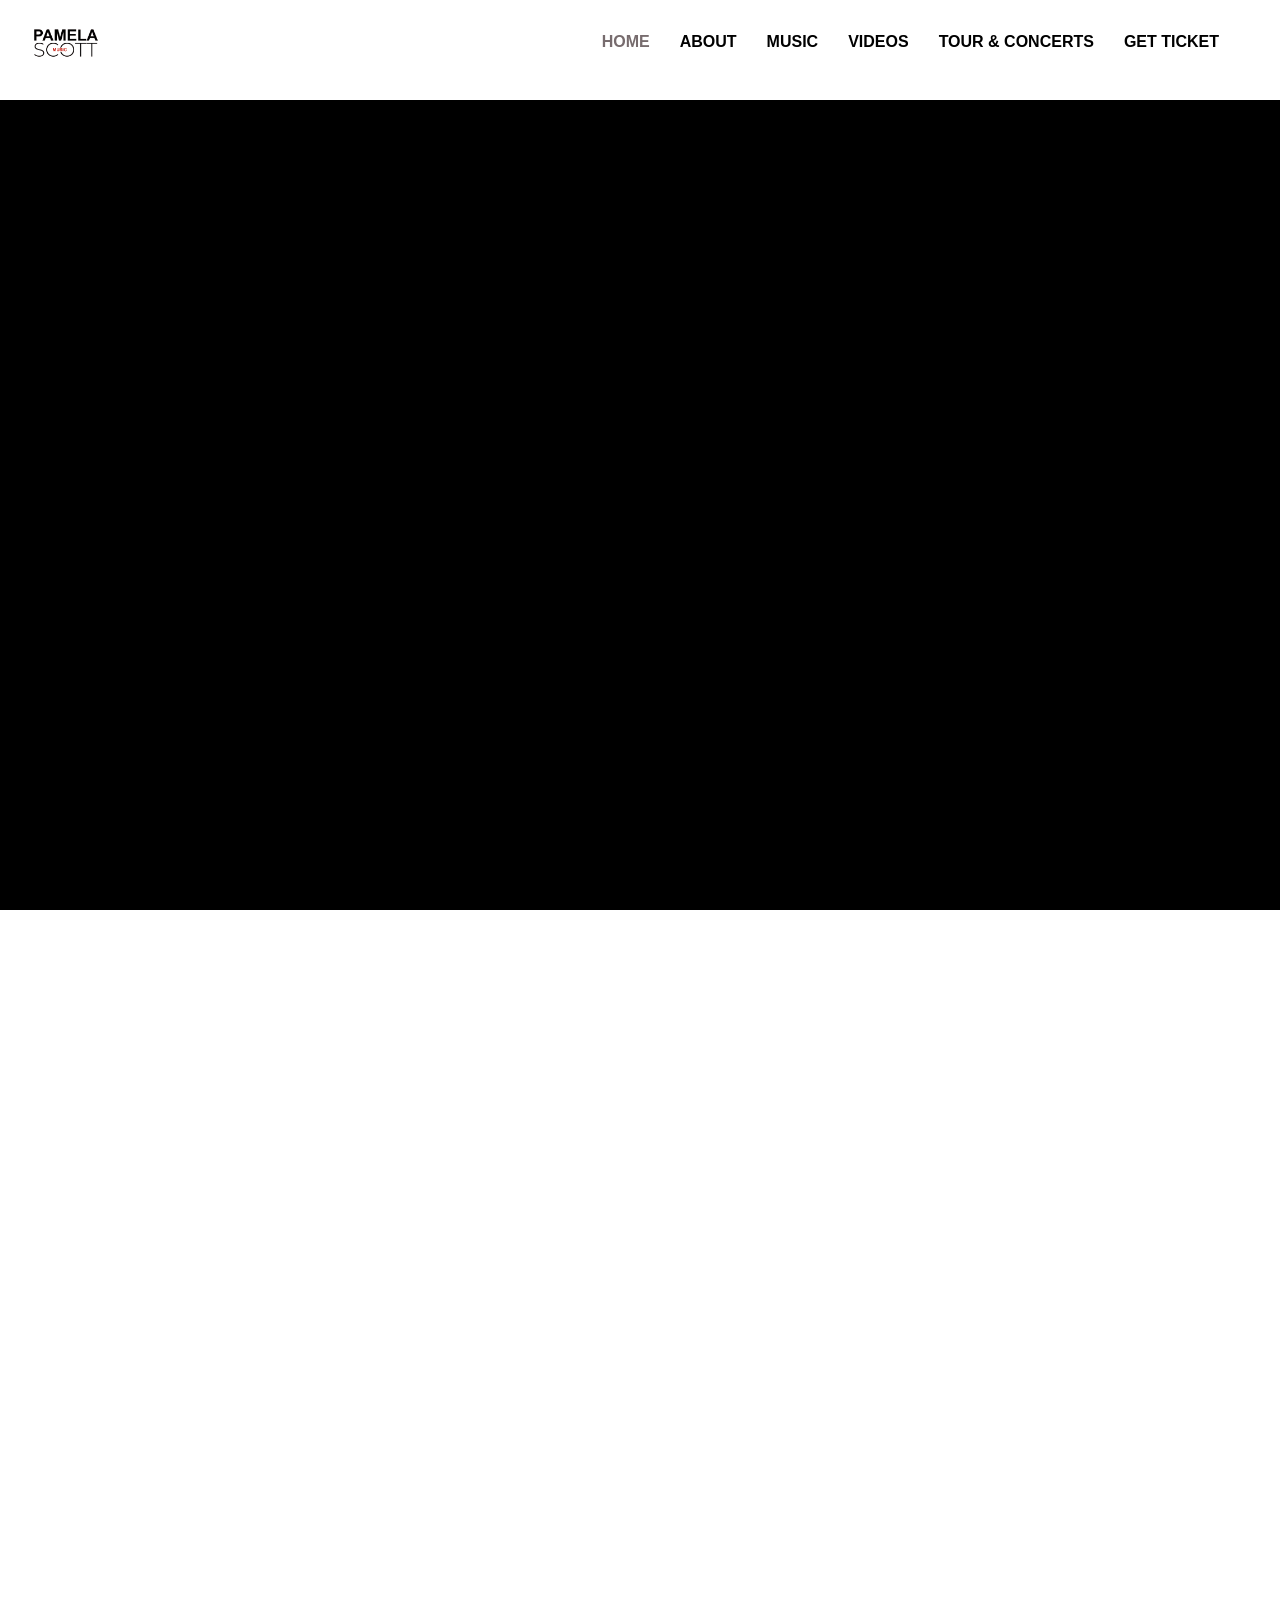
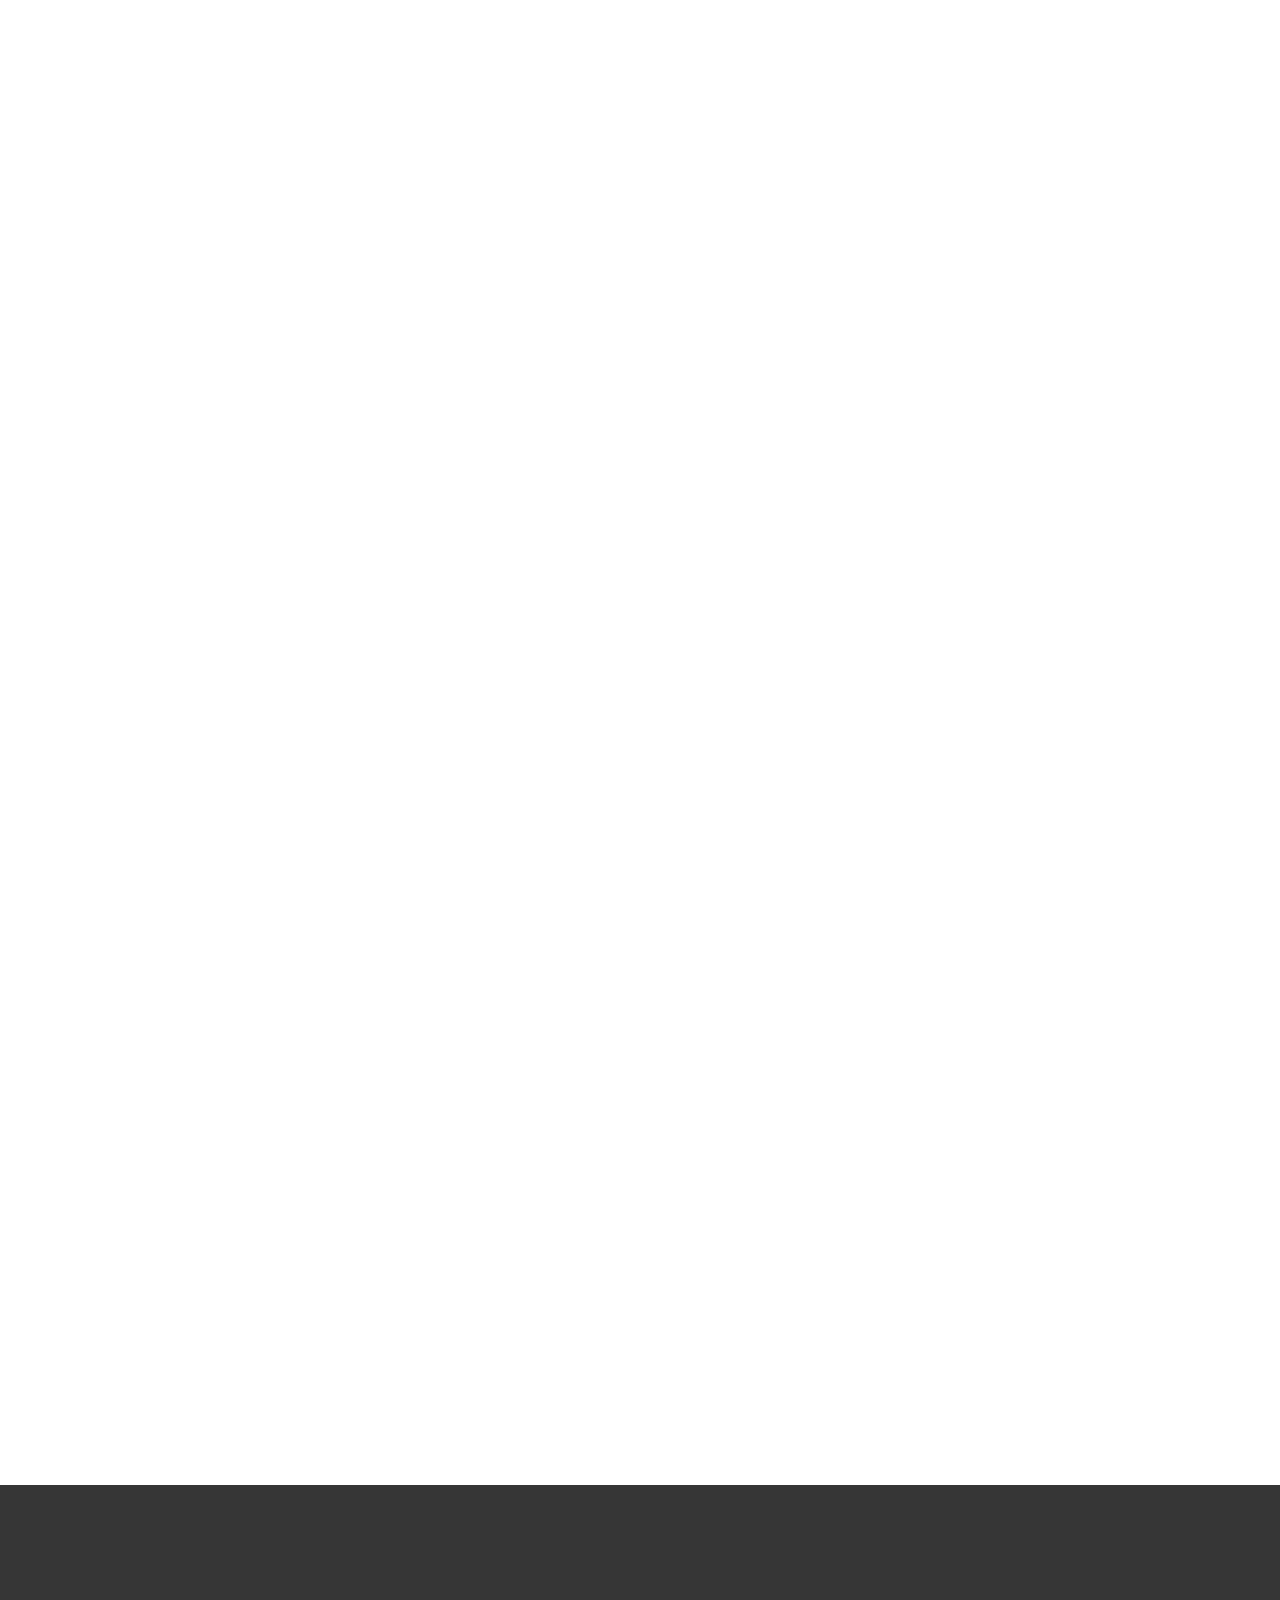
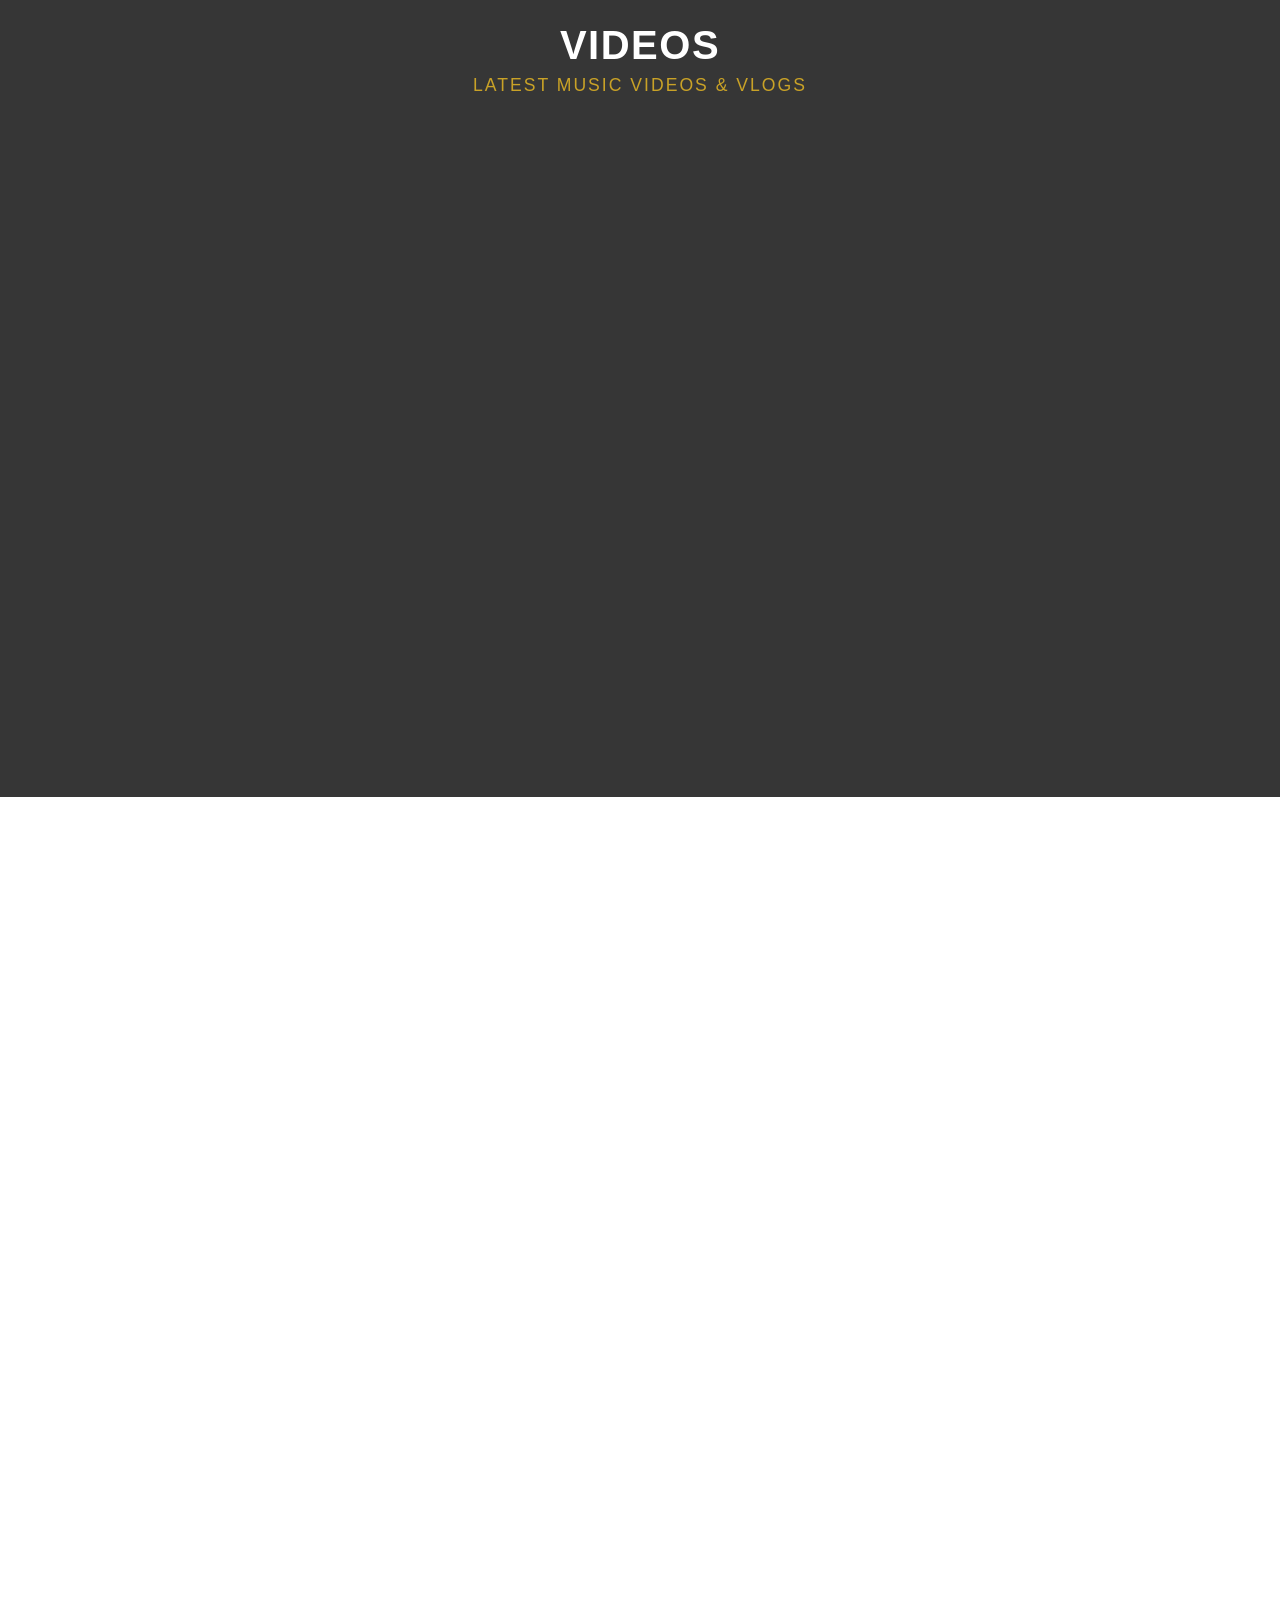
==== commit 0baa99a4: "update" ====
--- a/index.html
+++ b/index.html
@@ -649,6 +649,33 @@
             }
         }
 
+        /* Booking info in footer */
+        .booking-info {
+            margin-bottom: 20px;
+            text-align: center;
+        }
+
+        .booking-info h4 {
+            font-family: Oswald, sans-serif;
+            font-size: 1.2em;
+            margin-bottom: 5px;
+        }
+
+        .booking-info p {
+            font-size: 0.9em;
+            color: #555;
+        }
+
+        .booking-info a {
+            color: #776c6e;
+            text-decoration: none;
+            font-weight: 600;
+        }
+
+        .booking-info a:hover {
+            color: #111;
+        }
+
         @media (max-width: 480px) {
             .latest-videos .section-title {
                 font-size: 1.7rem;
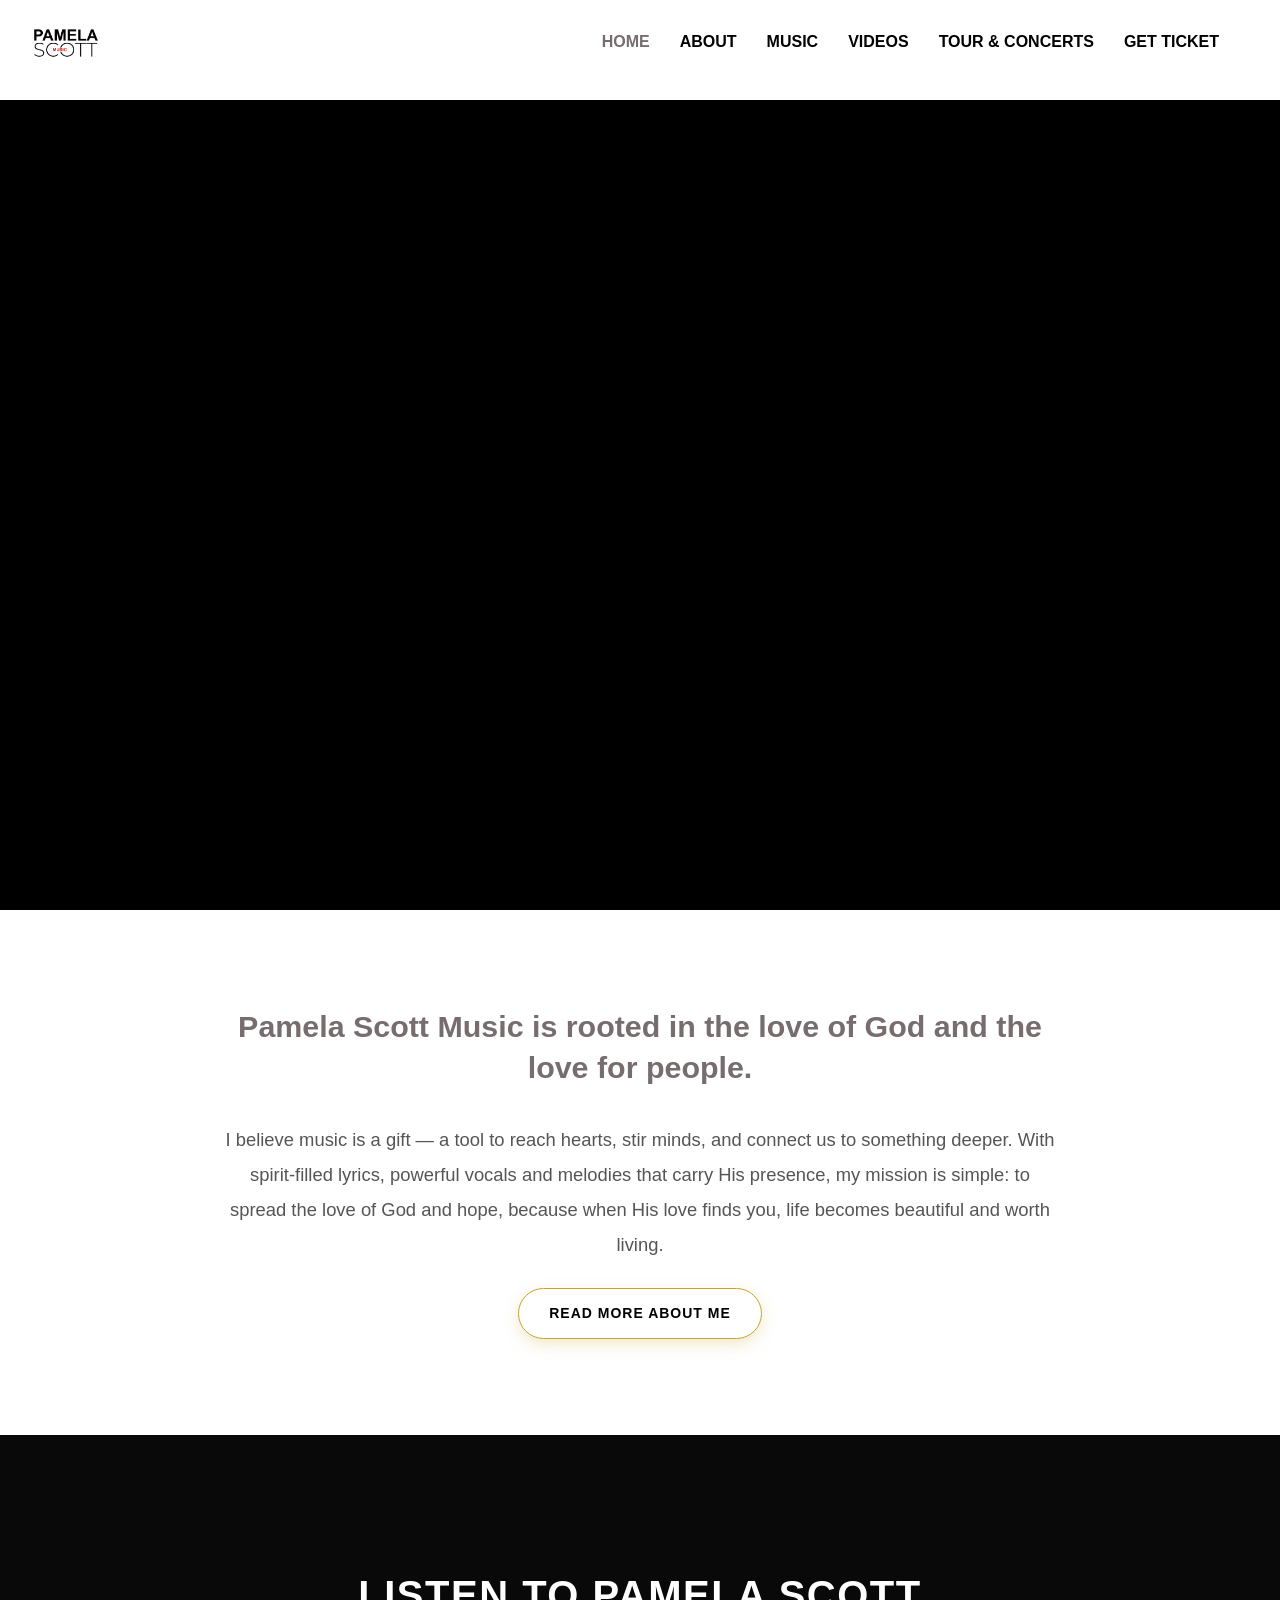
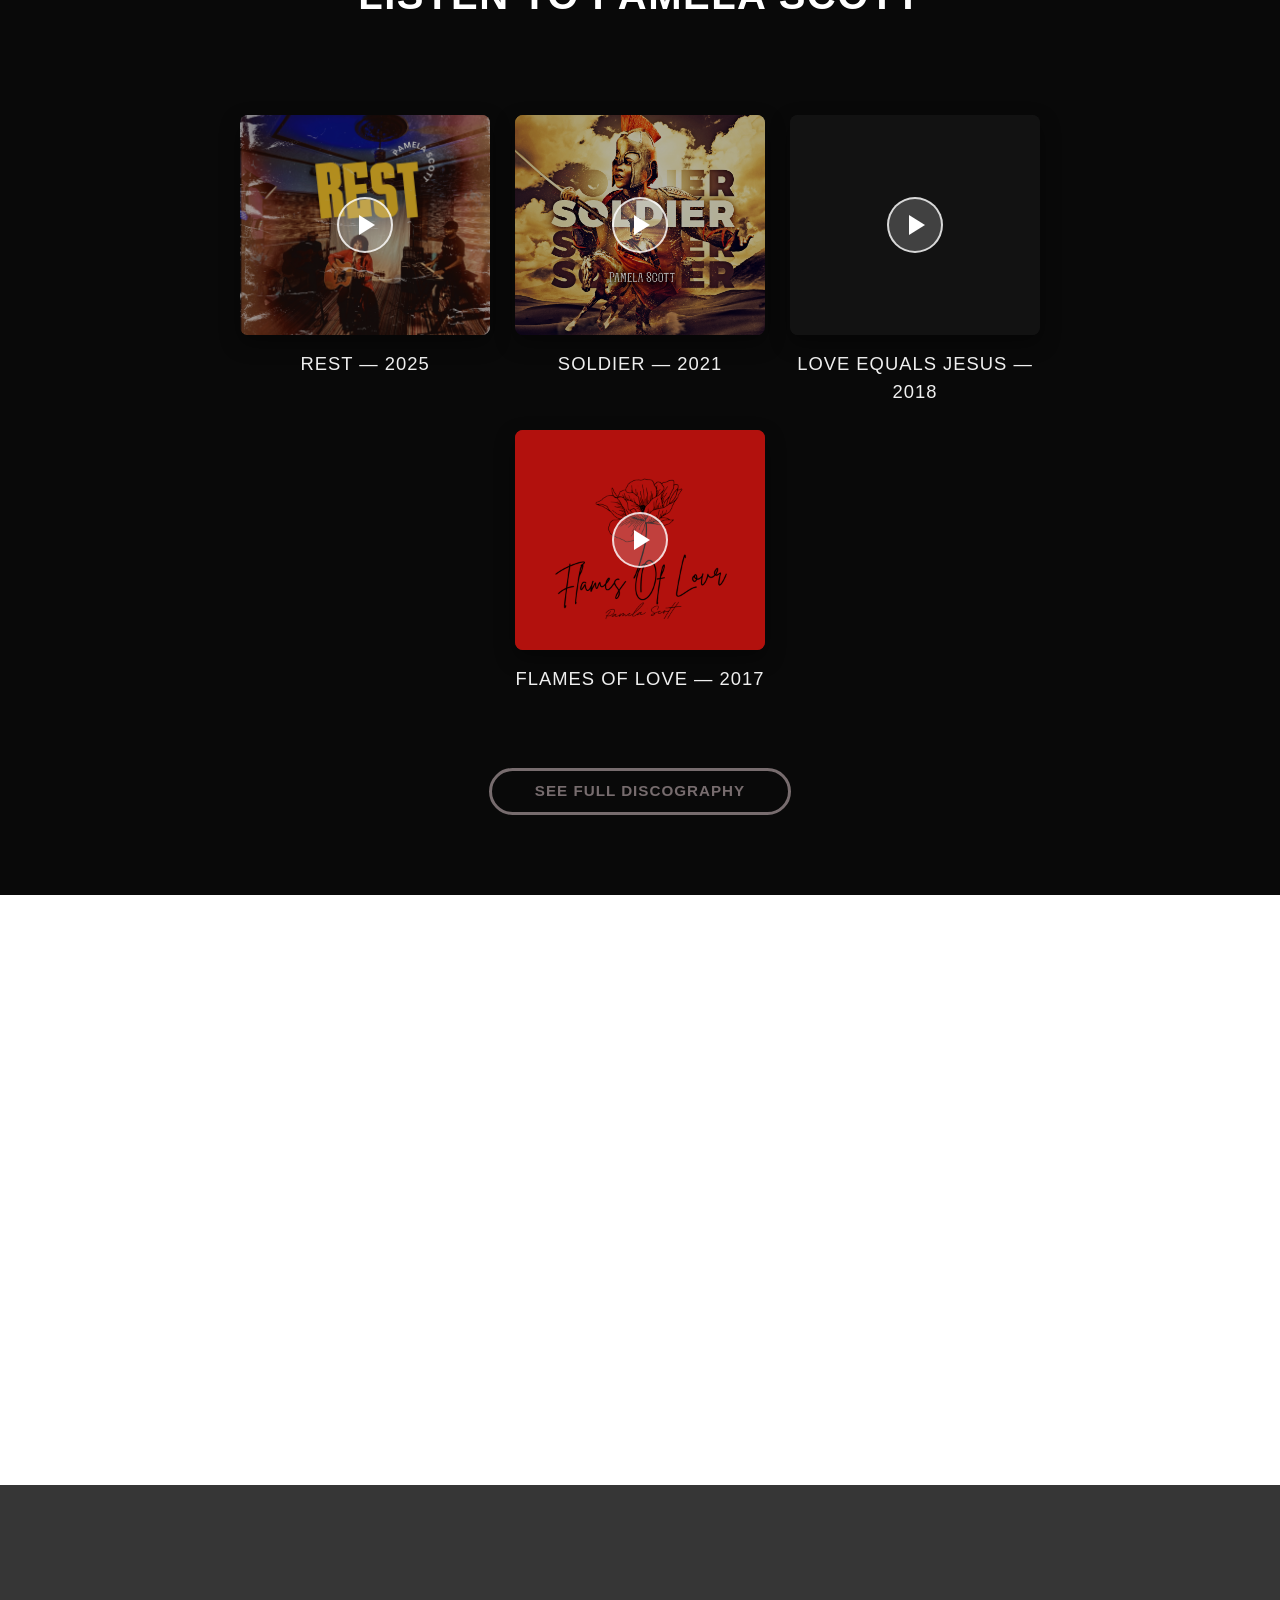
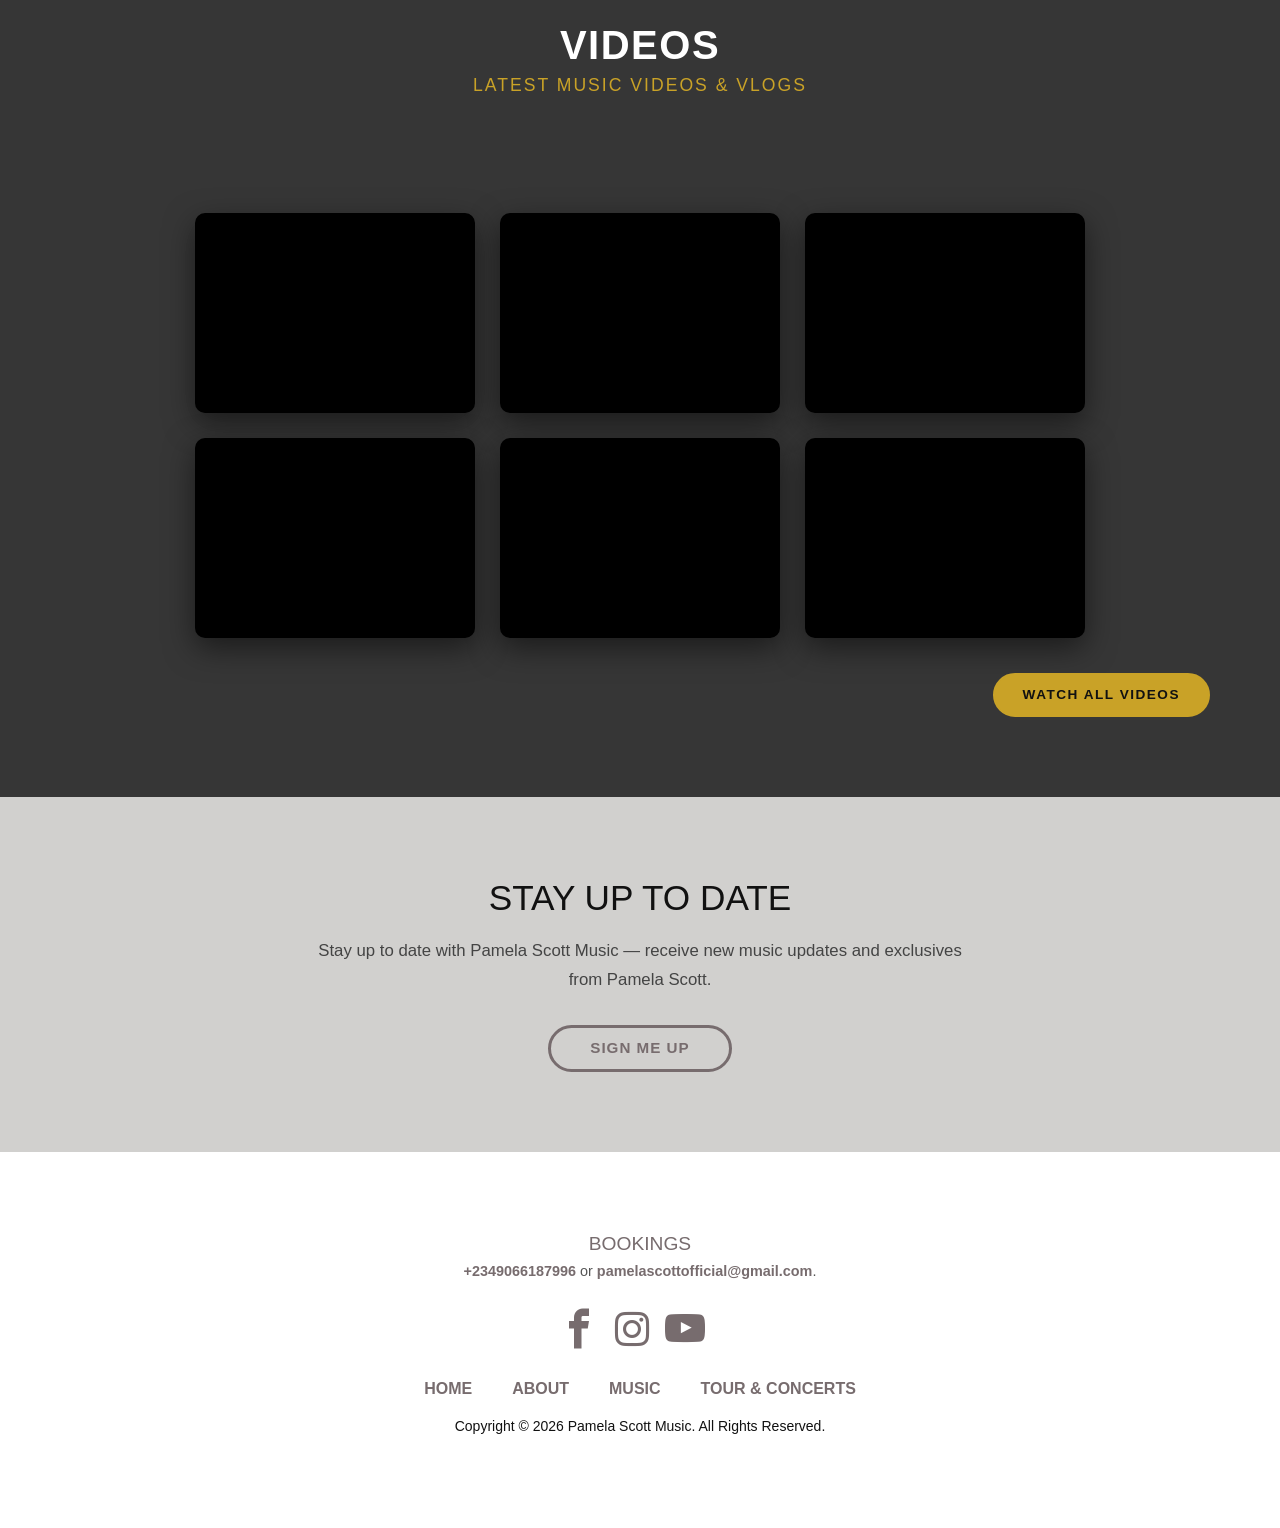
==== commit 23406309: "update" ====
--- a/index.html
+++ b/index.html
@@ -886,7 +886,7 @@
                     <div class="listen-thumb" style="background-image: url('images/IMG_1.PNG');">
                         <div class="play-badge"></div>
                     </div>
-                    <div class="listen-title">Rest — 2019</div>
+                    <div class="listen-title">Rest — 2025</div>
                 </a>
                 <a href="https://pamelascottmusic.fanlink.tv/soldier" class="listen-card" target="_blank" rel="noopener">
                     <div class="listen-thumb" style="background-image: url('images/IMG_2.JPEG');">
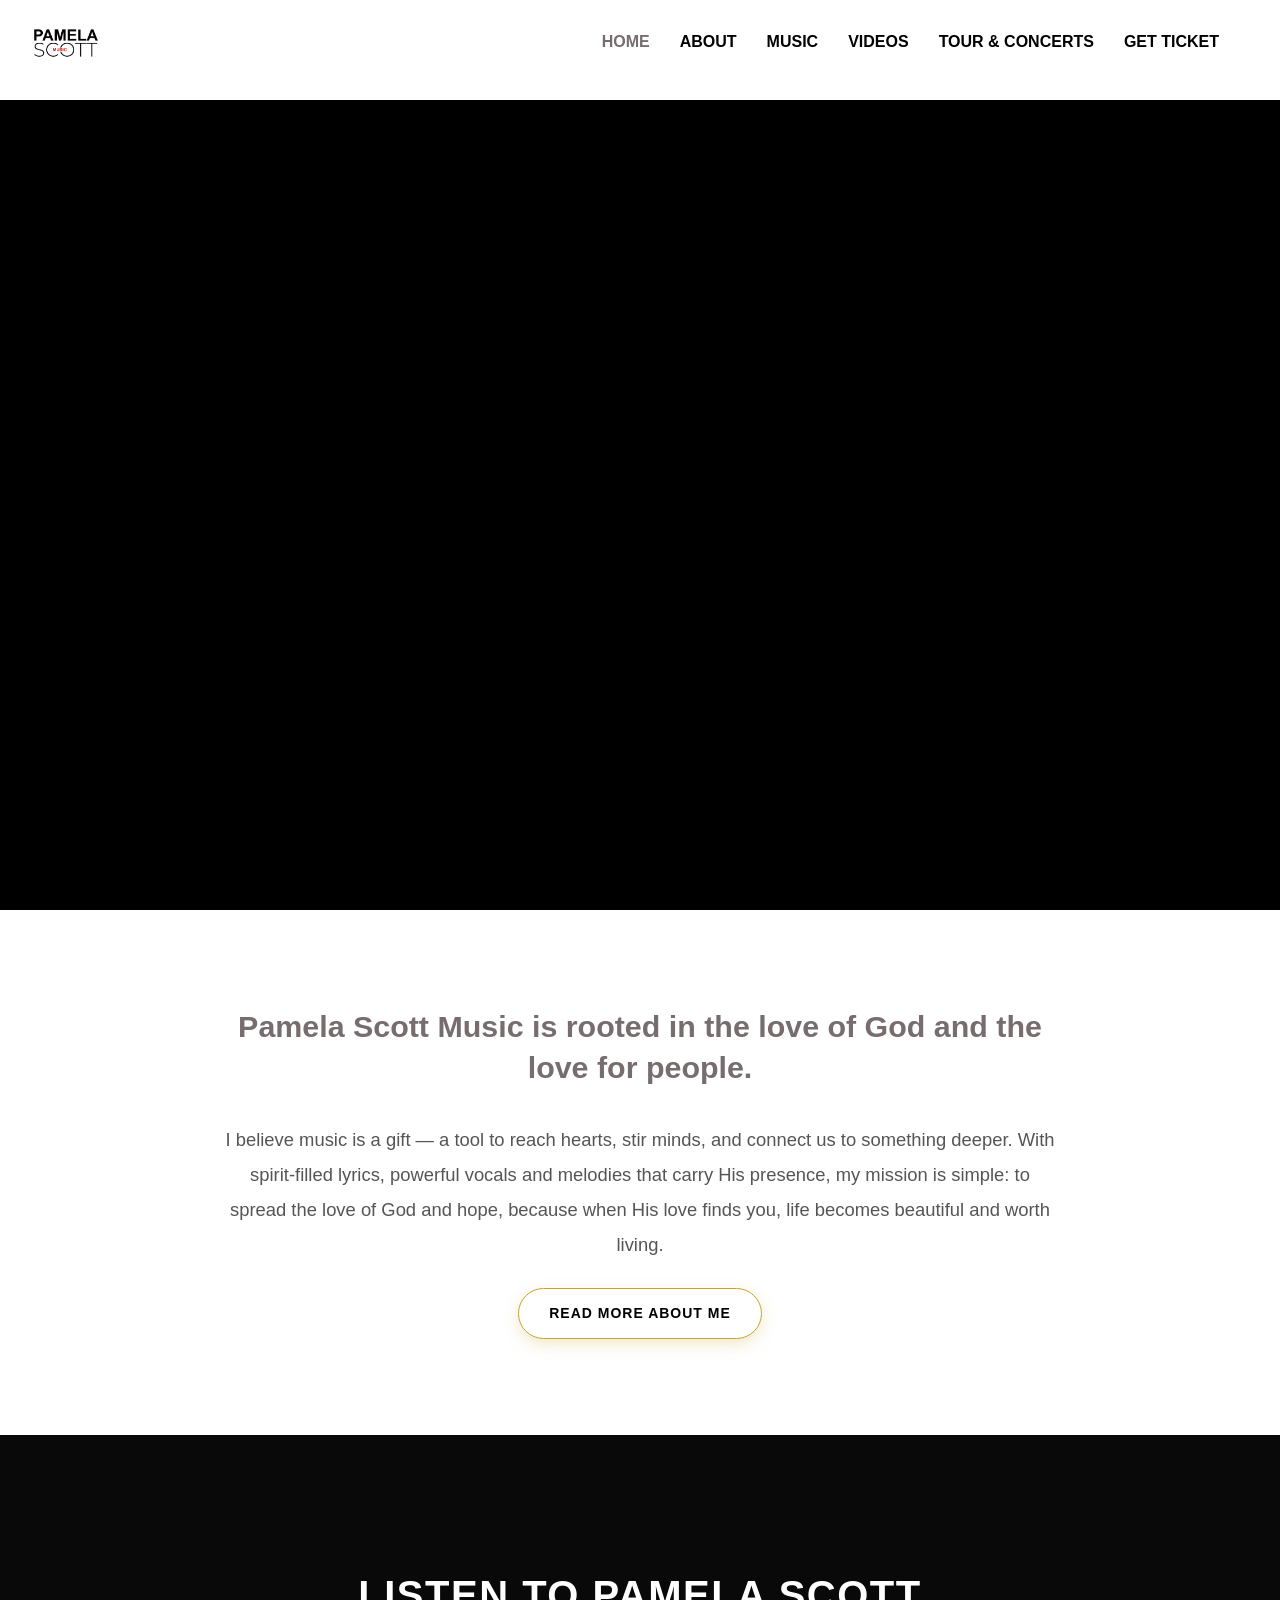
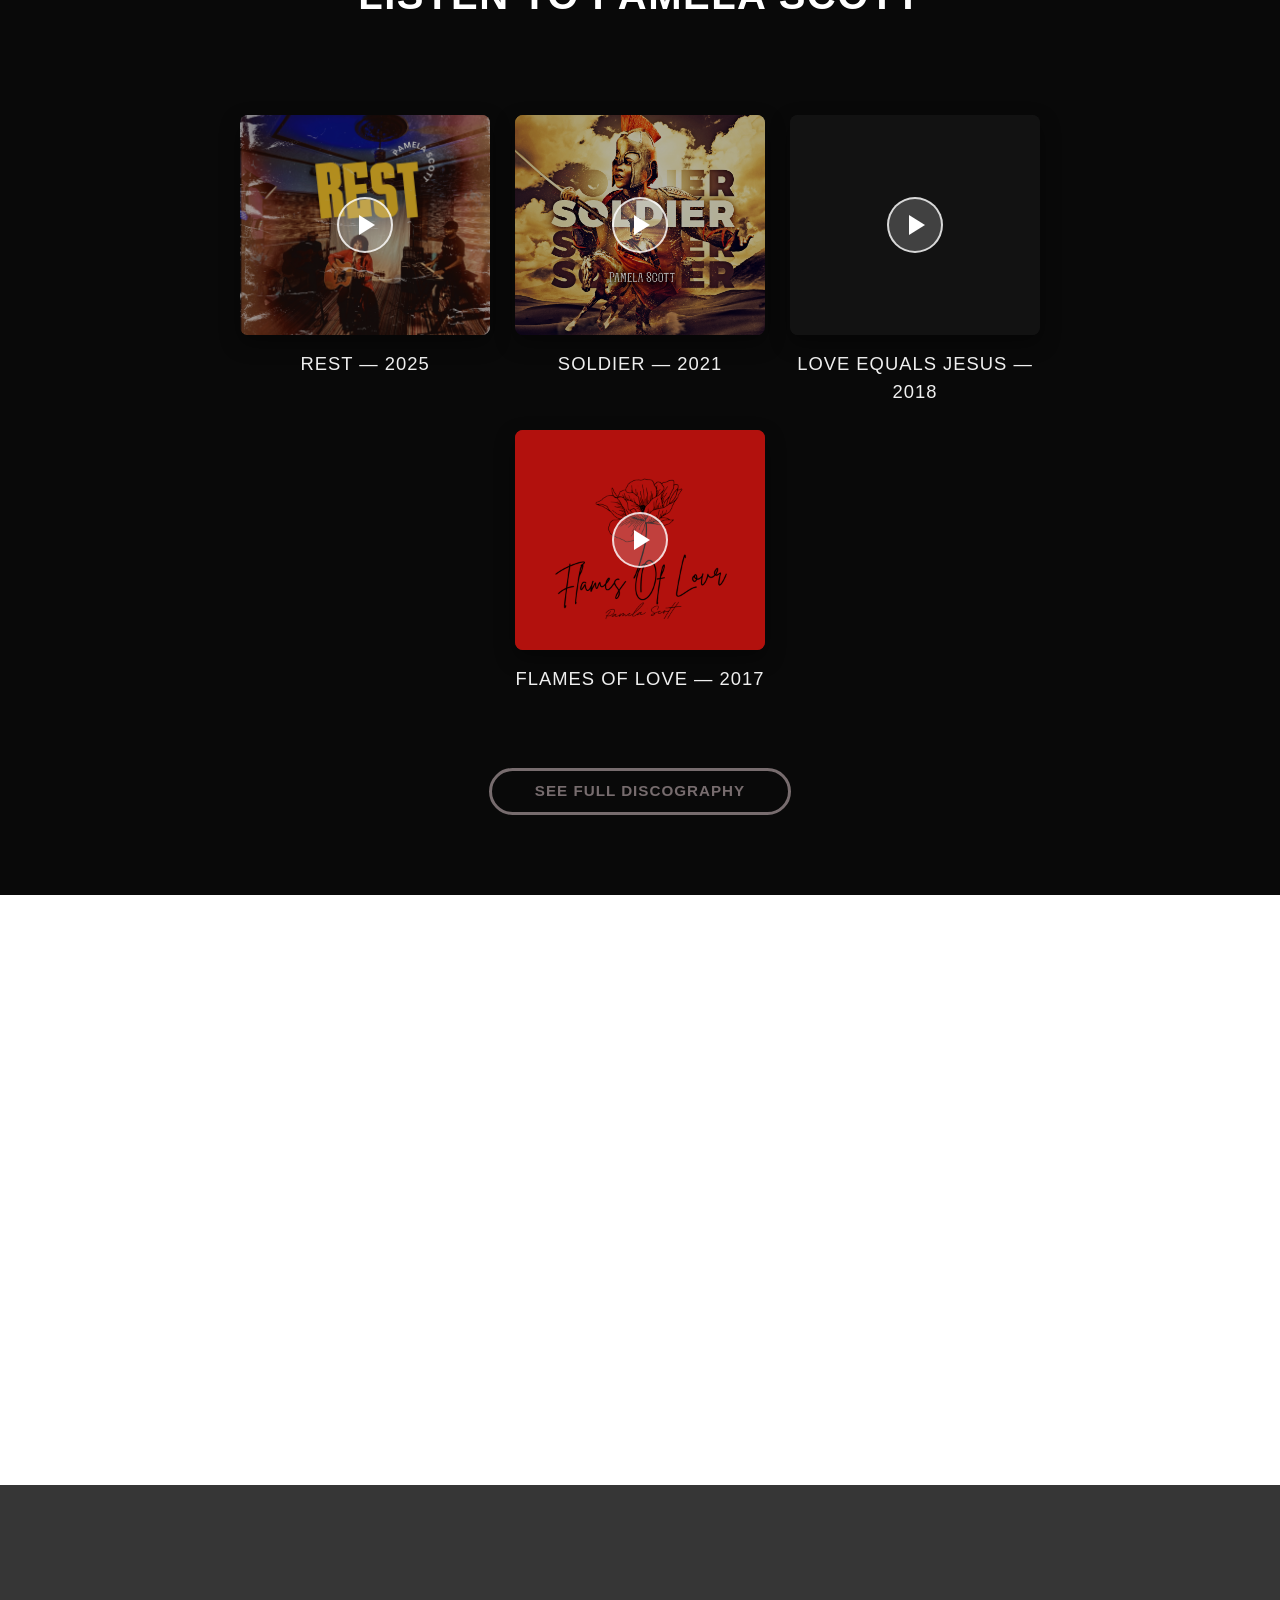
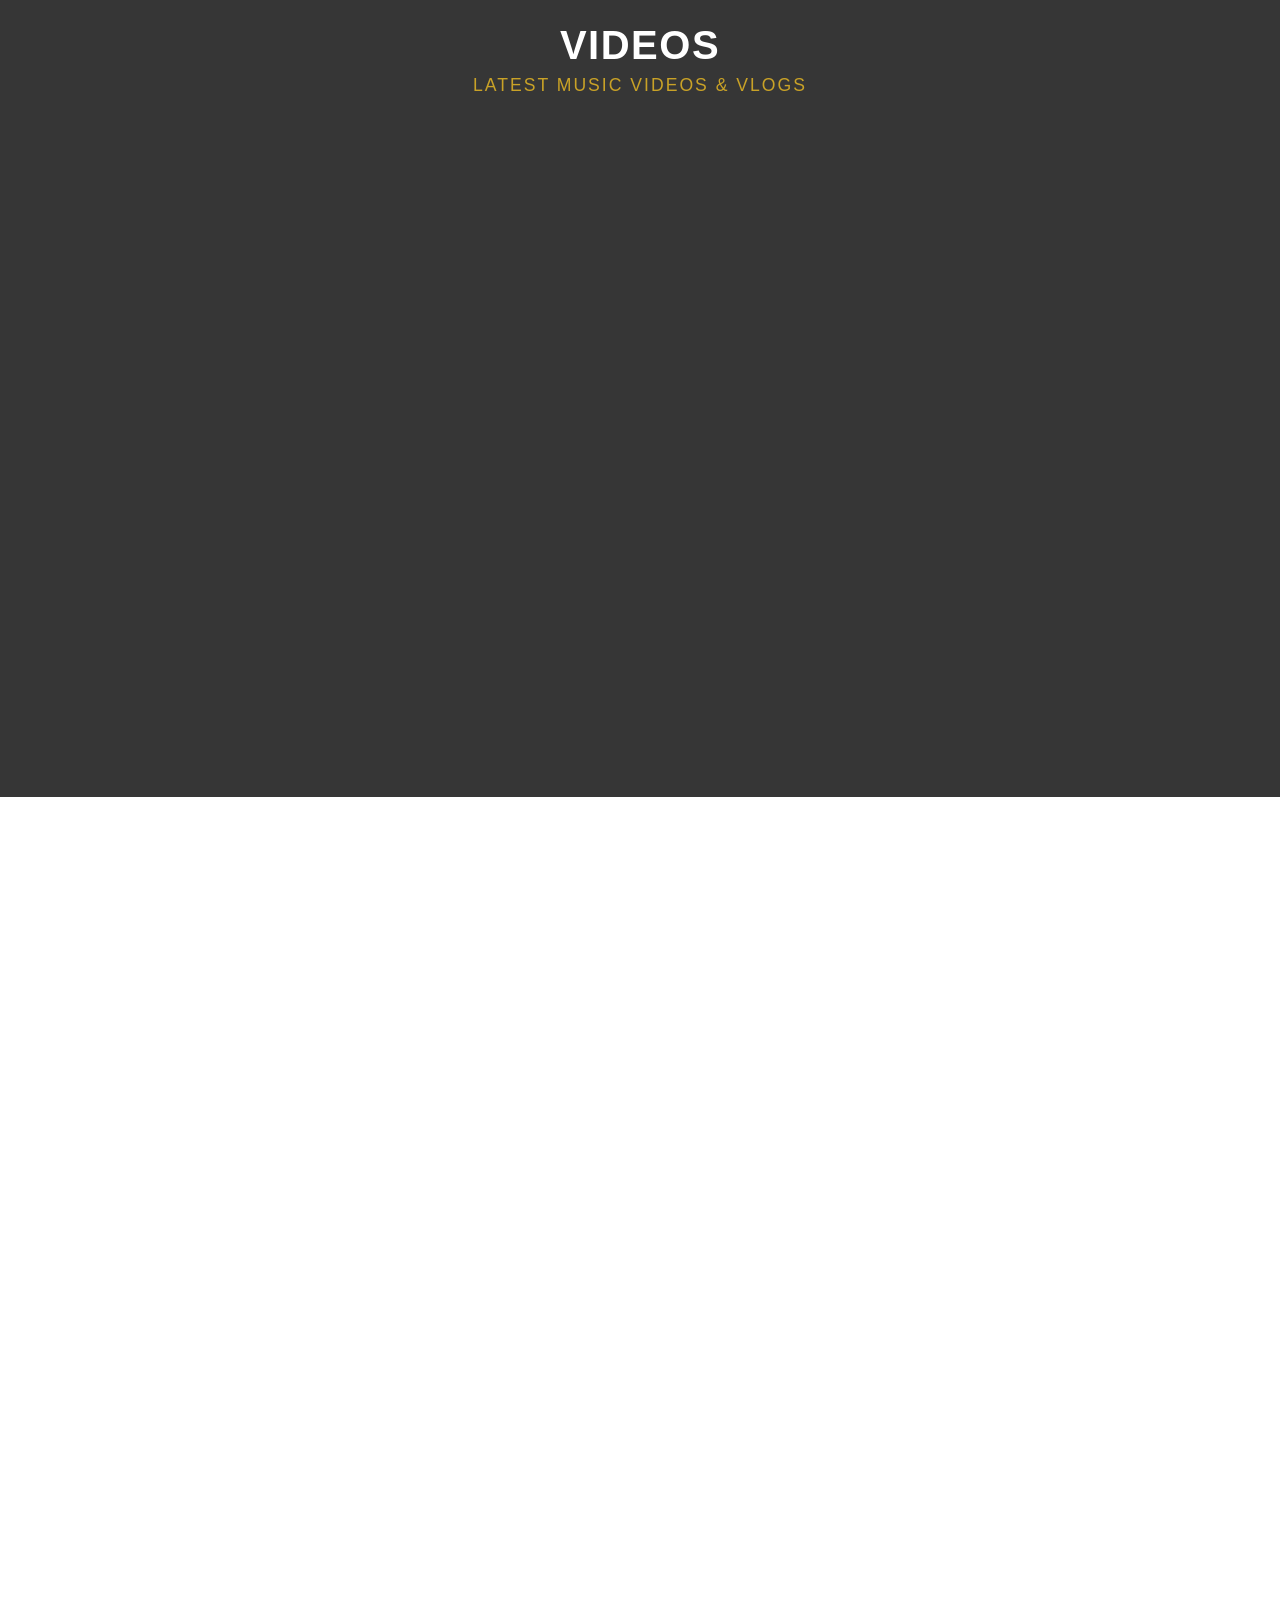
==== commit adb50e1a: "Update index.html" ====
--- a/index.html
+++ b/index.html
@@ -931,7 +931,7 @@
 
                 <!-- Details Middle -->
                 <div class="tour-details">
-                    <span class="tour-date">19 SEPT 2026</span>
+                    <span class="tour-date">17 OCT 2026</span>
                     <span class="tour-location">LIVE, PH, NIGERIA</span>
                 </div>
 
@@ -1093,4 +1093,4 @@
 
 </body>
 
-</html>+</html>
--- a/style.css
+++ b/style.css
@@ -1979,7 +1979,9 @@
 }
 
 @media (max-width: 767px) {
-
+body {
+  padding-top: 60px; /* match this to your navbar's actual rendered height */
+}
     .latest-videos {
         padding: 50px 15px;
     }
@@ -2011,7 +2013,9 @@
 }
 
 @media (max-width: 480px) {
-
+body {
+  padding-top: 60px; /* match this to your navbar's actual rendered height */
+}
     .latest-videos {
         padding: 40px 10px;
     }
